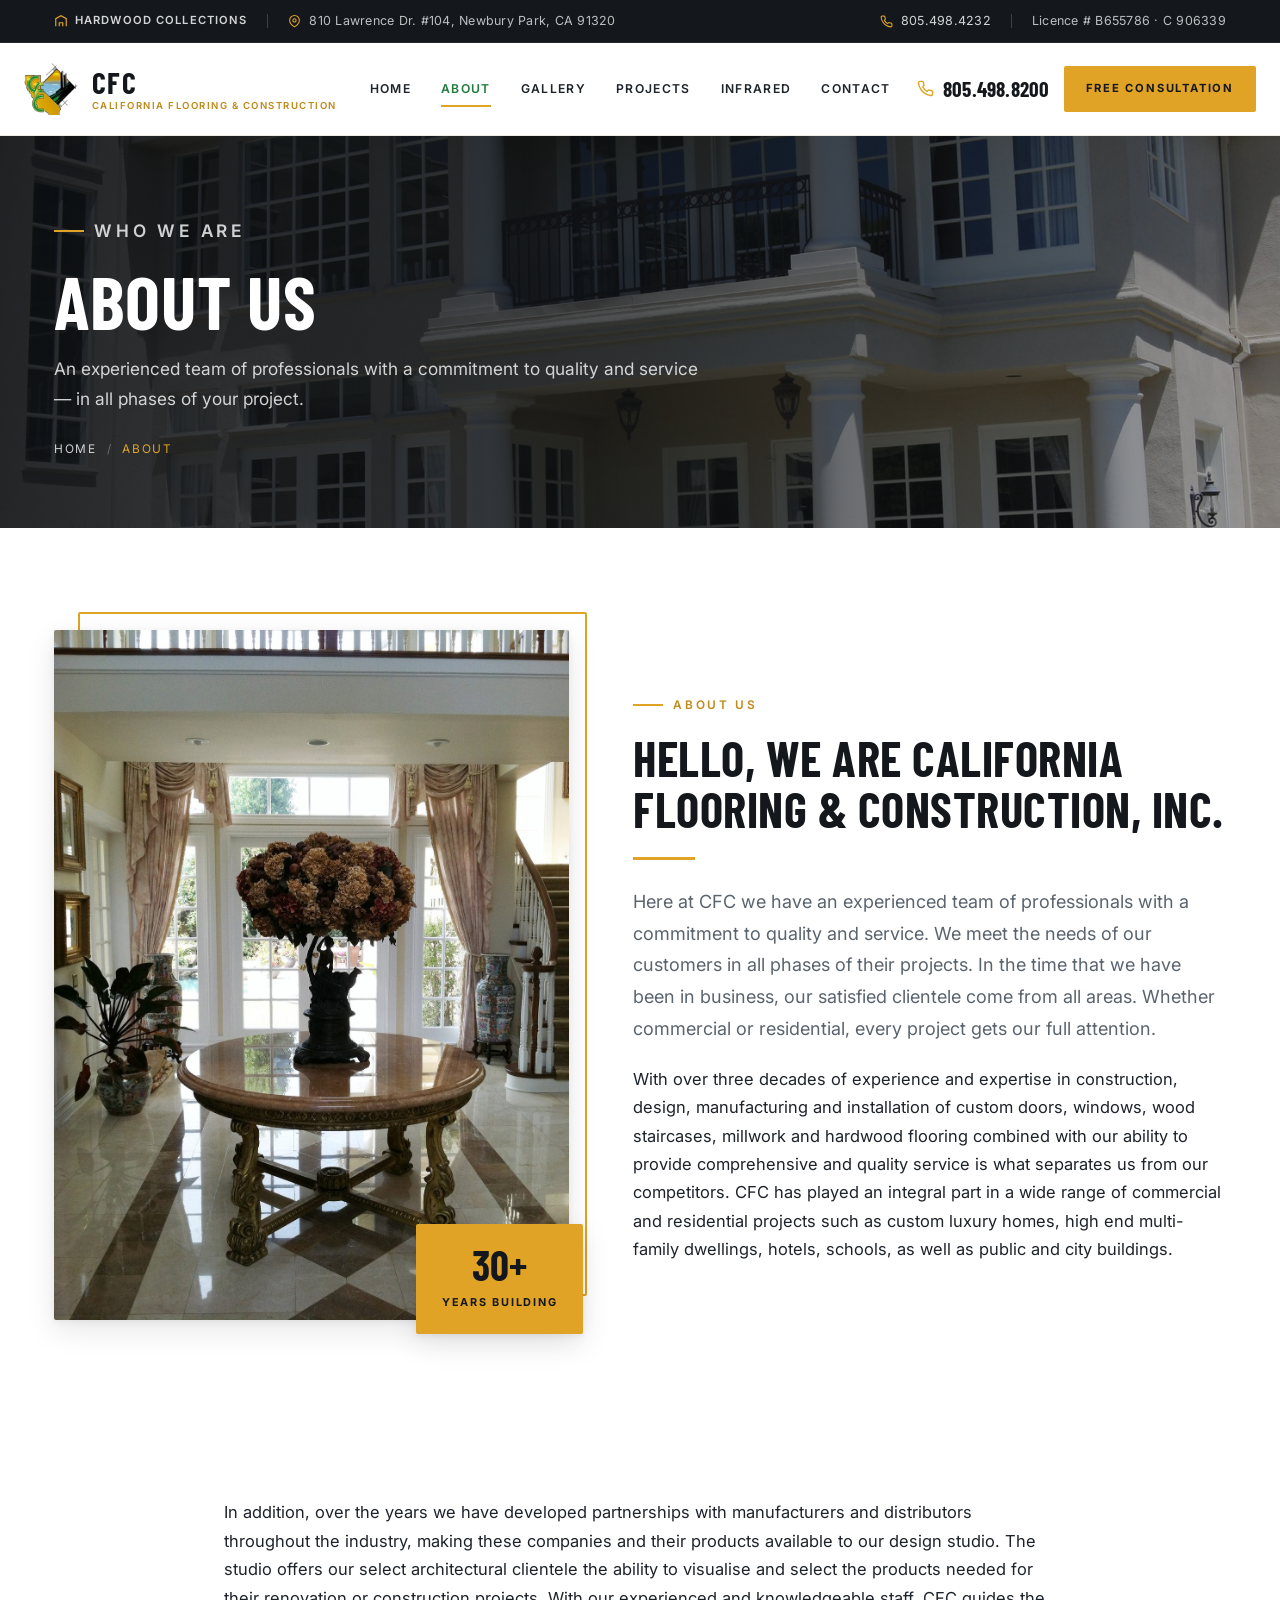
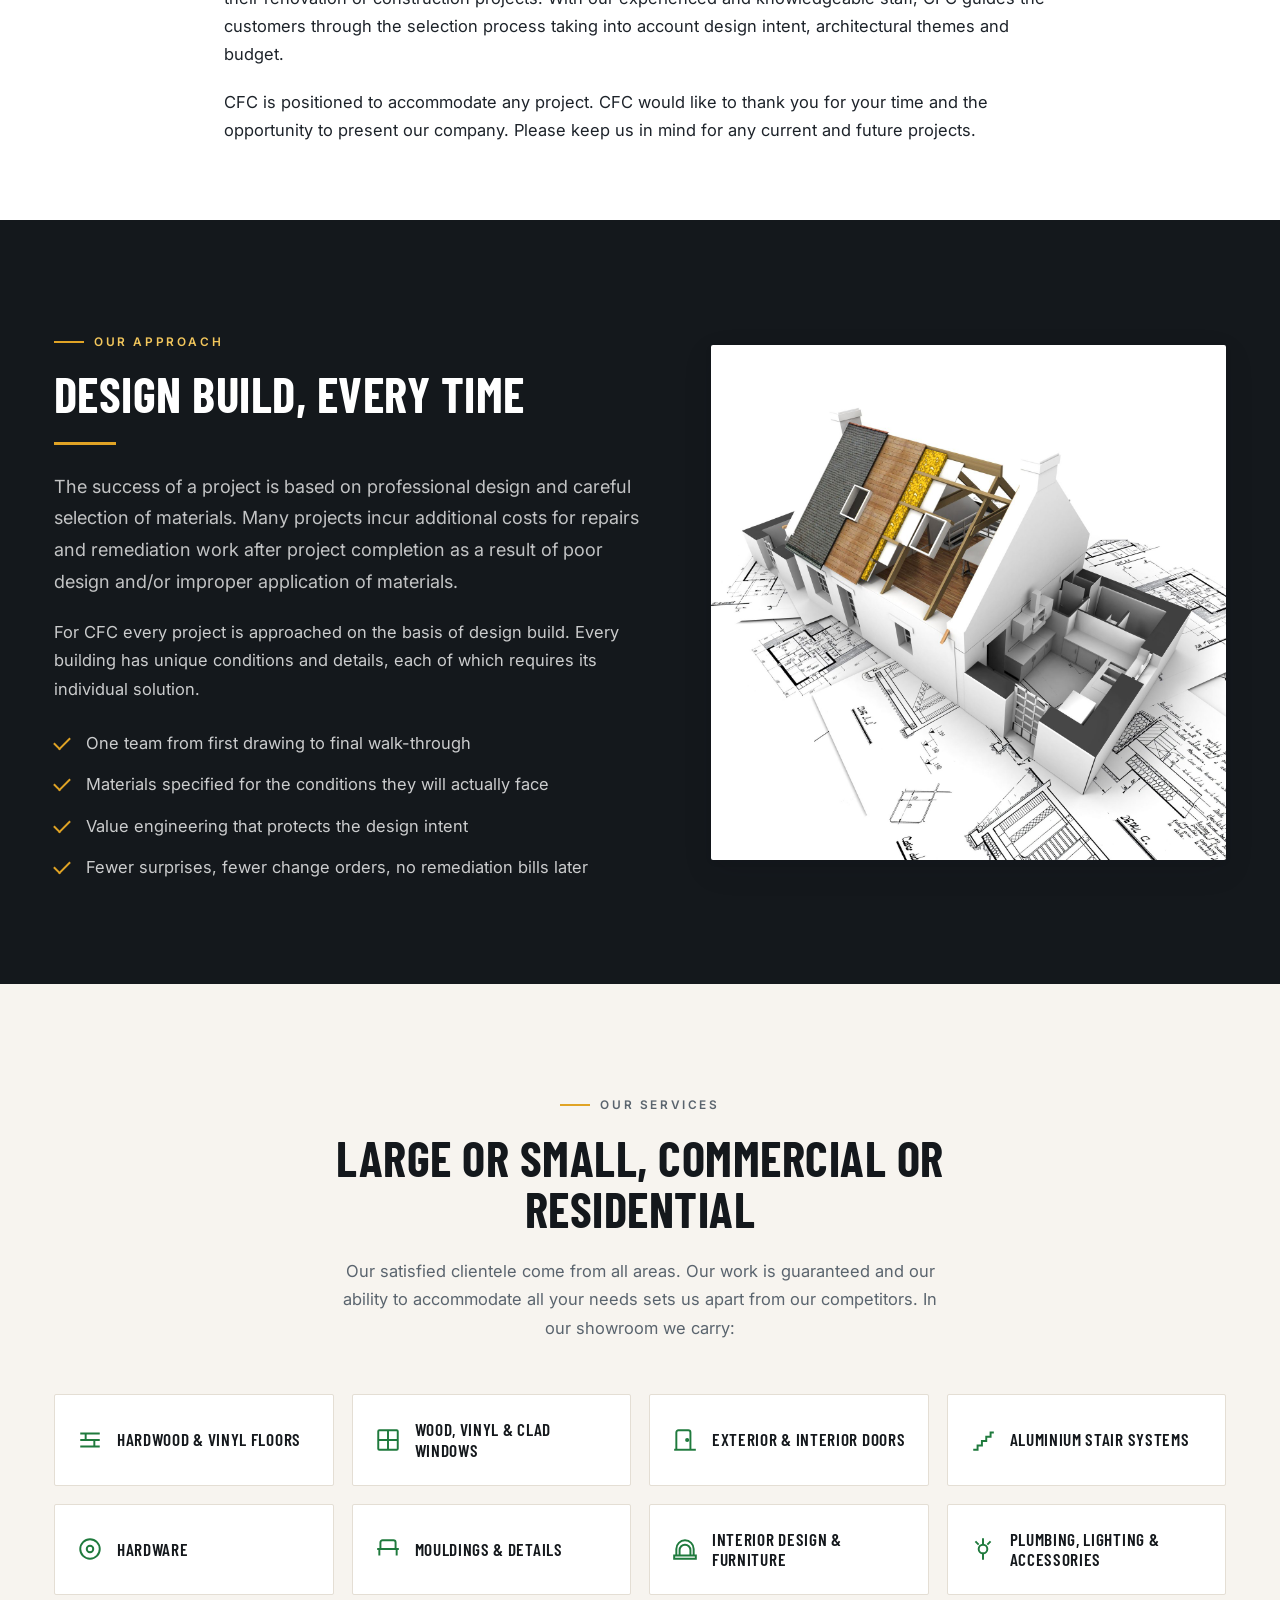
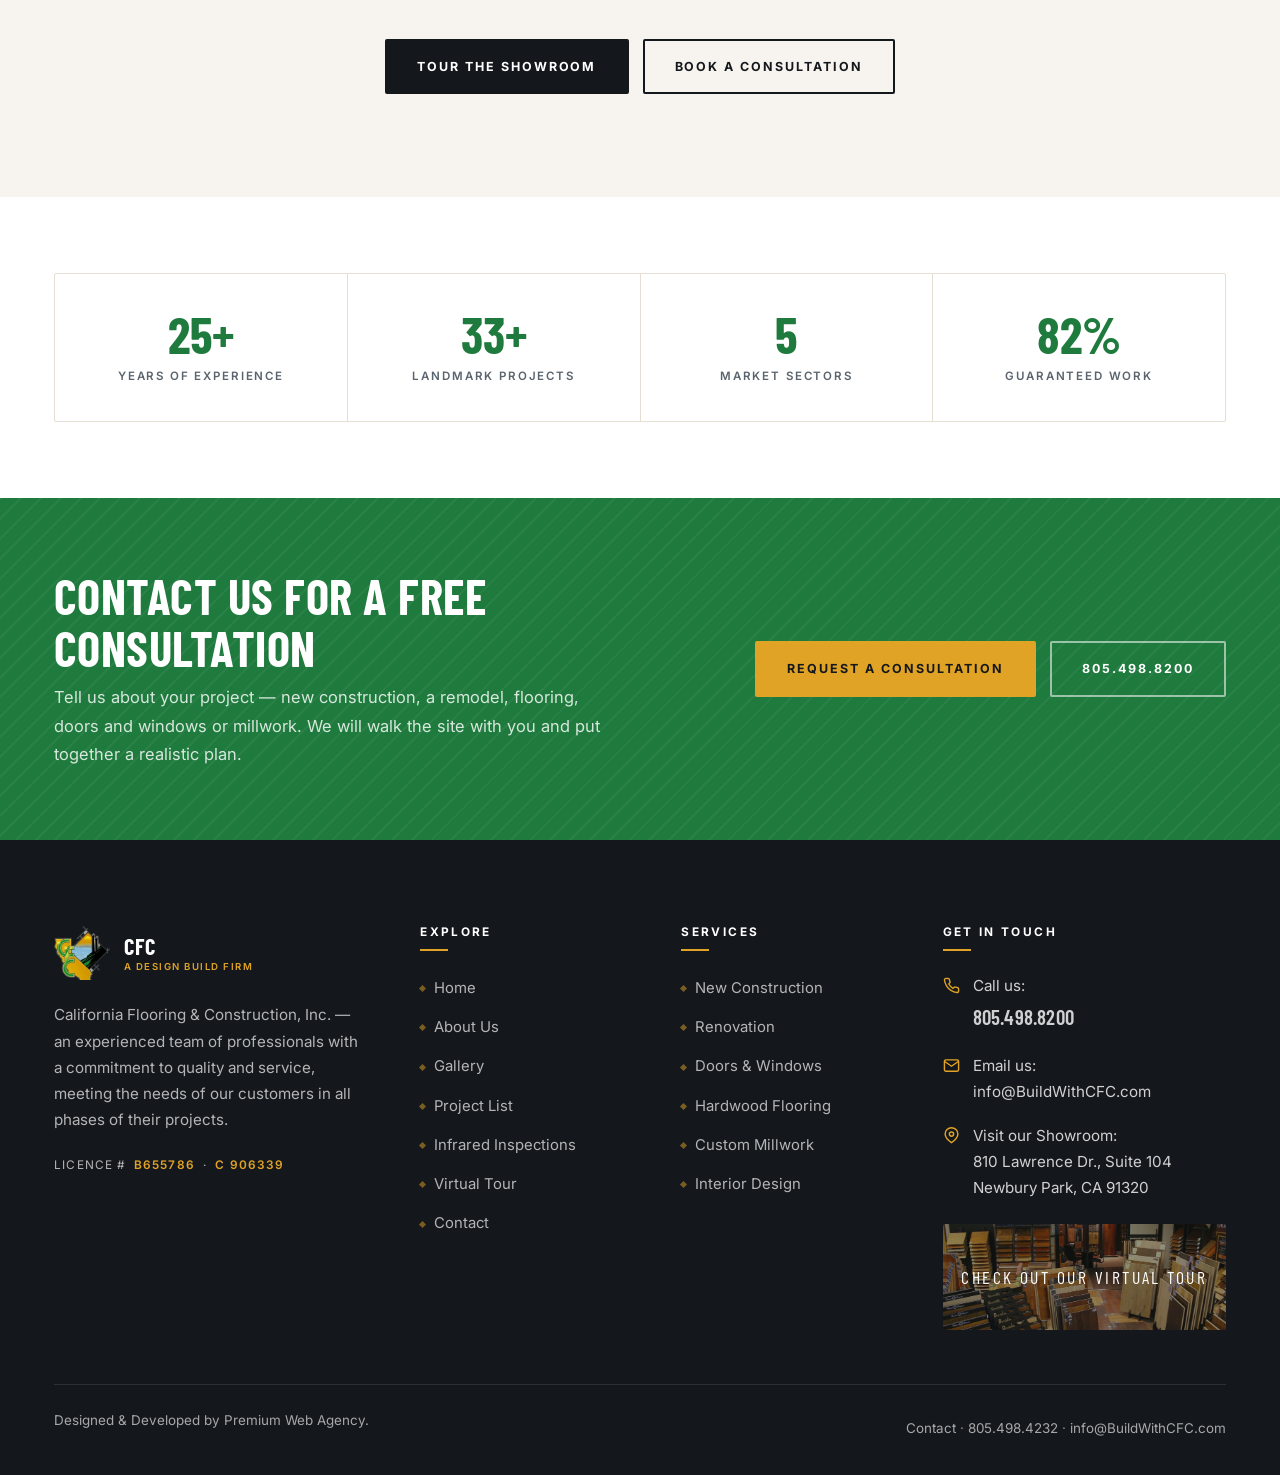
==== about.html @ cb282735 "copright changed" ====
<!DOCTYPE html>
<html lang="en">
<head>
<meta charset="utf-8">
<meta name="viewport" content="width=device-width, initial-scale=1">
<title>About Us | California Flooring &amp; Construction</title>
<meta name="description" content="Over three decades of construction, design, manufacturing and installation of custom doors, windows, wood staircases, millwork and hardwood flooring.">
<link rel="icon" href="images/favicon.png" type="image/png">
<link rel="preconnect" href="https://fonts.googleapis.com">
<link rel="preconnect" href="https://fonts.gstatic.com" crossorigin>
<link href="https://fonts.googleapis.com/css2?family=Barlow+Condensed:wght@500;600;700&family=Inter:wght@400;500;600;700&display=swap" rel="stylesheet">
<link rel="stylesheet" href="css/style.css">
<script>document.documentElement.className+=" js";</script>
</head>
<body>

<a class="skip-link" href="#main">Skip to main content</a>

<!-- Utility bar ========================================================== -->
<div class="topbar">
  <div class="container">
    <div class="topbar-left">
      <a class="topbar-tag" href="virtual-tour.html">
        <svg viewBox="0 0 24 24" fill="none" stroke="currentColor" stroke-width="2" aria-hidden="true"><path d="M3 21V8l9-5 9 5v13"/><path d="M9 21v-6h6v6"/></svg>
        Hardwood Collections
      </a>
      <span class="topbar-sep"></span>
      <span class="topbar-item topbar-item--addr">
        <svg viewBox="0 0 24 24" fill="none" stroke="currentColor" stroke-width="2" aria-hidden="true"><path d="M21 10c0 6-9 12-9 12s-9-6-9-12a9 9 0 0 1 18 0z"/><circle cx="12" cy="10" r="3"/></svg>
        810 Lawrence Dr. #104, Newbury Park, CA 91320
      </span>
    </div>
    <div class="topbar-right">
      <a class="topbar-item" href="tel:+18054984232">
        <svg viewBox="0 0 24 24" fill="none" stroke="currentColor" stroke-width="2" aria-hidden="true"><path d="M22 16.9v3a2 2 0 0 1-2.2 2 19.8 19.8 0 0 1-8.6-3.1 19.5 19.5 0 0 1-6-6A19.8 19.8 0 0 1 2.1 4.2 2 2 0 0 1 4.1 2h3a2 2 0 0 1 2 1.7c.1 1 .4 1.9.7 2.8a2 2 0 0 1-.5 2.1L8.1 9.9a16 16 0 0 0 6 6l1.3-1.2a2 2 0 0 1 2.1-.5c.9.3 1.8.6 2.8.7a2 2 0 0 1 1.7 2z"/></svg>
        805.498.4232
      </a>
      <span class="topbar-sep"></span>
      <span class="topbar-item">Licence # B655786 · C 906339</span>
    </div>
  </div>
</div>

<!-- Header =============================================================== -->
<header class="site-header">
  <div class="container header-inner">
    <a class="brand" href="index.html" aria-label="California Flooring &amp; Construction — home">
      <img src="images/cfc-mark.png" alt="" width="54" height="52">
      <span class="brand-text">
        <span class="brand-name">CFC</span>
        <span class="brand-sub">California Flooring &amp; Construction</span>
      </span>
    </a>

    <nav class="nav" aria-label="Primary">
      <a href="index.html">Home</a>
      <a href="about.html" aria-current="page">About</a>
      <a href="gallery.html">Gallery</a>
      <a href="projects.html">Projects</a>
      <a href="infrared-home-inspections.html">Infrared</a>
      <a href="contact.html">Contact</a>
    </nav>

    <div class="header-cta">
      <a class="header-phone" href="tel:+18054988200">
        <svg viewBox="0 0 24 24" fill="none" stroke="currentColor" stroke-width="2" aria-hidden="true"><path d="M22 16.9v3a2 2 0 0 1-2.2 2 19.8 19.8 0 0 1-8.6-3.1 19.5 19.5 0 0 1-6-6A19.8 19.8 0 0 1 2.1 4.2 2 2 0 0 1 4.1 2h3a2 2 0 0 1 2 1.7c.1 1 .4 1.9.7 2.8a2 2 0 0 1-.5 2.1L8.1 9.9a16 16 0 0 0 6 6l1.3-1.2a2 2 0 0 1 2.1-.5c.9.3 1.8.6 2.8.7a2 2 0 0 1 1.7 2z"/></svg>
        805.498.8200
      </a>
      <a class="btn btn--gold btn--sm" href="contact.html">Free Consultation</a>
      <button class="nav-toggle" type="button" aria-expanded="false" aria-controls="drawer" aria-label="Open menu">
        <span></span><span></span><span></span>
      </button>
    </div>
  </div>
</header>

<!-- Mobile drawer -->
<div class="backdrop"></div>
<aside class="drawer" id="drawer" aria-label="Mobile menu">
  <div class="drawer-head">
    <img src="images/cfc-mark.png" alt="California Flooring &amp; Construction">
    <button class="drawer-close" type="button" aria-label="Close menu">&times;</button>
  </div>
  <nav aria-label="Mobile">
    <a href="index.html">Home</a>
    <a href="about.html" aria-current="page">About</a>
    <a href="gallery.html">Gallery</a>
    <a href="projects.html">Project List</a>
    <a href="infrared-home-inspections.html">Infrared Home Inspections</a>
    <a href="virtual-tour.html">Virtual Tour</a>
    <a href="contact.html">Contact</a>
  </nav>
  <div class="drawer-foot">
    <a href="tel:+18054988200">805.498.8200</a>
    <a href="mailto:info@BuildWithCFC.com">info@BuildWithCFC.com</a>
    <span>810 Lawrence Dr., Suite 104<br>Newbury Park, CA 91320</span>
    <a class="btn btn--gold btn--sm" href="contact.html">Free Consultation</a>
  </div>
</aside>

<main id="main">

  <!-- Page hero ========================================================== -->
  <section class="page-hero">
    <img src="images/banner-about.jpg" alt="">
    <div class="container">
      <p class="eyebrow eyebrow--light">Who We Are</p>
      <h1>About Us</h1>
      <p>An experienced team of professionals with a commitment to quality and service &mdash; in all phases of your project.</p>
      <nav class="crumbs" aria-label="Breadcrumb">
        <a href="index.html">Home</a>
        <span class="sep">/</span>
        <span aria-current="page">About</span>
      </nav>
    </div>
  </section>


  <section class="section">
    <div class="container split split--wide-right">
      <div class="split-media split-media--framed" data-reveal="left">
        <img src="images/palisades-foyer.jpg" alt="Marble entry foyer with custom mouldings by CFC" loading="lazy">
        <div class="badge-years"><b>30+</b><span>Years Building</span></div>
      </div>
      <div data-reveal="right">
        <p class="eyebrow">About Us</p>
        <h2>Hello, We Are California<br>Flooring &amp; Construction, Inc.</h2>
        <div class="rule"></div>
        <p class="lede">Here at CFC we have an experienced team of professionals with a commitment to quality and service. We meet the needs of our customers in all phases of their projects. In the time that we have been in business, our satisfied clientele come from all areas. Whether commercial or residential, every project gets our full attention.</p>
        <p>With over three decades of experience and expertise in construction, design, manufacturing and installation of custom doors, windows, wood staircases, millwork and hardwood flooring combined with our ability to provide comprehensive and quality service is what separates us from our competitors. CFC has played an integral part in a wide range of commercial and residential projects such as custom luxury homes, high end multi-family dwellings, hotels, schools, as well as public and city buildings.</p>
      </div>
    </div>
  </section>

  <section class="section section--tight">
    <div class="container container--narrow" data-reveal>
      <p>In addition, over the years we have developed partnerships with manufacturers and distributors throughout the industry, making these companies and their products available to our design studio. The studio offers our select architectural clientele the ability to visualise and select the products needed for their renovation or construction projects. With our experienced and knowledgeable staff, CFC guides the customers through the selection process taking into account design intent, architectural themes and budget.</p>
      <p>CFC is positioned to accommodate any project. CFC would like to thank you for your time and the opportunity to present our company. Please keep us in mind for any current and future projects.</p>
    </div>
  </section>

  <section class="section section--dark">
    <div class="container split split--wide-left">
      <div data-reveal="left">
        <p class="eyebrow eyebrow--light">Our Approach</p>
        <h2>Design Build, Every Time</h2>
        <div class="rule"></div>
        <p class="lede">The success of a project is based on professional design and careful selection of materials. Many projects incur additional costs for repairs and remediation work after project completion as a result of poor design and/or improper application of materials.</p>
        <p>For CFC every project is approached on the basis of design build. Every building has unique conditions and details, each of which requires its individual solution.</p>
        <ul class="check-list">
          <li>One team from first drawing to final walk-through</li>
          <li>Materials specified for the conditions they will actually face</li>
          <li>Value engineering that protects the design intent</li>
          <li>Fewer surprises, fewer change orders, no remediation bills later</li>
        </ul>
      </div>
      <div class="split-media" data-reveal="right">
        <img src="images/design-build-model.jpg" alt="Architectural cut-away model resting on construction drawings" loading="lazy">
      </div>
    </div>
  </section>

  <section class="section section--sand">
    <div class="container">
      <div class="section-head section-head--center" data-reveal>
        <p class="eyebrow eyebrow--center">Our Services</p>
        <h2>Large or Small, Commercial or Residential</h2>
        <p>Our satisfied clientele come from all areas. Our work is guaranteed and our ability to accommodate all your needs sets us apart from our competitors. In our showroom we carry:</p>
      </div>

      <div class="detect-grid">
        <div class="detect" data-reveal data-delay="0"><svg viewBox="0 0 24 24" fill="none" stroke="currentColor" stroke-width="1.8"><path d="M3 6h18M3 12h18M3 18h18"/><path d="M8 6v6M16 12v6"/></svg><span>Hardwood &amp; Vinyl Floors</span></div>
        <div class="detect" data-reveal data-delay="60"><svg viewBox="0 0 24 24" fill="none" stroke="currentColor" stroke-width="1.8"><rect x="3" y="3" width="18" height="18" rx="1"/><path d="M12 3v18M3 12h18"/></svg><span>Wood, Vinyl &amp; Clad Windows</span></div>
        <div class="detect" data-reveal data-delay="120"><svg viewBox="0 0 24 24" fill="none" stroke="currentColor" stroke-width="1.8"><path d="M4 21V5a2 2 0 0 1 2-2h9a2 2 0 0 1 2 2v16"/><path d="M2 21h20"/><circle cx="14" cy="12" r="1"/></svg><span>Exterior &amp; Interior Doors</span></div>
        <div class="detect" data-reveal data-delay="180"><svg viewBox="0 0 24 24" fill="none" stroke="currentColor" stroke-width="1.8"><path d="M3 21h4v-4h4v-4h4V9h4V5h3"/></svg><span>Aluminium Stair Systems</span></div>
        <div class="detect" data-reveal data-delay="0"><svg viewBox="0 0 24 24" fill="none" stroke="currentColor" stroke-width="1.8"><circle cx="12" cy="12" r="9"/><circle cx="12" cy="12" r="3"/></svg><span>Hardware</span></div>
        <div class="detect" data-reveal data-delay="60"><svg viewBox="0 0 24 24" fill="none" stroke="currentColor" stroke-width="1.8"><path d="M2 12h20"/><path d="M5 12V6a2 2 0 0 1 2-2h10a2 2 0 0 1 2 2v6"/><path d="M4 12v6M20 12v6"/></svg><span>Mouldings &amp; Details</span></div>
        <div class="detect" data-reveal data-delay="120"><svg viewBox="0 0 24 24" fill="none" stroke="currentColor" stroke-width="1.8"><path d="M4 18v-6a8 8 0 0 1 16 0v6"/><path d="M2 18h20v3H2z"/><path d="M7 18v-5a5 5 0 0 1 10 0v5"/></svg><span>Interior Design &amp; Furniture</span></div>
        <div class="detect" data-reveal data-delay="180"><svg viewBox="0 0 24 24" fill="none" stroke="currentColor" stroke-width="1.8"><path d="M12 2v6M12 22v-6"/><circle cx="12" cy="12" r="4"/><path d="M5 5l3 3M19 5l-3 3"/></svg><span>Plumbing, Lighting &amp; Accessories</span></div>
      </div>

      <div class="btn-row btn-row--center" style="margin-top:44px">
        <a class="btn btn--dark" href="virtual-tour.html">Tour the Showroom</a>
        <a class="btn btn--outline" href="contact.html">Book a Consultation</a>
      </div>
    </div>
  </section>

  <section class="section section--tight">
    <div class="container">
      <div class="stats" data-reveal>
        <div class="stat"><b><span data-count="30" data-suffix="+">0</span></b><span>Years of Experience</span></div>
        <div class="stat"><b><span data-count="40" data-suffix="+">0</span></b><span>Landmark Projects</span></div>
        <div class="stat"><b><span data-count="6">0</span></b><span>Market Sectors</span></div>
        <div class="stat"><b><span data-count="100" data-suffix="%">0</span></b><span>Guaranteed Work</span></div>
      </div>
    </div>
  </section>

  <!-- CTA band =========================================================== -->
  <section class="band">
    <div class="container">
      <div class="band-text">
        <h2>Contact Us for a FREE Consultation</h2>
        <p>Tell us about your project &mdash; new construction, a remodel, flooring, doors and windows or millwork. We will walk the site with you and put together a realistic plan.</p>
      </div>
      <div class="btn-row">
        <a class="btn btn--gold" href="contact.html">Request a Consultation</a>
        <a class="btn btn--ghost" href="tel:+18054988200">805.498.8200</a>
      </div>
    </div>
  </section>


</main>

<!-- Footer =============================================================== -->
<footer class="site-footer">
  <div class="container">
    <div class="footer-grid">

      <div>
        <div class="footer-brand">
          <img src="images/cfc-mark.png" alt="California Flooring &amp; Construction" width="56" height="54">
          <span class="brand-text">
            <span class="brand-name">CFC</span>
            <span class="brand-sub">A Design Build Firm</span>
          </span>
        </div>
        <p>California Flooring &amp; Construction, Inc. — an experienced team of professionals with a commitment to quality and service, meeting the needs of our customers in all phases of their projects.</p>
        <p class="licence-tag">Licence # <b>B655786</b> · <b>C 906339</b></p>
      </div>

      <div>
        <h4>Explore</h4>
        <ul class="footer-links">
          <li><a href="index.html">Home</a></li>
          <li><a href="about.html">About Us</a></li>
          <li><a href="gallery.html">Gallery</a></li>
          <li><a href="projects.html">Project List</a></li>
          <li><a href="infrared-home-inspections.html">Infrared Inspections</a></li>
          <li><a href="virtual-tour.html">Virtual Tour</a></li>
          <li><a href="contact.html">Contact</a></li>
        </ul>
      </div>

      <div>
        <h4>Services</h4>
        <ul class="footer-links">
          <li><a href="index.html#main">New Construction</a></li>
          <li><a href="index.html#main">Renovation</a></li>
          <li><a href="index.html#main">Doors &amp; Windows</a></li>
          <li><a href="index.html#main">Hardwood Flooring</a></li>
          <li><a href="index.html#main">Custom Millwork</a></li>
          <li><a href="index.html#main">Interior Design</a></li>
        </ul>
      </div>

      <div>
        <h4>Get in Touch</h4>
        <div class="footer-contact">
          <div>
            <svg viewBox="0 0 24 24" fill="none" stroke="currentColor" stroke-width="2" aria-hidden="true"><path d="M22 16.9v3a2 2 0 0 1-2.2 2 19.8 19.8 0 0 1-8.6-3.1 19.5 19.5 0 0 1-6-6A19.8 19.8 0 0 1 2.1 4.2 2 2 0 0 1 4.1 2h3a2 2 0 0 1 2 1.7c.1 1 .4 1.9.7 2.8a2 2 0 0 1-.5 2.1L8.1 9.9a16 16 0 0 0 6 6l1.3-1.2a2 2 0 0 1 2.1-.5c.9.3 1.8.6 2.8.7a2 2 0 0 1 1.7 2z"/></svg>
            <span>Call us:<br><strong><a href="tel:+18054988200">805.498.8200</a></strong></span>
          </div>
          <div>
            <svg viewBox="0 0 24 24" fill="none" stroke="currentColor" stroke-width="2" aria-hidden="true"><rect x="2" y="4" width="20" height="16" rx="2"/><path d="m22 6-10 7L2 6"/></svg>
            <span>Email us:<br><a href="mailto:info@BuildWithCFC.com">info@BuildWithCFC.com</a></span>
          </div>
          <div>
            <svg viewBox="0 0 24 24" fill="none" stroke="currentColor" stroke-width="2" aria-hidden="true"><path d="M21 10c0 6-9 12-9 12s-9-6-9-12a9 9 0 0 1 18 0z"/><circle cx="12" cy="10" r="3"/></svg>
            <span>Visit our Showroom:<br><a href="contact.html">810 Lawrence Dr., Suite 104<br>Newbury Park, CA 91320</a></span>
          </div>
        </div>

        <a class="footer-tour" href="virtual-tour.html">
          <img src="images/showroom-thumb.jpg" alt="" loading="lazy">
          <span>Check out our Virtual Tour</span>
        </a>
      </div>

    </div>

    <div class="footer-bottom">
      <p><a href="https://premiumwebagency.com/">Designed & Developed by Premium Web Agency.</a></p>
      <p><a href="contact.html">Contact</a> · <a href="tel:+18054984232">805.498.4232</a> · <a href="mailto:info@BuildWithCFC.com">info@BuildWithCFC.com</a></p>
    </div>
  </div>
</footer>

<button class="to-top" type="button" aria-label="Back to top">
  <svg viewBox="0 0 24 24" fill="none" stroke="currentColor" stroke-width="2"><path d="M12 19V5"/><path d="M5 12l7-7 7 7"/></svg>
</button>


<button class="to-top" type="button" aria-label="Back to top">
  <svg viewBox="0 0 24 24" fill="none" stroke="currentColor" stroke-width="2"><path d="M12 19V5"/><path d="M5 12l7-7 7 7"/></svg>
</button>

<script src="js/main.js"></script>
</body>
</html>
---- css/style.css ----
/* ==========================================================================
   California Flooring & Construction — buildwithcfc.com
   Stylesheet
   --------------------------------------------------------------------------
   1.  Tokens & reset
   2.  Typography & helpers
   3.  Buttons
   4.  Top bar / header / navigation
   5.  Hero slider
   6.  Page hero (inner pages)
   7.  Sections & shared blocks
   8.  Home page blocks
   9.  Gallery
   10. Project list
   11. Infrared / virtual tour
   12. Contact & forms
   13. Footer & utilities
   14. Motion & responsive
   ========================================================================== */

/* 1. Tokens & reset ======================================================= */

:root {
  /* Brand — sampled from the CFC badge */
  --green: #1f7a3d;
  --green-dk: #155c2d;
  --green-lt: #2f9a52;
  --gold: #e0a325;
  --gold-dk: #c1881a;
  --gold-lt: #f2c65c;

  /* Neutrals */
  --ink: #14181c;
  --ink-2: #1d232a;
  --ink-3: #2b333c;
  --slate: #5a646e;
  --slate-lt: #8b949d;
  --line: #e4ded4;
  --line-2: #efeae2;
  --sand: #f7f4ef;
  --sand-2: #efe9e0;
  --paper: #ffffff;

  /* Type */
  --display: "Barlow Condensed", "Arial Narrow", Impact, sans-serif;
  --body: "Inter", -apple-system, BlinkMacSystemFont, "Segoe UI", Roboto, Helvetica, Arial, sans-serif;

  /* Metrics */
  --wrap: 1220px;
  --wrap-narrow: 880px;
  --gutter: 24px;
  --header-h: 92px;
  --radius: 2px;

  --shadow-sm: 0 1px 2px rgba(20, 24, 28, .06), 0 4px 14px rgba(20, 24, 28, .06);
  --shadow-md: 0 10px 30px rgba(20, 24, 28, .10), 0 2px 6px rgba(20, 24, 28, .06);
  --shadow-lg: 0 24px 60px rgba(20, 24, 28, .18);

  --ease: cubic-bezier(.22, .61, .36, 1);
}

*,
*::before,
*::after { box-sizing: border-box; }

html {
  -webkit-text-size-adjust: 100%;
  scroll-behavior: smooth;
  scroll-padding-top: 110px;
}

body {
  margin: 0;
  background: var(--paper);
  color: var(--ink-2);
  font-family: var(--body);
  font-size: 16.5px;
  line-height: 1.72;
  -webkit-font-smoothing: antialiased;
  -moz-osx-font-smoothing: grayscale;
  overflow-x: hidden;
}

body.is-locked { overflow: hidden; }

img,
svg,
video { max-width: 100%; display: block; }

a { color: var(--green); text-decoration: none; transition: color .2s var(--ease); }
a:hover { color: var(--gold-dk); }

button { font: inherit; color: inherit; }

hr {
  border: 0;
  border-top: 1px solid var(--line);
  margin: 42px 0;
}

::selection { background: var(--gold); color: var(--ink); }

:focus-visible {
  outline: 3px solid var(--gold);
  outline-offset: 3px;
}

.skip-link {
  position: absolute;
  left: -9999px;
  top: 0;
  z-index: 200;
  background: var(--ink);
  color: #fff;
  padding: 12px 20px;
  font-weight: 600;
}
.skip-link:focus { left: 12px; top: 12px; color: #fff; }

/* 2. Typography & helpers ================================================= */

h1, h2, h3, h4, h5 {
  font-family: var(--display);
  color: var(--ink);
  font-weight: 700;
  line-height: 1.06;
  letter-spacing: .01em;
  margin: 0 0 .45em;
  text-transform: uppercase;
}

h1 { font-size: clamp(2.6rem, 6vw, 4.6rem); }
h2 { font-size: clamp(2rem, 4vw, 3.05rem); }
h3 { font-size: clamp(1.35rem, 2.2vw, 1.75rem); }
h4 { font-size: 1.18rem; letter-spacing: .04em; }

p { margin: 0 0 1.15em; }
p:last-child { margin-bottom: 0; }

strong { font-weight: 600; color: var(--ink); }

.container {
  width: 100%;
  max-width: var(--wrap);
  margin-inline: auto;
  padding-inline: var(--gutter);
}

.container--narrow { max-width: var(--wrap-narrow); }

.eyebrow {
  display: inline-flex;
  align-items: center;
  gap: 10px;
  font-family: var(--body);
  font-size: .74rem;
  font-weight: 600;
  letter-spacing: .22em;
  text-transform: uppercase;
  color: var(--gold-dk);
  margin: 0 0 16px;
}

.eyebrow::before {
  content: "";
  width: 30px;
  height: 2px;
  background: var(--gold);
  flex: none;
}

.eyebrow--center { justify-content: center; }
.eyebrow--light { color: var(--gold-lt); }

.lede {
  font-size: 1.13rem;
  line-height: 1.75;
  color: var(--slate);
}

.section-head { margin-bottom: 52px; }
.section-head--center { text-align: center; max-width: 760px; margin-inline: auto; }
.section-head--center .eyebrow { justify-content: center; }
.section-head p { color: var(--slate); max-width: 62ch; }
.section-head--center p { margin-inline: auto; }

.rule {
  width: 62px;
  height: 3px;
  background: var(--gold);
  margin: 0 0 26px;
}
.rule--center { margin-inline: auto; }

.text-center { text-align: center; }
.muted { color: var(--slate); }
.nowrap { white-space: nowrap; }

/* 3. Buttons ============================================================== */

.btn {
  --btn-bg: var(--gold);
  --btn-fg: var(--ink);
  --btn-bd: var(--gold);
  display: inline-flex;
  align-items: center;
  justify-content: center;
  gap: 10px;
  padding: 15px 30px;
  border: 2px solid var(--btn-bd);
  background: var(--btn-bg);
  color: var(--btn-fg);
  font-family: var(--body);
  font-size: .78rem;
  font-weight: 700;
  letter-spacing: .16em;
  text-transform: uppercase;
  border-radius: var(--radius);
  cursor: pointer;
  position: relative;
  overflow: hidden;
  transition: background .25s var(--ease), color .25s var(--ease),
              border-color .25s var(--ease), transform .25s var(--ease),
              box-shadow .25s var(--ease);
}

.btn:hover {
  transform: translateY(-2px);
  box-shadow: 0 10px 24px rgba(20, 24, 28, .16);
  color: var(--btn-fg);
}

.btn:active { transform: translateY(0); }

.btn svg { width: 16px; height: 16px; flex: none; }

.btn--gold:hover { --btn-bg: var(--gold-dk); --btn-bd: var(--gold-dk); color: #fff; }

.btn--green { --btn-bg: var(--green); --btn-bd: var(--green); --btn-fg: #fff; }
.btn--green:hover { --btn-bg: var(--green-dk); --btn-bd: var(--green-dk); }

.btn--dark { --btn-bg: var(--ink); --btn-bd: var(--ink); --btn-fg: #fff; }
.btn--dark:hover { --btn-bg: var(--green); --btn-bd: var(--green); }

.btn--outline {
  --btn-bg: transparent;
  --btn-fg: var(--ink);
  --btn-bd: var(--ink);
}
.btn--outline:hover { --btn-bg: var(--ink); --btn-fg: #fff; }

.btn--ghost {
  --btn-bg: transparent;
  --btn-fg: #fff;
  --btn-bd: rgba(255, 255, 255, .55);
}
.btn--ghost:hover { --btn-bg: #fff; --btn-fg: var(--ink); --btn-bd: #fff; }

.btn--sm { padding: 11px 20px; font-size: .7rem; }
.btn--lg { padding: 18px 38px; font-size: .82rem; }

.btn-row {
  display: flex;
  flex-wrap: wrap;
  gap: 14px;
  align-items: center;
}
.btn-row--center { justify-content: center; }

/* Text link with arrow */
.link-arrow {
  display: inline-flex;
  align-items: center;
  gap: 9px;
  font-size: .78rem;
  font-weight: 700;
  letter-spacing: .14em;
  text-transform: uppercase;
  color: var(--ink);
}
.link-arrow::after {
  content: "";
  width: 22px;
  height: 2px;
  background: var(--gold);
  transition: width .25s var(--ease);
}
.link-arrow:hover { color: var(--gold-dk); }
.link-arrow:hover::after { width: 34px; }

/* 4. Top bar / header / navigation ======================================== */

.topbar {
  background: var(--ink);
  color: rgba(255, 255, 255, .72);
  font-size: .78rem;
  letter-spacing: .02em;
  border-bottom: 1px solid rgba(255, 255, 255, .07);
}

.topbar .container {
  display: flex;
  align-items: center;
  justify-content: space-between;
  gap: 18px;
  min-height: 42px;
  padding-block: 6px;
}

.topbar-left,
.topbar-right {
  display: flex;
  align-items: center;
  gap: 10px 20px;
  flex-wrap: wrap;
}

.topbar a { color: rgba(255, 255, 255, .82); }
.topbar a:hover { color: var(--gold-lt); }

.topbar-item {
  display: inline-flex;
  align-items: center;
  gap: 8px;
}

.topbar-item svg {
  width: 13px;
  height: 13px;
  color: var(--gold);
  flex: none;
}

.topbar-sep {
  width: 1px;
  height: 14px;
  background: rgba(255, 255, 255, .18);
}

.topbar-tag svg {
  width: 14px;
  height: 14px;
  flex: none;
  color: var(--gold);
}

.topbar-tag {
  display: inline-flex;
  align-items: center;
  gap: 7px;
  font-weight: 600;
  color: var(--gold-lt);
  letter-spacing: .1em;
  text-transform: uppercase;
  font-size: .7rem;
}

.site-header {
  position: sticky;
  top: 0;
  z-index: 90;
  background: rgba(255, 255, 255, .97);
  backdrop-filter: saturate(160%) blur(8px);
  border-bottom: 1px solid var(--line-2);
  transition: box-shadow .3s var(--ease), background .3s var(--ease);
}

.site-header.is-stuck { box-shadow: 0 6px 24px rgba(20, 24, 28, .09); }

/* The header needs more room than the standard text column. */
.site-header .container { max-width: 1340px; }

.header-inner {
  display: flex;
  align-items: center;
  justify-content: space-between;
  flex-wrap: nowrap;
  gap: 20px;
  min-height: var(--header-h);
}

.nav { min-width: 0; }

.brand {
  display: inline-flex;
  align-items: center;
  gap: 14px;
  color: var(--ink);
  flex: none;
}

.brand img { width: 54px; height: auto; }

.brand-text { line-height: 1.12; }

.brand-name {
  display: block;
  font-family: var(--display);
  font-size: 1.86rem;
  font-weight: 700;
  letter-spacing: .05em;
  text-transform: uppercase;
  color: var(--ink);
}

.brand-sub {
  display: block;
  font-size: .6rem;
  font-weight: 600;
  letter-spacing: .155em;
  text-transform: uppercase;
  color: var(--gold-dk);
  margin-top: 2px;
  white-space: nowrap;
}

.brand:hover .brand-name { color: var(--green); }

.nav { display: flex; align-items: center; gap: 4px; }

.nav a {
  position: relative;
  display: block;
  padding: 10px 13px;
  font-size: .76rem;
  font-weight: 600;
  letter-spacing: .11em;
  text-transform: uppercase;
  color: var(--ink-2);
  white-space: nowrap;
}

.nav a::after {
  content: "";
  position: absolute;
  left: 13px;
  right: 13px;
  bottom: 2px;
  height: 2px;
  background: var(--gold);
  transform: scaleX(0);
  transform-origin: left;
  transition: transform .28s var(--ease);
}

.nav a:hover { color: var(--green); }
.nav a:hover::after,
.nav a[aria-current="page"]::after { transform: scaleX(1); }
.nav a[aria-current="page"] { color: var(--green); }

.header-cta { display: flex; align-items: center; gap: 14px; flex: none; }

.header-phone {
  display: inline-flex;
  align-items: center;
  gap: 9px;
  font-family: var(--display);
  font-size: 1.32rem;
  font-weight: 700;
  color: var(--ink);
  letter-spacing: .01em;
}

.header-phone svg { width: 17px; height: 17px; color: var(--gold); }
.header-phone:hover { color: var(--green); }

.nav-toggle {
  display: none;
  width: 46px;
  height: 46px;
  border: 1px solid var(--line);
  background: var(--paper);
  border-radius: var(--radius);
  cursor: pointer;
  padding: 0;
  place-items: center;
  flex: none;
}

.nav-toggle span {
  display: block;
  width: 21px;
  height: 2px;
  background: var(--ink);
  margin: 4px auto;
  transition: transform .3s var(--ease), opacity .2s var(--ease);
}

.nav-toggle[aria-expanded="true"] span:nth-child(1) { transform: translateY(6px) rotate(45deg); }
.nav-toggle[aria-expanded="true"] span:nth-child(2) { opacity: 0; }
.nav-toggle[aria-expanded="true"] span:nth-child(3) { transform: translateY(-6px) rotate(-45deg); }

/* Mobile drawer */
.drawer {
  position: fixed;
  inset: 0 0 0 auto;
  width: min(400px, 88vw);
  background: var(--ink);
  color: #fff;
  z-index: 120;
  transform: translateX(100%);
  transition: transform .38s var(--ease);
  display: flex;
  flex-direction: column;
  padding: 26px 28px 34px;
  overflow-y: auto;
}

.drawer.is-open { transform: translateX(0); }

.drawer-head {
  display: flex;
  align-items: center;
  justify-content: space-between;
  padding-bottom: 20px;
  border-bottom: 1px solid rgba(255, 255, 255, .12);
}

.drawer-head img { width: 44px; }

.drawer-close {
  width: 42px;
  height: 42px;
  border: 1px solid rgba(255, 255, 255, .25);
  background: transparent;
  color: #fff;
  font-size: 1.5rem;
  line-height: 1;
  cursor: pointer;
  border-radius: var(--radius);
}
.drawer-close:hover { background: rgba(255, 255, 255, .1); }

.drawer nav { display: flex; flex-direction: column; padding: 14px 0; }

.drawer nav a {
  padding: 15px 0;
  border-bottom: 1px solid rgba(255, 255, 255, .08);
  color: #fff;
  font-family: var(--display);
  font-size: 1.42rem;
  font-weight: 600;
  text-transform: uppercase;
  letter-spacing: .04em;
}

.drawer nav a:hover,
.drawer nav a[aria-current="page"] { color: var(--gold-lt); padding-left: 8px; }

.drawer-foot {
  margin-top: auto;
  padding-top: 24px;
  font-size: .86rem;
  color: rgba(255, 255, 255, .7);
  display: grid;
  gap: 12px;
}

.drawer-foot a { color: #fff; }
.drawer-foot .btn { width: 100%; }

.backdrop {
  position: fixed;
  inset: 0;
  background: rgba(10, 13, 16, .6);
  opacity: 0;
  visibility: hidden;
  z-index: 110;
  transition: opacity .35s var(--ease), visibility .35s;
}
.backdrop.is-visible { opacity: 1; visibility: visible; }

/* 5. Hero slider ========================================================== */

.hero {
  position: relative;
  min-height: clamp(560px, 84vh, 820px);
  display: grid;
  isolation: isolate;
  background: var(--ink);
  overflow: hidden;
}

.hero-slides { position: absolute; inset: 0; }

.hero-slide {
  position: absolute;
  inset: 0;
  opacity: 0;
  visibility: hidden;
  transition: opacity 1.1s var(--ease), visibility 1.1s;
}

.hero-slide.is-active { opacity: 1; visibility: visible; }

.hero-slide::after {
  content: "";
  position: absolute;
  inset: 0;
  background:
    linear-gradient(100deg, rgba(9, 12, 15, .93) 0%, rgba(9, 12, 15, .86) 30%, rgba(9, 12, 15, .58) 62%, rgba(9, 12, 15, .3) 100%),
    linear-gradient(to top, rgba(9, 12, 15, .72), rgba(9, 12, 15, .1) 55%);
}

.hero-slide img {
  width: 100%;
  height: 100%;
  object-fit: cover;
  transform: scale(1.06);
  transition: transform 8s linear;
}

.hero-slide.is-active img { transform: scale(1); }

.hero-inner {
  position: relative;
  z-index: 2;
  align-self: center;
  width: 100%;
  padding-block: 120px 140px;
}

.hero-copy { max-width: 720px; }

.hero-copy .eyebrow { color: var(--gold-lt); }
.hero-copy .eyebrow::before { background: var(--gold); }

.hero h1 {
  color: #fff;
  font-size: clamp(2.9rem, 6.4vw, 5.2rem);
  letter-spacing: .005em;
  margin-bottom: 22px;
  text-shadow: 0 2px 24px rgba(0, 0, 0, .35);
}

.hero h1 em {
  font-style: normal;
  color: var(--gold);
  display: block;
}

.hero-text {
  color: rgba(255, 255, 255, .84);
  font-size: 1.12rem;
  max-width: 55ch;
  margin-bottom: 34px;
}

/* Per-slide copy transitions */
.hero-panel { display: none; }
.hero-panel.is-active { display: block; animation: heroUp .85s var(--ease) both; }

@keyframes heroUp {
  from { opacity: 0; transform: translateY(26px); }
  to { opacity: 1; transform: none; }
}

.hero-controls {
  position: absolute;
  z-index: 3;
  bottom: 0;
  left: 0;
  right: 0;
}

.hero-controls .container {
  display: flex;
  align-items: center;
  justify-content: space-between;
  gap: 20px;
  padding-bottom: 34px;
}

.hero-dots { display: flex; gap: 10px; align-items: center; }

.hero-dots button {
  width: 42px;
  height: 3px;
  border: 0;
  padding: 0;
  background: rgba(255, 255, 255, .32);
  cursor: pointer;
  position: relative;
  overflow: hidden;
  transition: background .3s var(--ease);
}

.hero-dots button:hover { background: rgba(255, 255, 255, .55); }
.hero-dots button[aria-selected="true"] { background: rgba(255, 255, 255, .28); }

.hero-dots button::after {
  content: "";
  position: absolute;
  inset: 0;
  background: var(--gold);
  transform: scaleX(0);
  transform-origin: left;
}

.hero-dots button[aria-selected="true"]::after {
  animation: dotFill var(--hero-duration, 7s) linear forwards;
}

.hero.is-paused .hero-dots button[aria-selected="true"]::after { animation-play-state: paused; }

@keyframes dotFill {
  from { transform: scaleX(0); }
  to { transform: scaleX(1); }
}

.hero-arrows { display: flex; gap: 8px; }

.hero-arrows button {
  width: 50px;
  height: 50px;
  border: 1px solid rgba(255, 255, 255, .34);
  background: rgba(255, 255, 255, .06);
  color: #fff;
  cursor: pointer;
  display: grid;
  place-items: center;
  border-radius: var(--radius);
  transition: background .25s var(--ease), border-color .25s var(--ease), transform .25s var(--ease);
  backdrop-filter: blur(4px);
}

.hero-arrows button:hover {
  background: var(--gold);
  border-color: var(--gold);
  color: var(--ink);
}

.hero-arrows svg { width: 17px; height: 17px; }

.hero-count {
  font-family: var(--display);
  font-size: 1.5rem;
  color: #fff;
  letter-spacing: .06em;
}
.hero-count span { color: var(--gold); }
.hero-count small { color: rgba(255, 255, 255, .5); font-size: .9rem; }

/* Services ticker under the hero */
.ticker {
  background: var(--green);
  color: #fff;
  overflow: hidden;
  padding: 15px 0;
  position: relative;
  z-index: 4;
}

.ticker-track {
  display: flex;
  gap: 0;
  width: max-content;
  animation: tickerScroll 42s linear infinite;
}

.ticker:hover .ticker-track { animation-play-state: paused; }

.ticker-group { display: flex; align-items: center; }

.ticker-item {
  display: inline-flex;
  align-items: center;
  gap: 22px;
  padding: 0 22px;
  font-family: var(--display);
  font-size: 1.16rem;
  font-weight: 600;
  letter-spacing: .11em;
  text-transform: uppercase;
  white-space: nowrap;
}

.ticker-item::after {
  content: "";
  width: 6px;
  height: 6px;
  background: var(--gold);
  transform: rotate(45deg);
  flex: none;
}

@keyframes tickerScroll {
  from { transform: translateX(0); }
  to { transform: translateX(-50%); }
}

/* 6. Page hero (inner pages) ============================================== */

.page-hero {
  position: relative;
  background: var(--ink);
  color: #fff;
  isolation: isolate;
  display: grid;
  align-items: center;
  min-height: 380px;
  overflow: hidden;
}

.page-hero img {
  position: absolute;
  inset: 0;
  width: 100%;
  height: 100%;
  object-fit: cover;
  z-index: -2;
}

.page-hero::after {
  content: "";
  position: absolute;
  inset: 0;
  z-index: -1;
  background:
    linear-gradient(100deg, rgba(11, 14, 17, .9) 0%, rgba(11, 14, 17, .7) 50%, rgba(11, 14, 17, .35) 100%);
}

.page-hero .container { padding-block: 76px 68px; }

.page-hero h1 { color: #fff; margin-bottom: 14px; }

.page-hero p {
  color: rgba(255, 255, 255, .8);
  max-width: 60ch;
  font-size: 1.08rem;
}

.crumbs {
  display: flex;
  flex-wrap: wrap;
  align-items: center;
  gap: 10px;
  font-size: .74rem;
  letter-spacing: .14em;
  text-transform: uppercase;
  color: rgba(255, 255, 255, .55);
  margin-top: 26px;
}

.crumbs a { color: rgba(255, 255, 255, .8); }
.crumbs a:hover { color: var(--gold-lt); }
.crumbs span[aria-current] { color: var(--gold); }
.crumbs .sep { color: rgba(255, 255, 255, .3); }

/* 7. Sections & shared blocks ============================================= */

.section { padding-block: clamp(64px, 8vw, 108px); }
.section--tight { padding-block: clamp(48px, 6vw, 76px); }
.section--sand { background: var(--sand); }
.section--dark { background: var(--ink); color: rgba(255, 255, 255, .78); }
.section--dark h2,
.section--dark h3 { color: #fff; }
.section--dark .lede { color: rgba(255, 255, 255, .74); }

.split {
  display: grid;
  grid-template-columns: 1fr 1fr;
  gap: clamp(36px, 5vw, 74px);
  align-items: center;
}

.split--wide-left { grid-template-columns: 1.15fr 1fr; }
.split--wide-right { grid-template-columns: 1fr 1.15fr; }

.split-media { position: relative; }

.split-media img {
  width: 100%;
  height: 100%;
  object-fit: cover;
  border-radius: var(--radius);
  box-shadow: var(--shadow-md);
}

.split-media--framed::before {
  content: "";
  position: absolute;
  inset: -18px -18px 24px 24px;
  border: 2px solid var(--gold);
  z-index: -1;
  border-radius: var(--radius);
}

.split-media--stack {
  display: grid;
  grid-template-columns: repeat(2, 1fr);
  gap: 16px;
}
.split-media--stack img:first-child { grid-column: 1 / -1; aspect-ratio: 16 / 9; }
.split-media--stack img { aspect-ratio: 4 / 3; }

.badge-years {
  position: absolute;
  right: -14px;
  bottom: -14px;
  background: var(--gold);
  color: var(--ink);
  padding: 20px 26px;
  text-align: center;
  border-radius: var(--radius);
  box-shadow: var(--shadow-md);
}

.badge-years b {
  display: block;
  font-family: var(--display);
  font-size: 2.6rem;
  line-height: 1;
}

.badge-years span {
  font-size: .68rem;
  font-weight: 700;
  letter-spacing: .16em;
  text-transform: uppercase;
}

/* Check list */
.check-list {
  list-style: none;
  margin: 26px 0 0;
  padding: 0;
  display: grid;
  gap: 13px;
}

.check-list li {
  position: relative;
  padding-left: 32px;
  color: var(--slate);
}

.check-list li::before {
  content: "";
  position: absolute;
  left: 0;
  top: .48em;
  width: 16px;
  height: 9px;
  border-left: 2.5px solid var(--green);
  border-bottom: 2.5px solid var(--green);
  transform: rotate(-45deg);
}

.section--dark .check-list li { color: rgba(255, 255, 255, .78); }
.section--dark .check-list li::before { border-color: var(--gold); }

/* Stats */
.stats {
  display: grid;
  grid-template-columns: repeat(4, 1fr);
  gap: 1px;
  background: var(--line);
  border: 1px solid var(--line);
  border-radius: var(--radius);
  overflow: hidden;
}

.stat {
  background: var(--paper);
  padding: 34px 26px;
  text-align: center;
}

.stat b {
  display: block;
  font-family: var(--display);
  font-size: clamp(2.4rem, 4vw, 3.4rem);
  line-height: 1;
  color: var(--green);
  margin-bottom: 8px;
}

/* Direct child only — the number lives in a nested <span> inside the <b>. */
.stat > span {
  display: block;
  font-size: .72rem;
  font-weight: 600;
  letter-spacing: .16em;
  text-transform: uppercase;
  color: var(--slate);
}

.section--dark .stats { background: rgba(255, 255, 255, .12); border-color: rgba(255, 255, 255, .12); }
.section--dark .stat { background: var(--ink); }
.section--dark .stat b { color: var(--gold); }
.section--dark .stat > span { color: rgba(255, 255, 255, .62); }

/* CTA band */
.band {
  position: relative;
  background: var(--green);
  color: #fff;
  isolation: isolate;
  overflow: hidden;
}

.band--ink { background: var(--ink); }

.band::before {
  content: "";
  position: absolute;
  inset: 0;
  z-index: -1;
  background-image:
    repeating-linear-gradient(135deg, rgba(255, 255, 255, .05) 0 2px, transparent 2px 14px);
}

.band .container {
  display: flex;
  align-items: center;
  justify-content: space-between;
  gap: 34px;
  padding-block: clamp(46px, 6vw, 72px);
  flex-wrap: wrap;
}

.band h2 { color: #fff; margin-bottom: 10px; }
.band p { color: rgba(255, 255, 255, .82); max-width: 56ch; margin: 0; }
.band-text { flex: 1 1 440px; }

/* 8. Home page blocks ===================================================== */

.service-grid {
  display: grid;
  grid-template-columns: repeat(3, 1fr);
  gap: 26px;
}

.service-card {
  position: relative;
  background: var(--paper);
  border: 1px solid var(--line);
  padding: 34px 30px 32px;
  border-radius: var(--radius);
  transition: transform .35s var(--ease), box-shadow .35s var(--ease), border-color .35s var(--ease);
  overflow: hidden;
}

.service-card::before {
  content: "";
  position: absolute;
  left: 0;
  top: 0;
  bottom: 0;
  width: 3px;
  background: var(--gold);
  transform: scaleY(0);
  transform-origin: top;
  transition: transform .38s var(--ease);
}

.service-card:hover {
  transform: translateY(-6px);
  box-shadow: var(--shadow-md);
  border-color: transparent;
}

.service-card:hover::before { transform: scaleY(1); }

.service-icon {
  width: 52px;
  height: 52px;
  display: grid;
  place-items: center;
  background: var(--sand);
  color: var(--green);
  border-radius: var(--radius);
  margin-bottom: 20px;
  transition: background .3s var(--ease), color .3s var(--ease);
}

.service-icon svg { width: 26px; height: 26px; }

.service-card:hover .service-icon { background: var(--green); color: #fff; }

.service-card h3 { font-size: 1.28rem; margin-bottom: 10px; }

.service-card p { color: var(--slate); font-size: .96rem; margin: 0; }

/* Sector / capability tiles with photo */
.tile-grid {
  display: grid;
  grid-template-columns: repeat(3, 1fr);
  gap: 24px;
}

.tile {
  position: relative;
  display: block;
  aspect-ratio: 4 / 3.1;
  overflow: hidden;
  border-radius: var(--radius);
  isolation: isolate;
  background: var(--ink);
}

.tile img {
  width: 100%;
  height: 100%;
  object-fit: cover;
  transition: transform .8s var(--ease), opacity .4s var(--ease);
  opacity: .82;
}

.tile::after {
  content: "";
  position: absolute;
  inset: 0;
  background: linear-gradient(to top, rgba(10, 13, 16, .92) 6%, rgba(10, 13, 16, .35) 46%, rgba(10, 13, 16, .05) 78%);
  transition: background .4s var(--ease);
}

.tile:hover img { transform: scale(1.07); opacity: .7; }

.tile-body {
  position: absolute;
  left: 0;
  right: 0;
  bottom: 0;
  z-index: 2;
  padding: 26px 26px 24px;
  color: #fff;
}

.tile-body h3 {
  color: #fff;
  font-size: 1.42rem;
  margin-bottom: 6px;
}

.tile-body p {
  margin: 0;
  font-size: .88rem;
  color: rgba(255, 255, 255, .74);
  max-height: 0;
  opacity: 0;
  overflow: hidden;
  transition: max-height .45s var(--ease), opacity .35s var(--ease), margin .45s var(--ease);
}

.tile:hover .tile-body p { max-height: 90px; opacity: 1; margin-top: 6px; }

.tile-count {
  position: absolute;
  top: 20px;
  right: 22px;
  z-index: 2;
  font-family: var(--display);
  font-size: .9rem;
  letter-spacing: .1em;
  color: var(--ink);
  background: var(--gold);
  padding: 4px 11px;
  border-radius: var(--radius);
  font-weight: 700;
}

/* Featured work mosaic */
.mosaic {
  display: grid;
  grid-template-columns: repeat(4, 1fr);
  grid-auto-rows: 190px;
  gap: 16px;
}

.mosaic a {
  position: relative;
  overflow: hidden;
  border-radius: var(--radius);
  background: var(--ink-3);
  isolation: isolate;
}

.mosaic a:nth-child(1) { grid-column: span 2; grid-row: span 2; }
.mosaic a:nth-child(4) { grid-column: span 2; }
.mosaic a:nth-child(5) { grid-column: span 2; }
.mosaic a:nth-child(6) { grid-column: span 2; }

.mosaic img {
  width: 100%;
  height: 100%;
  object-fit: cover;
  transition: transform .8s var(--ease);
}

.mosaic a::after {
  content: "";
  position: absolute;
  inset: 0;
  background: linear-gradient(to top, rgba(10, 13, 16, .8), transparent 55%);
  opacity: 0;
  transition: opacity .35s var(--ease);
}

.mosaic a:hover img { transform: scale(1.08); }
.mosaic a:hover::after { opacity: 1; }

.mosaic figcaption,
.mosaic .cap {
  position: absolute;
  left: 20px;
  bottom: 16px;
  z-index: 2;
  color: #fff;
  font-family: var(--display);
  font-size: 1.1rem;
  letter-spacing: .05em;
  text-transform: uppercase;
  opacity: 0;
  transform: translateY(10px);
  transition: opacity .35s var(--ease), transform .35s var(--ease);
}

.mosaic a:hover .cap { opacity: 1; transform: none; }

/* Process steps */
.steps {
  display: grid;
  grid-template-columns: repeat(4, 1fr);
  gap: 28px;
  counter-reset: step;
}

.step {
  position: relative;
  padding-top: 30px;
  border-top: 2px solid var(--line);
  counter-increment: step;
  transition: border-color .3s var(--ease);
}

.step::before {
  content: "0" counter(step);
  position: absolute;
  top: -18px;
  left: 0;
  font-family: var(--display);
  font-size: 2.1rem;
  font-weight: 700;
  color: var(--gold);
  background: var(--sand);
  padding-right: 12px;
  line-height: 1;
}

.section--dark .step { border-color: rgba(255, 255, 255, .18); }
.section--dark .step::before { background: var(--ink); }

.step:hover { border-color: var(--gold); }

.step h3 { font-size: 1.22rem; margin-bottom: 8px; }
.step p { font-size: .95rem; color: var(--slate); margin: 0; }
.section--dark .step p { color: rgba(255, 255, 255, .7); }

/* Showroom / tour promo */
.promo {
  position: relative;
  display: grid;
  grid-template-columns: 1.1fr .9fr;
  align-items: stretch;
  background: var(--ink);
  border-radius: var(--radius);
  overflow: hidden;
}

.promo-media { position: relative; min-height: 340px; }

.promo-media img {
  position: absolute;
  inset: 0;
  width: 100%;
  height: 100%;
  object-fit: cover;
}

.promo-body {
  padding: clamp(34px, 4vw, 58px);
  color: rgba(255, 255, 255, .78);
  display: flex;
  flex-direction: column;
  justify-content: center;
}

.promo-body h2 { color: #fff; }

.play-badge {
  position: absolute;
  inset: 0;
  margin: auto;
  width: 84px;
  height: 84px;
  border-radius: 50%;
  background: rgba(255, 255, 255, .18);
  border: 2px solid rgba(255, 255, 255, .7);
  display: grid;
  place-items: center;
  color: #fff;
  backdrop-filter: blur(3px);
  transition: transform .3s var(--ease), background .3s var(--ease);
}

.promo-media:hover .play-badge { background: var(--gold); border-color: var(--gold); color: var(--ink); transform: scale(1.06); }

.play-badge svg { width: 26px; height: 26px; margin-left: 4px; }

/* 9. Gallery ============================================================== */

.filters {
  display: flex;
  flex-wrap: wrap;
  gap: 10px;
  justify-content: center;
  margin-bottom: 44px;
}

.filters button {
  border: 1px solid var(--line);
  background: var(--paper);
  color: var(--slate);
  padding: 11px 22px;
  font-size: .74rem;
  font-weight: 600;
  letter-spacing: .13em;
  text-transform: uppercase;
  border-radius: var(--radius);
  cursor: pointer;
  transition: all .25s var(--ease);
}

.filters button:hover { border-color: var(--ink); color: var(--ink); }

.filters button[aria-pressed="true"] {
  background: var(--ink);
  border-color: var(--ink);
  color: #fff;
}

.gal-grid {
  display: grid;
  grid-template-columns: repeat(3, 1fr);
  gap: 22px;
}

.gal-item {
  position: relative;
  display: block;
  aspect-ratio: 4 / 3;
  overflow: hidden;
  border-radius: var(--radius);
  background: var(--sand-2);
  cursor: zoom-in;
  border: 0;
  padding: 0;
  isolation: isolate;
  transition: opacity .35s var(--ease), transform .35s var(--ease);
}

.gal-item img {
  width: 100%;
  height: 100%;
  object-fit: cover;
  transition: transform .7s var(--ease);
}

.gal-item::after {
  content: "";
  position: absolute;
  inset: 0;
  background: linear-gradient(to top, rgba(10, 13, 16, .86), rgba(10, 13, 16, .1) 55%);
  opacity: 0;
  transition: opacity .35s var(--ease);
}

.gal-item:hover img { transform: scale(1.07); }
.gal-item:hover::after { opacity: 1; }

.gal-cap {
  position: absolute;
  left: 22px;
  right: 22px;
  bottom: 20px;
  z-index: 2;
  text-align: left;
  color: #fff;
  opacity: 0;
  transform: translateY(12px);
  transition: opacity .35s var(--ease), transform .35s var(--ease);
}

.gal-cap strong {
  display: block;
  font-family: var(--display);
  font-size: 1.2rem;
  letter-spacing: .04em;
  text-transform: uppercase;
  color: #fff;
}

.gal-cap span {
  font-size: .74rem;
  letter-spacing: .14em;
  text-transform: uppercase;
  color: var(--gold-lt);
}

.gal-item:hover .gal-cap { opacity: 1; transform: none; }

.gal-zoom {
  position: absolute;
  top: 16px;
  right: 16px;
  z-index: 2;
  width: 38px;
  height: 38px;
  display: grid;
  place-items: center;
  background: rgba(255, 255, 255, .92);
  color: var(--ink);
  border-radius: 50%;
  opacity: 0;
  transform: scale(.7);
  transition: opacity .3s var(--ease), transform .3s var(--ease);
}

.gal-zoom svg { width: 16px; height: 16px; }
.gal-item:hover .gal-zoom { opacity: 1; transform: none; }

.gal-item.is-hidden { display: none; }

/* Lightbox */
.lightbox {
  position: fixed;
  inset: 0;
  z-index: 200;
  background: rgba(9, 11, 14, .95);
  display: grid;
  grid-template-rows: auto 1fr auto;
  opacity: 0;
  visibility: hidden;
  transition: opacity .3s var(--ease), visibility .3s;
}

.lightbox.is-open { opacity: 1; visibility: visible; }

.lightbox-bar {
  display: flex;
  align-items: center;
  justify-content: space-between;
  gap: 20px;
  padding: 18px 26px;
  color: rgba(255, 255, 255, .7);
  font-size: .78rem;
  letter-spacing: .14em;
  text-transform: uppercase;
}

.lightbox-close {
  width: 44px;
  height: 44px;
  border: 1px solid rgba(255, 255, 255, .3);
  background: transparent;
  color: #fff;
  cursor: pointer;
  display: grid;
  place-items: center;
  border-radius: var(--radius);
}
.lightbox-close:hover { background: var(--gold); border-color: var(--gold); color: var(--ink); }
.lightbox-close svg { width: 18px; height: 18px; }

.lightbox-stage {
  position: relative;
  display: grid;
  place-items: center;
  padding: 0 clamp(16px, 6vw, 90px);
  min-height: 0;
}

.lightbox-stage img {
  max-width: 100%;
  max-height: 72vh;
  object-fit: contain;
  border-radius: var(--radius);
  box-shadow: var(--shadow-lg);
  animation: lbIn .4s var(--ease);
}

@keyframes lbIn {
  from { opacity: 0; transform: scale(.97); }
  to { opacity: 1; transform: none; }
}

.lightbox-nav {
  position: absolute;
  top: 50%;
  transform: translateY(-50%);
  width: 52px;
  height: 52px;
  border: 1px solid rgba(255, 255, 255, .3);
  background: rgba(255, 255, 255, .08);
  color: #fff;
  cursor: pointer;
  display: grid;
  place-items: center;
  border-radius: var(--radius);
  transition: background .25s var(--ease);
}

.lightbox-nav:hover { background: var(--gold); border-color: var(--gold); color: var(--ink); }
.lightbox-nav svg { width: 18px; height: 18px; }
.lightbox-prev { left: clamp(10px, 2vw, 26px); }
.lightbox-next { right: clamp(10px, 2vw, 26px); }

.lightbox-caption {
  padding: 20px 26px 30px;
  text-align: center;
  color: #fff;
}

.lightbox-caption strong {
  display: block;
  font-family: var(--display);
  font-size: 1.5rem;
  text-transform: uppercase;
  letter-spacing: .05em;
  color: #fff;
}

.lightbox-caption span {
  font-size: .76rem;
  letter-spacing: .16em;
  text-transform: uppercase;
  color: var(--gold);
}

/* 10. Project list ======================================================== */

.proj-block { margin-bottom: 58px; }

.proj-head {
  display: flex;
  align-items: baseline;
  gap: 18px;
  padding-bottom: 16px;
  border-bottom: 2px solid var(--ink);
  margin-bottom: 4px;
}

.proj-head h2 {
  font-size: clamp(1.6rem, 2.6vw, 2.15rem);
  margin: 0;
}

.proj-head .count {
  font-family: var(--body);
  font-size: .72rem;
  font-weight: 700;
  letter-spacing: .16em;
  text-transform: uppercase;
  color: var(--slate-lt);
  margin-left: auto;
}

.proj-list { list-style: none; margin: 0; padding: 0; }

.proj-list li {
  display: flex;
  align-items: baseline;
  gap: 20px;
  padding: 17px 6px 17px 0;
  border-bottom: 1px solid var(--line);
  transition: background .25s var(--ease), padding .25s var(--ease);
}

.proj-list li:hover { background: var(--sand); padding-left: 14px; }

.proj-name {
  font-family: var(--display);
  font-size: 1.24rem;
  font-weight: 600;
  letter-spacing: .02em;
  text-transform: uppercase;
  color: var(--ink);
  flex: 1 1 auto;
}

.proj-loc {
  font-size: .82rem;
  letter-spacing: .1em;
  text-transform: uppercase;
  color: var(--slate);
  display: inline-flex;
  align-items: center;
  gap: 8px;
  flex: none;
  text-align: right;
}

.proj-loc svg { width: 13px; height: 13px; color: var(--gold-dk); flex: none; }

.proj-list li:hover .proj-name { color: var(--green); }

/* Category chips */
.chips {
  display: flex;
  flex-wrap: wrap;
  gap: 10px;
  margin-bottom: 46px;
}

.chips a {
  border: 1px solid var(--line);
  padding: 10px 20px;
  font-size: .73rem;
  font-weight: 600;
  letter-spacing: .13em;
  text-transform: uppercase;
  color: var(--slate);
  border-radius: var(--radius);
  transition: all .25s var(--ease);
}

.chips a:hover { background: var(--ink); border-color: var(--ink); color: #fff; }

/* 11. Infrared / virtual tour ============================================= */

.thermal-grid {
  display: grid;
  grid-template-columns: repeat(3, 1fr);
  gap: 22px;
}

.thermal-card {
  border-radius: var(--radius);
  overflow: hidden;
  background: var(--paper);
  border: 1px solid var(--line);
  transition: transform .35s var(--ease), box-shadow .35s var(--ease);
}

.thermal-card:hover { transform: translateY(-5px); box-shadow: var(--shadow-md); }

.thermal-card img { width: 100%; aspect-ratio: 4 / 3; object-fit: cover; }

.thermal-card .body { padding: 22px 24px 26px; }
.thermal-card h3 { font-size: 1.16rem; margin-bottom: 6px; }
.thermal-card p { font-size: .93rem; color: var(--slate); margin: 0; }

.detect-grid {
  display: grid;
  grid-template-columns: repeat(4, 1fr);
  gap: 18px;
}

.detect {
  background: var(--paper);
  border: 1px solid var(--line);
  border-radius: var(--radius);
  padding: 24px 22px;
  display: flex;
  align-items: center;
  gap: 14px;
  transition: border-color .3s var(--ease), transform .3s var(--ease), box-shadow .3s var(--ease);
}

.detect:hover { border-color: var(--gold); transform: translateY(-4px); box-shadow: var(--shadow-sm); }

.detect svg { width: 26px; height: 26px; color: var(--green); flex: none; }

.detect span {
  font-family: var(--display);
  font-size: 1.08rem;
  font-weight: 600;
  letter-spacing: .04em;
  text-transform: uppercase;
  color: var(--ink);
  line-height: 1.2;
}

.tour-frame {
  position: relative;
  border-radius: var(--radius);
  overflow: hidden;
  box-shadow: var(--shadow-md);
  background: var(--ink);
}

.tour-frame img { width: 100%; aspect-ratio: 16 / 8.4; object-fit: cover; opacity: .78; }

.tour-overlay {
  position: absolute;
  inset: 0;
  display: grid;
  place-items: center;
  text-align: center;
  padding: 30px;
  background: linear-gradient(to top, rgba(10, 13, 16, .78), rgba(10, 13, 16, .25));
}

.tour-overlay h3 { color: #fff; font-size: clamp(1.5rem, 3vw, 2.3rem); }
.tour-overlay p { color: rgba(255, 255, 255, .82); max-width: 46ch; margin-inline: auto; }

/* 12. Contact & forms ===================================================== */

.contact-grid {
  display: grid;
  grid-template-columns: 1.05fr .95fr;
  gap: clamp(34px, 5vw, 66px);
  align-items: start;
}

.form-card {
  background: var(--paper);
  border: 1px solid var(--line);
  border-radius: var(--radius);
  padding: clamp(28px, 3.4vw, 46px);
  box-shadow: var(--shadow-sm);
}

.field-grid {
  display: grid;
  grid-template-columns: 1fr 1fr;
  gap: 20px;
}

.field { display: grid; gap: 8px; }
.field--full { grid-column: 1 / -1; }

.field label {
  font-size: .72rem;
  font-weight: 700;
  letter-spacing: .14em;
  text-transform: uppercase;
  color: var(--ink);
}

.field label .req { color: var(--gold-dk); }

.field input,
.field select,
.field textarea {
  width: 100%;
  padding: 14px 16px;
  border: 1px solid var(--line);
  border-radius: var(--radius);
  background: var(--sand);
  font-family: inherit;
  font-size: .98rem;
  color: var(--ink);
  transition: border-color .25s var(--ease), background .25s var(--ease), box-shadow .25s var(--ease);
}

.field textarea { resize: vertical; min-height: 132px; }

.field select { appearance: none; cursor: pointer;
  background-image: url("data:image/svg+xml,%3Csvg xmlns='http://www.w3.org/2000/svg' viewBox='0 0 24 24' fill='none' stroke='%235a646e' stroke-width='2.4'%3E%3Cpath d='M6 9l6 6 6-6'/%3E%3C/svg%3E");
  background-repeat: no-repeat;
  background-position: right 14px center;
  background-size: 17px;
  padding-right: 42px;
}

.field input:focus,
.field select:focus,
.field textarea:focus {
  outline: none;
  background: var(--paper);
  border-color: var(--green);
  box-shadow: 0 0 0 3px rgba(31, 122, 61, .13);
}

.field .err {
  font-size: .78rem;
  color: #b3261e;
  letter-spacing: .02em;
  text-transform: none;
  font-weight: 500;
  display: none;
}

.field.has-error input,
.field.has-error select,
.field.has-error textarea { border-color: #b3261e; background: #fdf6f5; }
.field.has-error .err { display: block; }

.form-note { font-size: .84rem; color: var(--slate); margin-top: 18px; }

.form-status {
  display: none;
  align-items: flex-start;
  gap: 12px;
  margin-top: 22px;
  padding: 16px 20px;
  border-radius: var(--radius);
  background: #edf7f0;
  border: 1px solid #bfe3cb;
  color: var(--green-dk);
  font-size: .94rem;
}

.form-status.is-visible { display: flex; }
.form-status svg { width: 20px; height: 20px; flex: none; margin-top: 2px; }

.info-list { display: grid; gap: 2px; }

.info-item {
  display: flex;
  gap: 18px;
  padding: 24px 26px;
  background: var(--paper);
  border: 1px solid var(--line);
  border-radius: var(--radius);
  transition: border-color .3s var(--ease), transform .3s var(--ease);
}

.info-item + .info-item { margin-top: 14px; }

.info-item:hover { border-color: var(--gold); transform: translateX(4px); }

.info-icon {
  width: 46px;
  height: 46px;
  flex: none;
  display: grid;
  place-items: center;
  background: var(--sand);
  color: var(--green);
  border-radius: var(--radius);
}

.info-icon svg { width: 21px; height: 21px; }

.info-item h4 {
  font-size: .74rem;
  letter-spacing: .18em;
  color: var(--slate);
  margin-bottom: 6px;
  font-family: var(--body);
  font-weight: 700;
}

.info-item p,
.info-item a {
  margin: 0;
  font-family: var(--display);
  font-size: 1.34rem;
  font-weight: 600;
  letter-spacing: .01em;
  color: var(--ink);
  line-height: 1.28;
  text-transform: none;
}

.info-item a:hover { color: var(--green); }
.info-item .sub { font-family: var(--body); font-size: .9rem; font-weight: 400; color: var(--slate); margin-top: 4px; }

.map-embed {
  border: 0;
  width: 100%;
  height: clamp(340px, 46vw, 480px);
  display: block;
  filter: grayscale(.28) contrast(1.04);
  transition: filter .4s var(--ease);
}

.map-embed:hover { filter: none; }

.map-wrap {
  border: 1px solid var(--line);
  border-radius: var(--radius);
  overflow: hidden;
  background: var(--sand-2);
}

/* 13. Footer & utilities ================================================== */

.site-footer {
  background: var(--ink);
  color: rgba(255, 255, 255, .68);
  padding-top: clamp(56px, 7vw, 86px);
  font-size: .95rem;
}

.footer-grid {
  display: grid;
  grid-template-columns: 1.5fr 1fr 1fr 1.35fr;
  gap: clamp(28px, 4vw, 56px);
  padding-bottom: 54px;
}

.footer-brand { display: flex; align-items: center; gap: 14px; margin-bottom: 22px; }
.footer-brand img { width: 56px; }

.footer-brand .brand-name { color: #fff; font-size: 1.4rem; }
.footer-brand .brand-sub { color: var(--gold); }

.site-footer h4 {
  color: #fff;
  font-family: var(--body);
  font-size: .74rem;
  font-weight: 700;
  letter-spacing: .2em;
  text-transform: uppercase;
  margin-bottom: 22px;
  position: relative;
  padding-bottom: 12px;
}

.site-footer h4::after {
  content: "";
  position: absolute;
  left: 0;
  bottom: 0;
  width: 28px;
  height: 2px;
  background: var(--gold);
}

.footer-links { list-style: none; margin: 0; padding: 0; display: grid; gap: 11px; }

.footer-links a {
  color: rgba(255, 255, 255, .68);
  font-size: .93rem;
  display: inline-flex;
  align-items: center;
  gap: 9px;
  transition: color .25s var(--ease), transform .25s var(--ease);
}

.footer-links a::before {
  content: "";
  width: 5px;
  height: 5px;
  background: var(--gold);
  transform: rotate(45deg);
  flex: none;
  opacity: .5;
  transition: opacity .25s var(--ease);
}

.footer-links a:hover { color: #fff; transform: translateX(4px); }
.footer-links a:hover::before { opacity: 1; }

.footer-contact { display: grid; gap: 18px; }

.footer-contact div { display: flex; gap: 13px; align-items: flex-start; }

.footer-contact svg { width: 17px; height: 17px; color: var(--gold); flex: none; margin-top: 4px; }

.footer-contact a,
.footer-contact span { color: rgba(255, 255, 255, .8); }
.footer-contact a:hover { color: var(--gold-lt); }

.footer-contact strong {
  display: block;
  color: #fff;
  font-family: var(--display);
  font-size: 1.3rem;
  font-weight: 600;
  letter-spacing: .01em;
}

.footer-tour {
  display: block;
  position: relative;
  border-radius: var(--radius);
  overflow: hidden;
  margin-top: 22px;
}

.footer-tour img { width: 100%; aspect-ratio: 16 / 6; object-fit: cover; opacity: .55; transition: opacity .35s var(--ease), transform .6s var(--ease); }
.footer-tour:hover img { opacity: .8; transform: scale(1.05); }

.footer-tour span {
  position: absolute;
  inset: 0;
  display: grid;
  place-items: center;
  color: #fff;
  font-family: var(--display);
  font-size: 1.1rem;
  letter-spacing: .14em;
  text-transform: uppercase;
  text-align: center;
}

.footer-bottom {
  border-top: 1px solid rgba(255, 255, 255, .1);
  padding-block: 24px 28px;
  display: flex;
  align-items: center;
  justify-content: space-between;
  gap: 16px;
  flex-wrap: wrap;
  font-size: .84rem;
  color: rgba(255, 255, 255, .5);
}

.footer-bottom a { color: rgba(255, 255, 255, .62); }
.footer-bottom a:hover { color: var(--gold-lt); }

.licence-tag {
  display: inline-flex;
  align-items: center;
  gap: 8px;
  letter-spacing: .1em;
  text-transform: uppercase;
  font-size: .74rem;
}

.licence-tag b { color: var(--gold); font-weight: 600; }

/* Back to top */
.to-top {
  position: fixed;
  right: 22px;
  bottom: 22px;
  z-index: 80;
  width: 48px;
  height: 48px;
  border: 0;
  background: var(--ink);
  color: #fff;
  cursor: pointer;
  display: grid;
  place-items: center;
  border-radius: var(--radius);
  box-shadow: var(--shadow-md);
  opacity: 0;
  visibility: hidden;
  transform: translateY(12px);
  transition: opacity .3s var(--ease), visibility .3s, transform .3s var(--ease), background .25s var(--ease);
}

.to-top.is-visible { opacity: 1; visibility: visible; transform: none; }
.to-top:hover { background: var(--gold); color: var(--ink); }
.to-top svg { width: 18px; height: 18px; }

/* 14. Motion & responsive ================================================= */

/* Scoped to .js so the content is visible when scripting is off or fails —
   the hidden starting state only exists if something can undo it. */
.js [data-reveal] {
  opacity: 0;
  transform: translateY(26px);
  transition: opacity .7s var(--ease), transform .7s var(--ease);
}

.js [data-reveal="left"] { transform: translateX(-30px); }
.js [data-reveal="right"] { transform: translateX(30px); }
.js [data-reveal="zoom"] { transform: scale(.96); }

.js [data-reveal].is-in { opacity: 1; transform: none; }

@media (max-width: 1240px) {
  .header-phone { display: none; }
}

@media (max-width: 1080px) {
  .footer-grid { grid-template-columns: 1fr 1fr; }
  .service-grid,
  .tile-grid,
  .thermal-grid,
  .gal-grid { grid-template-columns: repeat(2, 1fr); }
  .steps { grid-template-columns: repeat(2, 1fr); }
  .detect-grid { grid-template-columns: repeat(2, 1fr); }
  .header-phone { display: none; }
}

@media (max-width: 960px) {
  :root { --header-h: 78px; }
  .nav { display: none; }
  .nav-toggle { display: grid; }
  .header-cta .btn { display: none; }
  .split,
  .contact-grid,
  .promo { grid-template-columns: 1fr; }
  .split--wide-left,
  .split--wide-right { grid-template-columns: 1fr; }
  .split-media--framed::before { display: none; }
  .badge-years { right: 12px; bottom: -18px; }
  .stats { grid-template-columns: repeat(2, 1fr); }
  .mosaic { grid-template-columns: repeat(2, 1fr); grid-auto-rows: 170px; }
  .mosaic a:nth-child(1) { grid-column: span 2; }
  .mosaic a:nth-child(4),
  .mosaic a:nth-child(6) { grid-column: span 2; }
  .topbar-left .topbar-item--addr { display: none; }
  .hero-inner { padding-block: 90px 150px; }
}

@media (max-width: 720px) {
  body { font-size: 16px; }

  /* Let the lock-up shrink instead of pushing the menu button off-screen. */
  .header-inner { gap: 12px; }
  .brand,
  .brand-text { min-width: 0; }
  .brand img { width: 44px; }
  .brand-name { font-size: 1.55rem; }
  .brand-sub { font-size: .52rem; letter-spacing: .1em; white-space: normal; }

  .topbar .container { justify-content: center; text-align: center; }
  .topbar-right { display: none; }
  .topbar-sep { display: none; }
  .service-grid,
  .tile-grid,
  .thermal-grid,
  .gal-grid,
  .steps,
  .detect-grid,
  .field-grid { grid-template-columns: 1fr; }
  .footer-grid { grid-template-columns: 1fr; gap: 38px; }
  .mosaic { grid-template-columns: 1fr; grid-auto-rows: 210px; }
  .mosaic a:nth-child(n) { grid-column: auto; grid-row: auto; }
  .proj-list li { flex-direction: column; gap: 5px; align-items: flex-start; }
  .proj-loc { text-align: left; }
  .hero-controls .container { flex-direction: column-reverse; align-items: flex-start; gap: 18px; padding-bottom: 26px; }
  .band .container { flex-direction: column; align-items: flex-start; }
  .lightbox-nav { width: 42px; height: 42px; }
  .lightbox-stage img { max-height: 62vh; }
  .badge-years { right: 10px; padding: 15px 18px; }
  .badge-years b { font-size: 2rem; }

  /* Reveal vertically only — sideways offsets can wobble a narrow viewport. */
  .js [data-reveal="left"],
  .js [data-reveal="right"] { transform: translateY(26px); }
}

@media (prefers-reduced-motion: reduce) {
  html { scroll-behavior: auto; }
  *,
  *::before,
  *::after {
    animation-duration: .001ms !important;
    animation-iteration-count: 1 !important;
    transition-duration: .001ms !important;
  }
  .js [data-reveal] { opacity: 1; transform: none; }
  .hero-slide img { transform: none; }
}

@media print {
  .topbar, .site-header, .hero-controls, .to-top, .site-footer, .band, .drawer, .backdrop { display: none !important; }
  body { color: #000; }
}
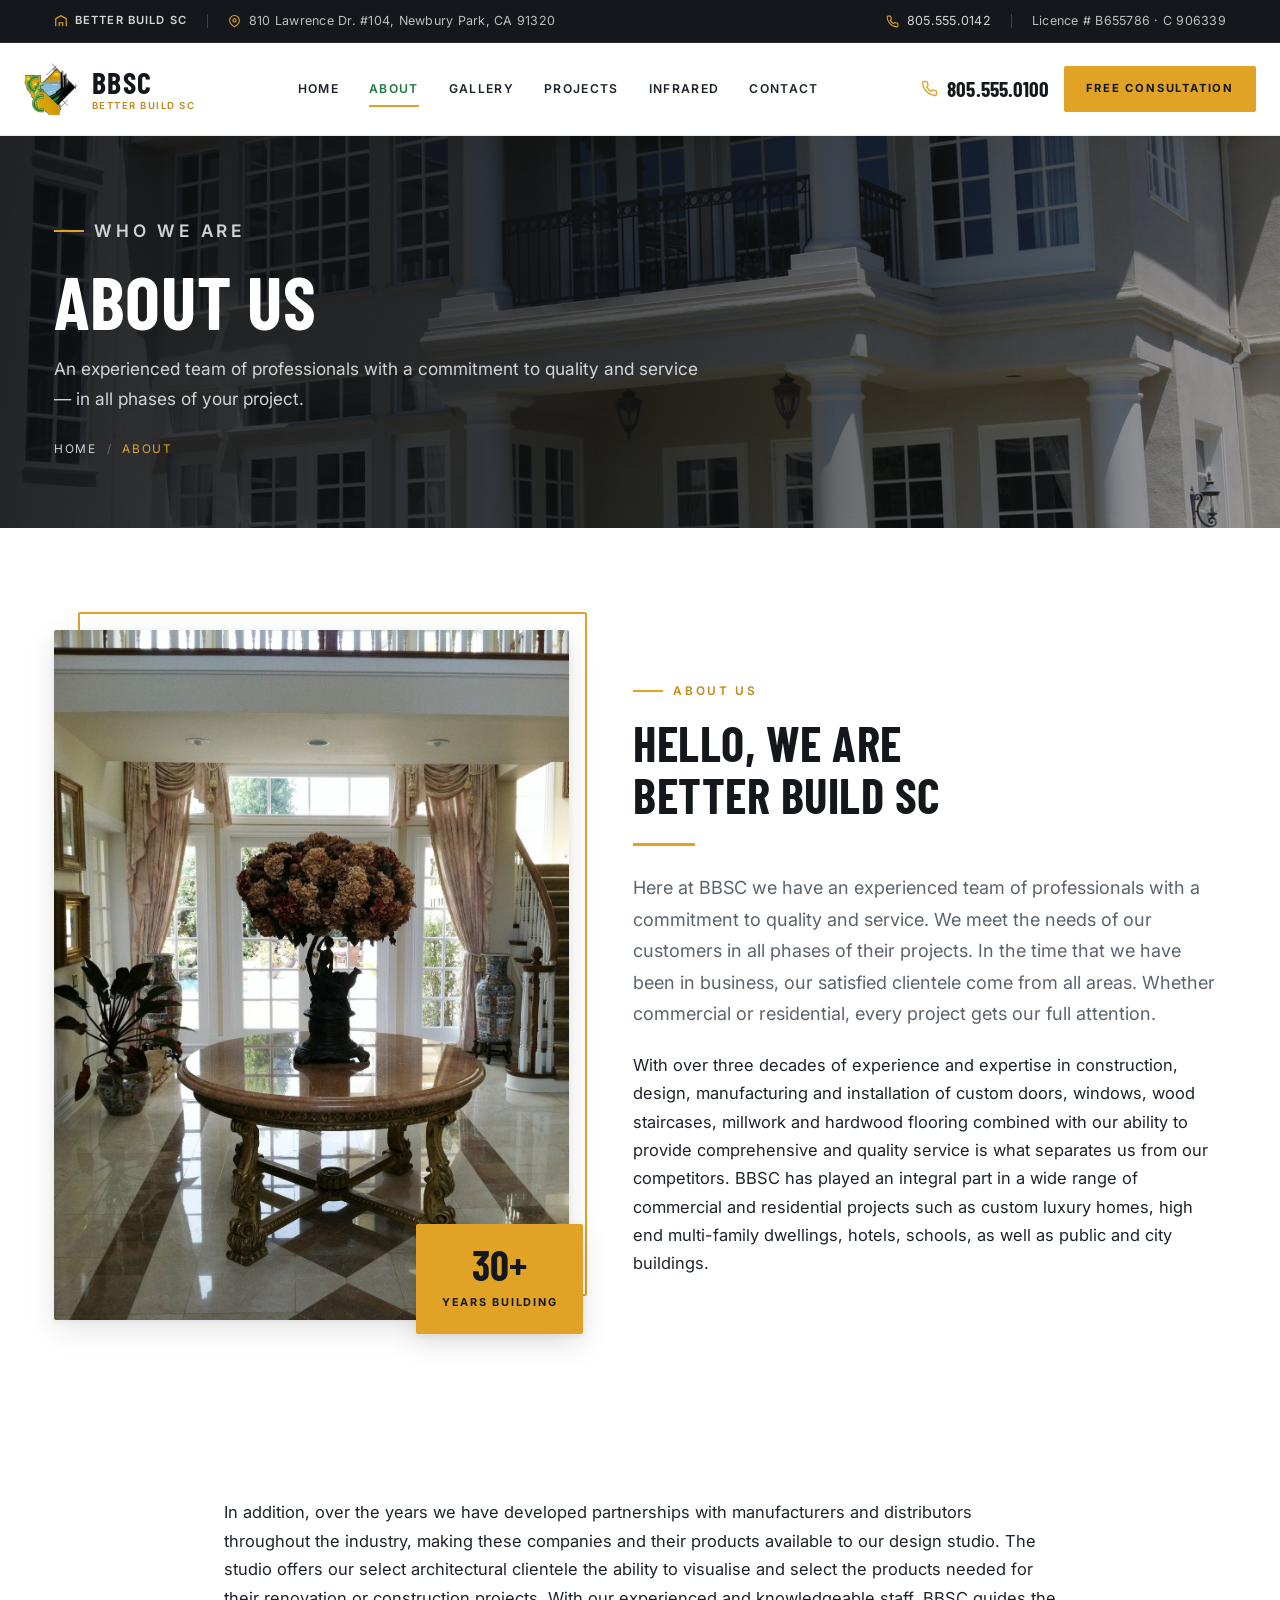
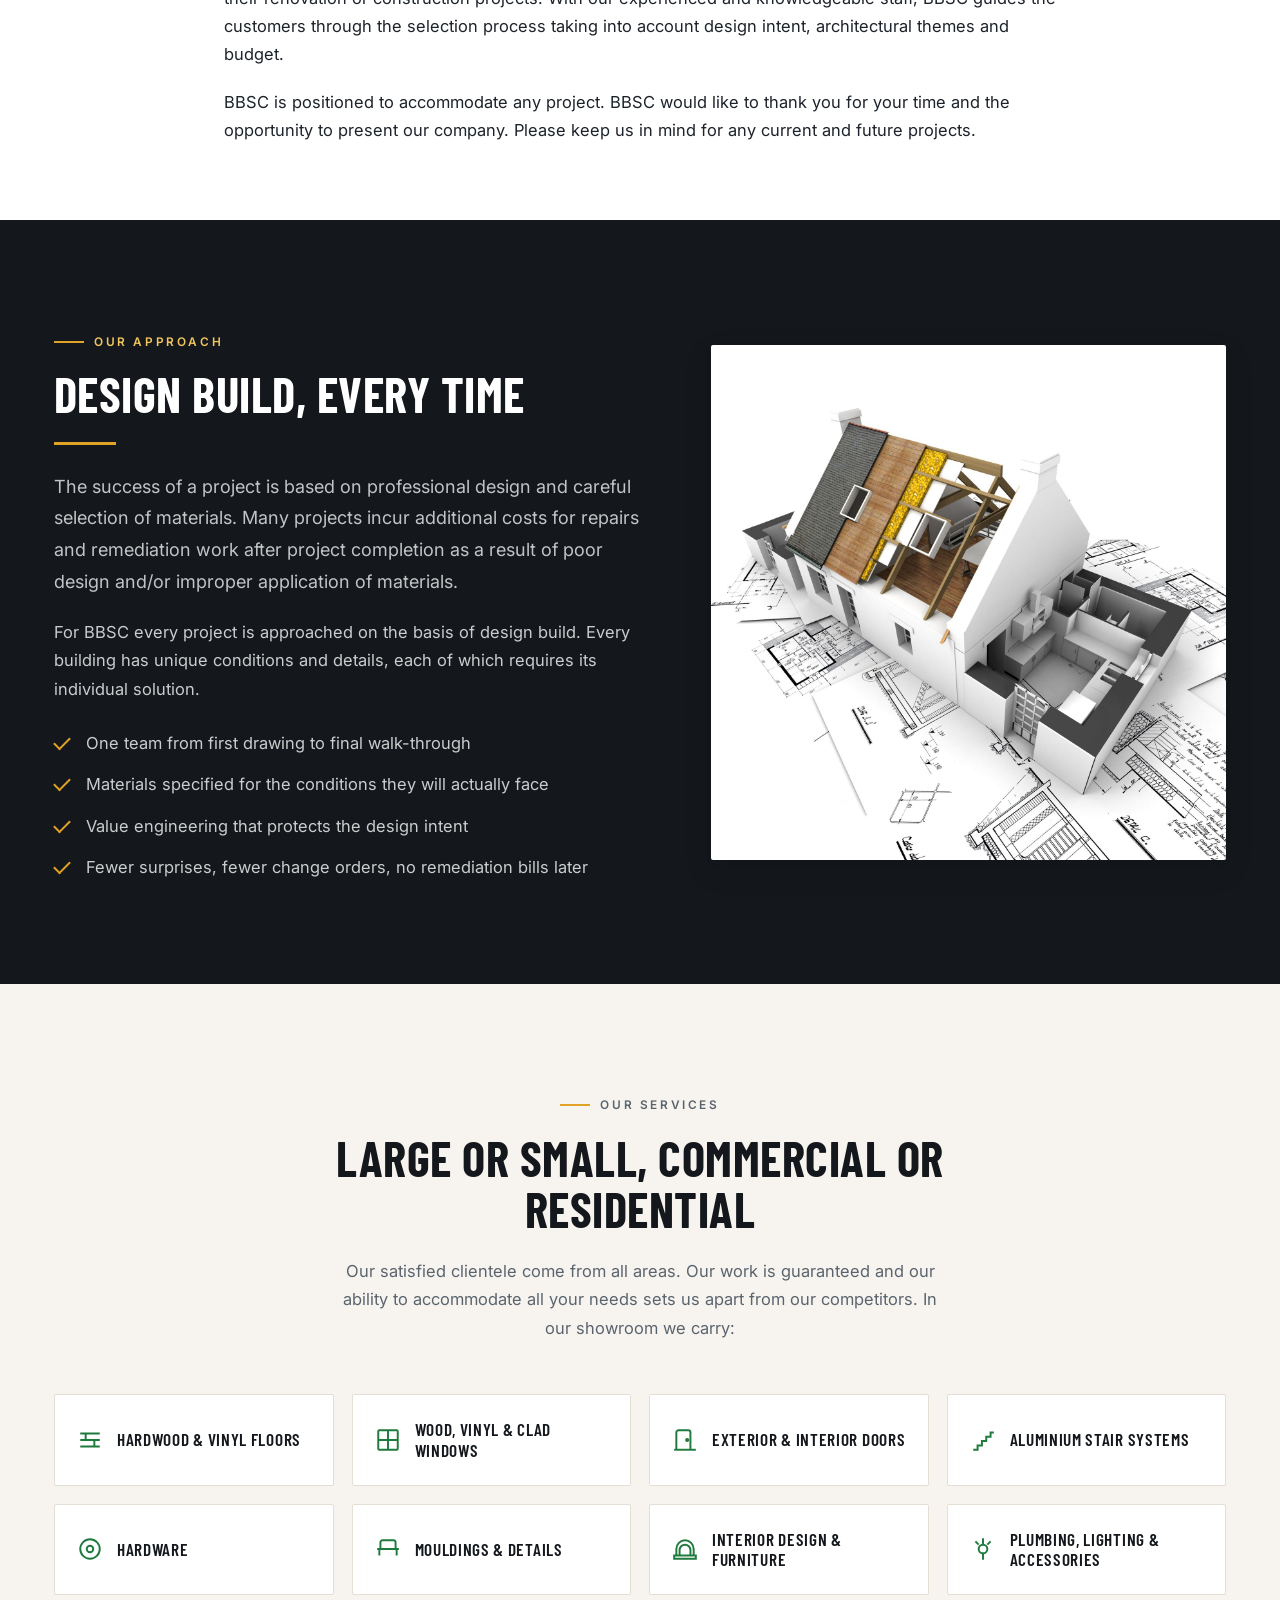
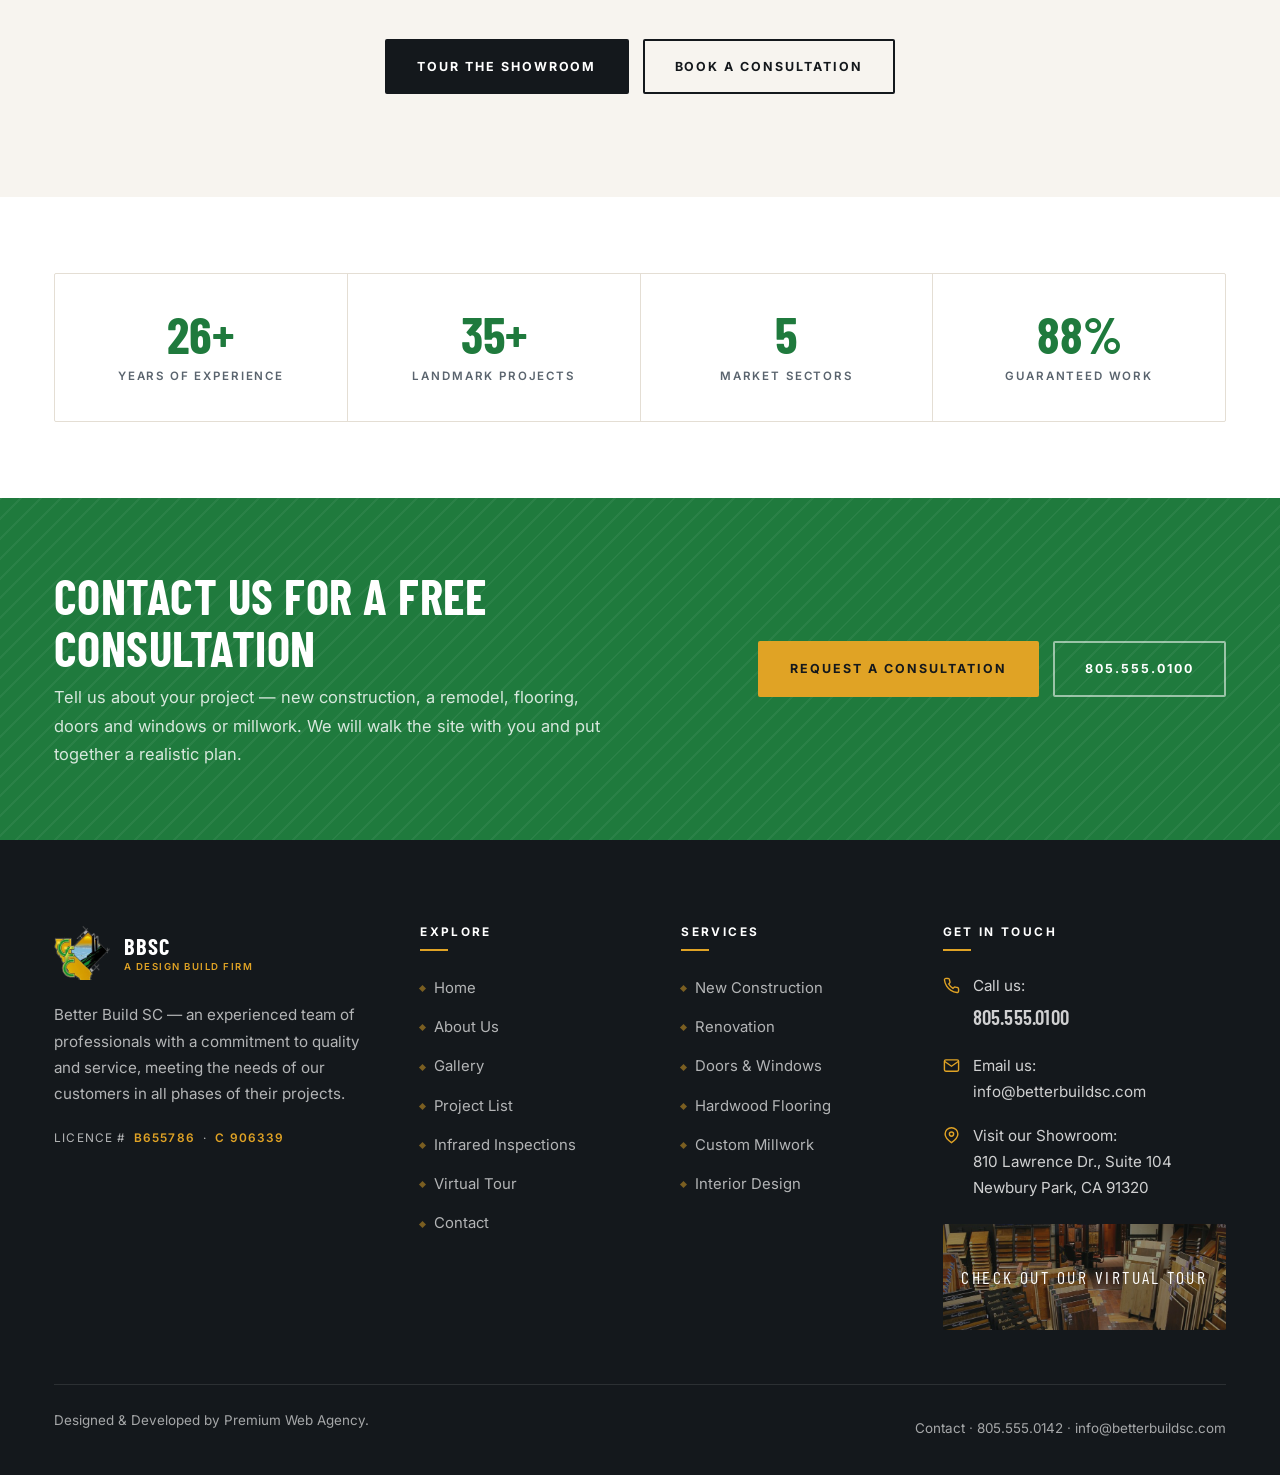
==== commit fb31b071: "Rebrand site to Better Build SC - CFC -> BBSC and California Flooring & Construction -> Better Build" ====
--- a/about.html
+++ b/about.html
@@ -3,7 +3,7 @@
 <head>
 <meta charset="utf-8">
 <meta name="viewport" content="width=device-width, initial-scale=1">
-<title>About Us | California Flooring &amp; Construction</title>
+<title>About Us | Better Build SC</title>
 <meta name="description" content="Over three decades of construction, design, manufacturing and installation of custom doors, windows, wood staircases, millwork and hardwood flooring.">
 <link rel="icon" href="images/favicon.png" type="image/png">
 <link rel="preconnect" href="https://fonts.googleapis.com">
@@ -22,7 +22,7 @@
     <div class="topbar-left">
       <a class="topbar-tag" href="virtual-tour.html">
         <svg viewBox="0 0 24 24" fill="none" stroke="currentColor" stroke-width="2" aria-hidden="true"><path d="M3 21V8l9-5 9 5v13"/><path d="M9 21v-6h6v6"/></svg>
-        Hardwood Collections
+        Better Build SC
       </a>
       <span class="topbar-sep"></span>
       <span class="topbar-item topbar-item--addr">
@@ -31,9 +31,9 @@
       </span>
     </div>
     <div class="topbar-right">
-      <a class="topbar-item" href="tel:+18054984232">
+      <a class="topbar-item" href="tel:+18055550142">
         <svg viewBox="0 0 24 24" fill="none" stroke="currentColor" stroke-width="2" aria-hidden="true"><path d="M22 16.9v3a2 2 0 0 1-2.2 2 19.8 19.8 0 0 1-8.6-3.1 19.5 19.5 0 0 1-6-6A19.8 19.8 0 0 1 2.1 4.2 2 2 0 0 1 4.1 2h3a2 2 0 0 1 2 1.7c.1 1 .4 1.9.7 2.8a2 2 0 0 1-.5 2.1L8.1 9.9a16 16 0 0 0 6 6l1.3-1.2a2 2 0 0 1 2.1-.5c.9.3 1.8.6 2.8.7a2 2 0 0 1 1.7 2z"/></svg>
-        805.498.4232
+        805.555.0142
       </a>
       <span class="topbar-sep"></span>
       <span class="topbar-item">Licence # B655786 · C 906339</span>
@@ -44,11 +44,11 @@
 <!-- Header =============================================================== -->
 <header class="site-header">
   <div class="container header-inner">
-    <a class="brand" href="index.html" aria-label="California Flooring &amp; Construction — home">
+    <a class="brand" href="index.html" aria-label="Better Build SC — home">
       <img src="images/cfc-mark.png" alt="" width="54" height="52">
       <span class="brand-text">
-        <span class="brand-name">CFC</span>
-        <span class="brand-sub">California Flooring &amp; Construction</span>
+        <span class="brand-name">BBSC</span>
+        <span class="brand-sub">Better Build SC</span>
       </span>
     </a>
 
@@ -62,9 +62,9 @@
     </nav>
 
     <div class="header-cta">
-      <a class="header-phone" href="tel:+18054988200">
+      <a class="header-phone" href="tel:+18055550100">
         <svg viewBox="0 0 24 24" fill="none" stroke="currentColor" stroke-width="2" aria-hidden="true"><path d="M22 16.9v3a2 2 0 0 1-2.2 2 19.8 19.8 0 0 1-8.6-3.1 19.5 19.5 0 0 1-6-6A19.8 19.8 0 0 1 2.1 4.2 2 2 0 0 1 4.1 2h3a2 2 0 0 1 2 1.7c.1 1 .4 1.9.7 2.8a2 2 0 0 1-.5 2.1L8.1 9.9a16 16 0 0 0 6 6l1.3-1.2a2 2 0 0 1 2.1-.5c.9.3 1.8.6 2.8.7a2 2 0 0 1 1.7 2z"/></svg>
-        805.498.8200
+        805.555.0100
       </a>
       <a class="btn btn--gold btn--sm" href="contact.html">Free Consultation</a>
       <button class="nav-toggle" type="button" aria-expanded="false" aria-controls="drawer" aria-label="Open menu">
@@ -78,7 +78,7 @@
 <div class="backdrop"></div>
 <aside class="drawer" id="drawer" aria-label="Mobile menu">
   <div class="drawer-head">
-    <img src="images/cfc-mark.png" alt="California Flooring &amp; Construction">
+    <img src="images/cfc-mark.png" alt="Better Build SC">
     <button class="drawer-close" type="button" aria-label="Close menu">&times;</button>
   </div>
   <nav aria-label="Mobile">
@@ -91,8 +91,8 @@
     <a href="contact.html">Contact</a>
   </nav>
   <div class="drawer-foot">
-    <a href="tel:+18054988200">805.498.8200</a>
-    <a href="mailto:info@BuildWithCFC.com">info@BuildWithCFC.com</a>
+    <a href="tel:+18055550100">805.555.0100</a>
+    <a href="mailto:info@betterbuildsc.com">info@betterbuildsc.com</a>
     <span>810 Lawrence Dr., Suite 104<br>Newbury Park, CA 91320</span>
     <a class="btn btn--gold btn--sm" href="contact.html">Free Consultation</a>
   </div>
@@ -119,23 +119,23 @@
   <section class="section">
     <div class="container split split--wide-right">
       <div class="split-media split-media--framed" data-reveal="left">
-        <img src="images/palisades-foyer.jpg" alt="Marble entry foyer with custom mouldings by CFC" loading="lazy">
+        <img src="images/palisades-foyer.jpg" alt="Marble entry foyer with custom mouldings by BBSC" loading="lazy">
         <div class="badge-years"><b>30+</b><span>Years Building</span></div>
       </div>
       <div data-reveal="right">
         <p class="eyebrow">About Us</p>
-        <h2>Hello, We Are California<br>Flooring &amp; Construction, Inc.</h2>
+        <h2>Hello, We Are<br>Better Build SC</h2>
         <div class="rule"></div>
-        <p class="lede">Here at CFC we have an experienced team of professionals with a commitment to quality and service. We meet the needs of our customers in all phases of their projects. In the time that we have been in business, our satisfied clientele come from all areas. Whether commercial or residential, every project gets our full attention.</p>
-        <p>With over three decades of experience and expertise in construction, design, manufacturing and installation of custom doors, windows, wood staircases, millwork and hardwood flooring combined with our ability to provide comprehensive and quality service is what separates us from our competitors. CFC has played an integral part in a wide range of commercial and residential projects such as custom luxury homes, high end multi-family dwellings, hotels, schools, as well as public and city buildings.</p>
+        <p class="lede">Here at BBSC we have an experienced team of professionals with a commitment to quality and service. We meet the needs of our customers in all phases of their projects. In the time that we have been in business, our satisfied clientele come from all areas. Whether commercial or residential, every project gets our full attention.</p>
+        <p>With over three decades of experience and expertise in construction, design, manufacturing and installation of custom doors, windows, wood staircases, millwork and hardwood flooring combined with our ability to provide comprehensive and quality service is what separates us from our competitors. BBSC has played an integral part in a wide range of commercial and residential projects such as custom luxury homes, high end multi-family dwellings, hotels, schools, as well as public and city buildings.</p>
       </div>
     </div>
   </section>
 
   <section class="section section--tight">
     <div class="container container--narrow" data-reveal>
-      <p>In addition, over the years we have developed partnerships with manufacturers and distributors throughout the industry, making these companies and their products available to our design studio. The studio offers our select architectural clientele the ability to visualise and select the products needed for their renovation or construction projects. With our experienced and knowledgeable staff, CFC guides the customers through the selection process taking into account design intent, architectural themes and budget.</p>
-      <p>CFC is positioned to accommodate any project. CFC would like to thank you for your time and the opportunity to present our company. Please keep us in mind for any current and future projects.</p>
+      <p>In addition, over the years we have developed partnerships with manufacturers and distributors throughout the industry, making these companies and their products available to our design studio. The studio offers our select architectural clientele the ability to visualise and select the products needed for their renovation or construction projects. With our experienced and knowledgeable staff, BBSC guides the customers through the selection process taking into account design intent, architectural themes and budget.</p>
+      <p>BBSC is positioned to accommodate any project. BBSC would like to thank you for your time and the opportunity to present our company. Please keep us in mind for any current and future projects.</p>
     </div>
   </section>
 
@@ -146,7 +146,7 @@
         <h2>Design Build, Every Time</h2>
         <div class="rule"></div>
         <p class="lede">The success of a project is based on professional design and careful selection of materials. Many projects incur additional costs for repairs and remediation work after project completion as a result of poor design and/or improper application of materials.</p>
-        <p>For CFC every project is approached on the basis of design build. Every building has unique conditions and details, each of which requires its individual solution.</p>
+        <p>For BBSC every project is approached on the basis of design build. Every building has unique conditions and details, each of which requires its individual solution.</p>
         <ul class="check-list">
           <li>One team from first drawing to final walk-through</li>
           <li>Materials specified for the conditions they will actually face</li>
@@ -206,7 +206,7 @@
       </div>
       <div class="btn-row">
         <a class="btn btn--gold" href="contact.html">Request a Consultation</a>
-        <a class="btn btn--ghost" href="tel:+18054988200">805.498.8200</a>
+        <a class="btn btn--ghost" href="tel:+18055550100">805.555.0100</a>
       </div>
     </div>
   </section>
@@ -221,13 +221,13 @@
 
       <div>
         <div class="footer-brand">
-          <img src="images/cfc-mark.png" alt="California Flooring &amp; Construction" width="56" height="54">
+          <img src="images/cfc-mark.png" alt="Better Build SC" width="56" height="54">
           <span class="brand-text">
-            <span class="brand-name">CFC</span>
+            <span class="brand-name">BBSC</span>
             <span class="brand-sub">A Design Build Firm</span>
           </span>
         </div>
-        <p>California Flooring &amp; Construction, Inc. — an experienced team of professionals with a commitment to quality and service, meeting the needs of our customers in all phases of their projects.</p>
+        <p>Better Build SC — an experienced team of professionals with a commitment to quality and service, meeting the needs of our customers in all phases of their projects.</p>
         <p class="licence-tag">Licence # <b>B655786</b> · <b>C 906339</b></p>
       </div>
 
@@ -261,11 +261,11 @@
         <div class="footer-contact">
           <div>
             <svg viewBox="0 0 24 24" fill="none" stroke="currentColor" stroke-width="2" aria-hidden="true"><path d="M22 16.9v3a2 2 0 0 1-2.2 2 19.8 19.8 0 0 1-8.6-3.1 19.5 19.5 0 0 1-6-6A19.8 19.8 0 0 1 2.1 4.2 2 2 0 0 1 4.1 2h3a2 2 0 0 1 2 1.7c.1 1 .4 1.9.7 2.8a2 2 0 0 1-.5 2.1L8.1 9.9a16 16 0 0 0 6 6l1.3-1.2a2 2 0 0 1 2.1-.5c.9.3 1.8.6 2.8.7a2 2 0 0 1 1.7 2z"/></svg>
-            <span>Call us:<br><strong><a href="tel:+18054988200">805.498.8200</a></strong></span>
+            <span>Call us:<br><strong><a href="tel:+18055550100">805.555.0100</a></strong></span>
           </div>
           <div>
             <svg viewBox="0 0 24 24" fill="none" stroke="currentColor" stroke-width="2" aria-hidden="true"><rect x="2" y="4" width="20" height="16" rx="2"/><path d="m22 6-10 7L2 6"/></svg>
-            <span>Email us:<br><a href="mailto:info@BuildWithCFC.com">info@BuildWithCFC.com</a></span>
+            <span>Email us:<br><a href="mailto:info@betterbuildsc.com">info@betterbuildsc.com</a></span>
           </div>
           <div>
             <svg viewBox="0 0 24 24" fill="none" stroke="currentColor" stroke-width="2" aria-hidden="true"><path d="M21 10c0 6-9 12-9 12s-9-6-9-12a9 9 0 0 1 18 0z"/><circle cx="12" cy="10" r="3"/></svg>
@@ -283,7 +283,7 @@
 
     <div class="footer-bottom">
       <p><a href="https://premiumwebagency.com/">Designed & Developed by Premium Web Agency.</a></p>
-      <p><a href="contact.html">Contact</a> · <a href="tel:+18054984232">805.498.4232</a> · <a href="mailto:info@BuildWithCFC.com">info@BuildWithCFC.com</a></p>
+      <p><a href="contact.html">Contact</a> · <a href="tel:+18055550142">805.555.0142</a> · <a href="mailto:info@betterbuildsc.com">info@betterbuildsc.com</a></p>
     </div>
   </div>
 </footer>
--- a/css/style.css
+++ b/css/style.css
@@ -1,5 +1,5 @@
 /* ==========================================================================
-   California Flooring & Construction — buildwithcfc.com
+   Better Build SC — betterbuildsc.com
    Stylesheet
    --------------------------------------------------------------------------
    1.  Tokens & reset
@@ -21,7 +21,7 @@
 /* 1. Tokens & reset ======================================================= */
 
 :root {
-  /* Brand — sampled from the CFC badge */
+  /* Brand — sampled from the BBSC badge */
   --green: #1f7a3d;
   --green-dk: #155c2d;
   --green-lt: #2f9a52;
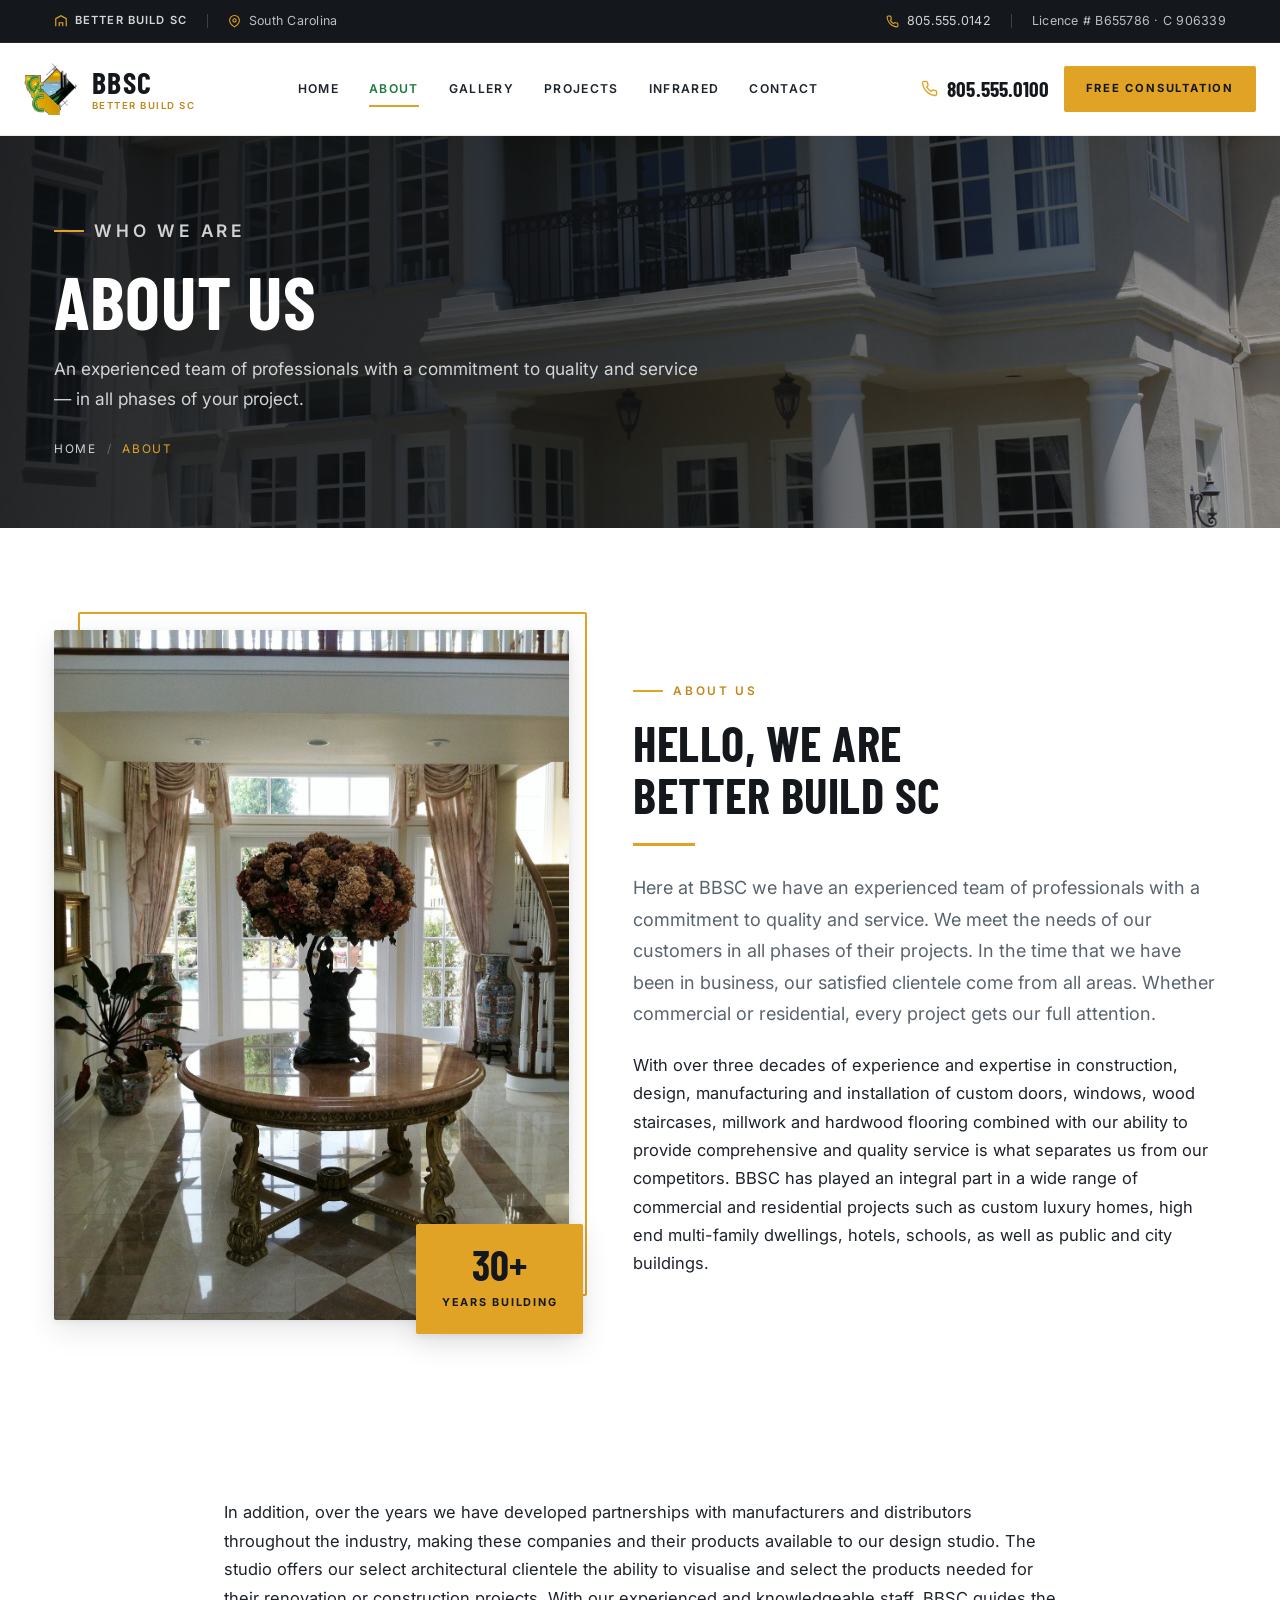
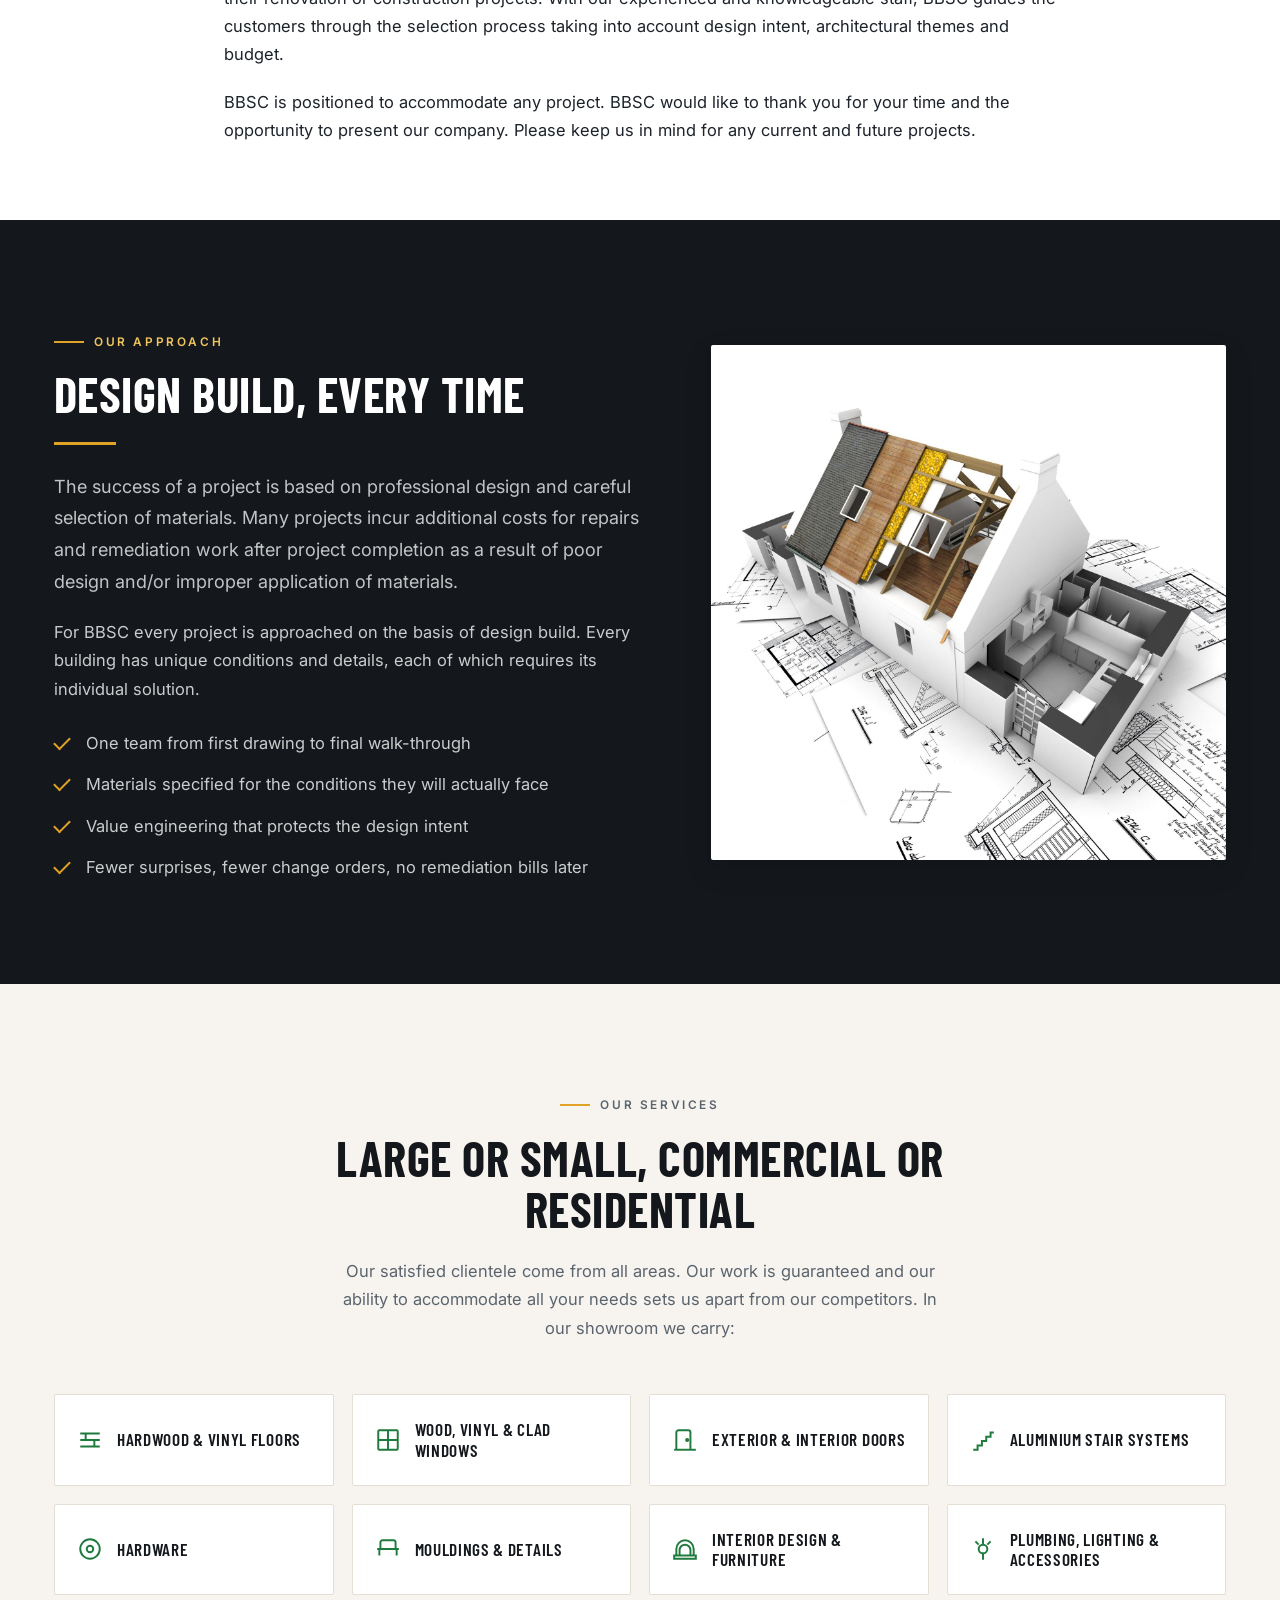
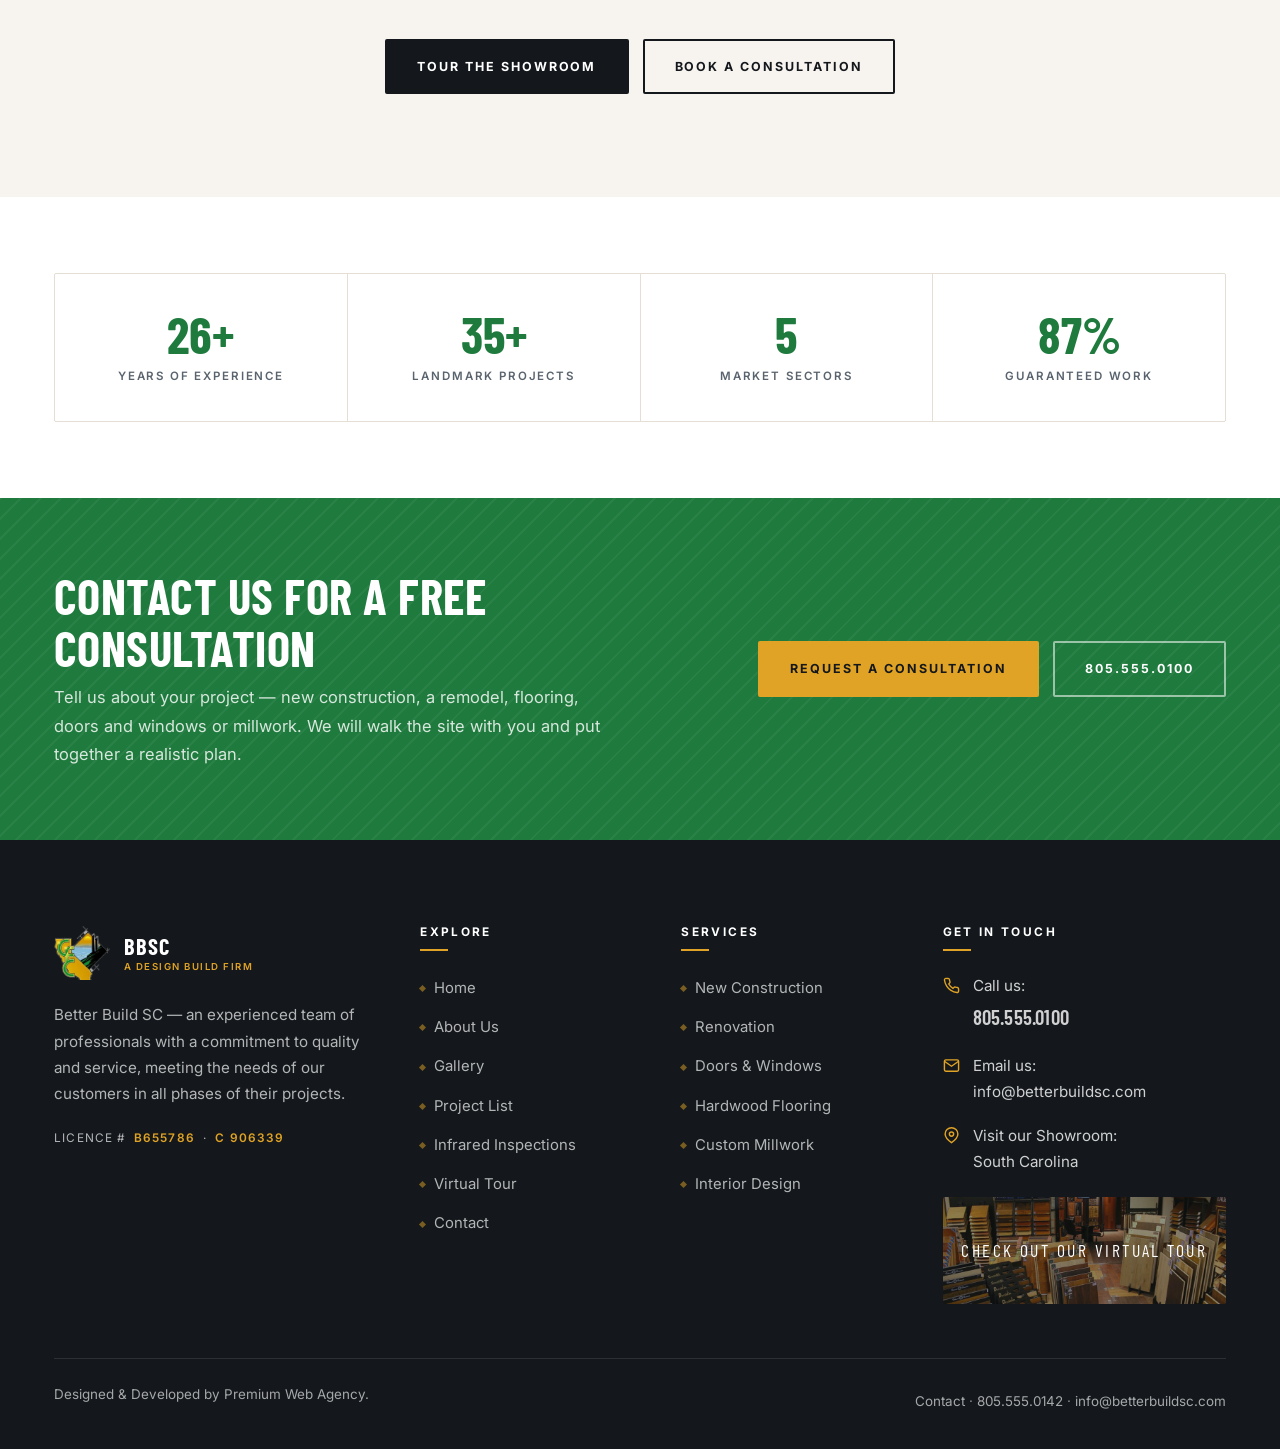
==== commit f77809a3: "Change showroom location to South Carolina, update hero image - Replace the Newbury Park, CA address" ====
--- a/about.html
+++ b/about.html
@@ -27,7 +27,7 @@
       <span class="topbar-sep"></span>
       <span class="topbar-item topbar-item--addr">
         <svg viewBox="0 0 24 24" fill="none" stroke="currentColor" stroke-width="2" aria-hidden="true"><path d="M21 10c0 6-9 12-9 12s-9-6-9-12a9 9 0 0 1 18 0z"/><circle cx="12" cy="10" r="3"/></svg>
-        810 Lawrence Dr. #104, Newbury Park, CA 91320
+        South Carolina
       </span>
     </div>
     <div class="topbar-right">
@@ -93,7 +93,7 @@
   <div class="drawer-foot">
     <a href="tel:+18055550100">805.555.0100</a>
     <a href="mailto:info@betterbuildsc.com">info@betterbuildsc.com</a>
-    <span>810 Lawrence Dr., Suite 104<br>Newbury Park, CA 91320</span>
+    <span>South Carolina</span>
     <a class="btn btn--gold btn--sm" href="contact.html">Free Consultation</a>
   </div>
 </aside>
@@ -269,7 +269,7 @@
           </div>
           <div>
             <svg viewBox="0 0 24 24" fill="none" stroke="currentColor" stroke-width="2" aria-hidden="true"><path d="M21 10c0 6-9 12-9 12s-9-6-9-12a9 9 0 0 1 18 0z"/><circle cx="12" cy="10" r="3"/></svg>
-            <span>Visit our Showroom:<br><a href="contact.html">810 Lawrence Dr., Suite 104<br>Newbury Park, CA 91320</a></span>
+            <span>Visit our Showroom:<br><a href="contact.html">South Carolina</a></span>
           </div>
         </div>
 
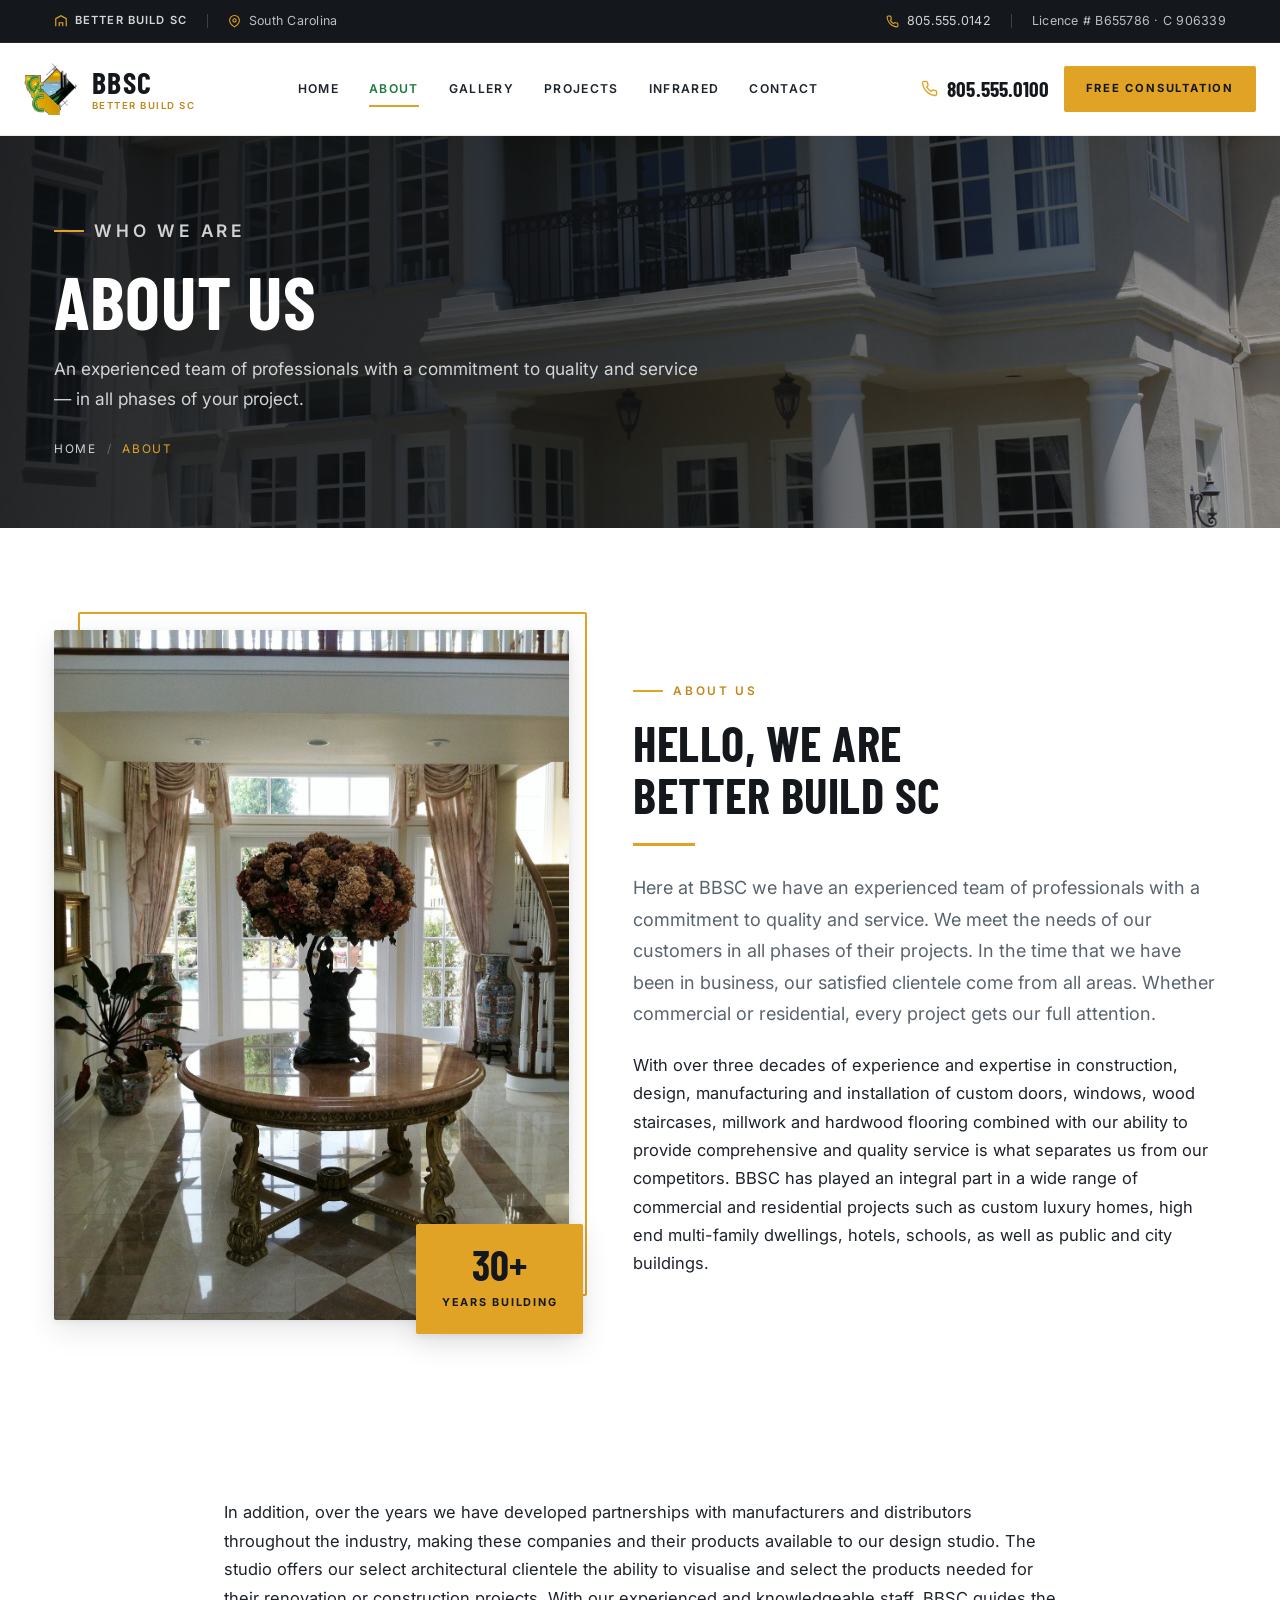
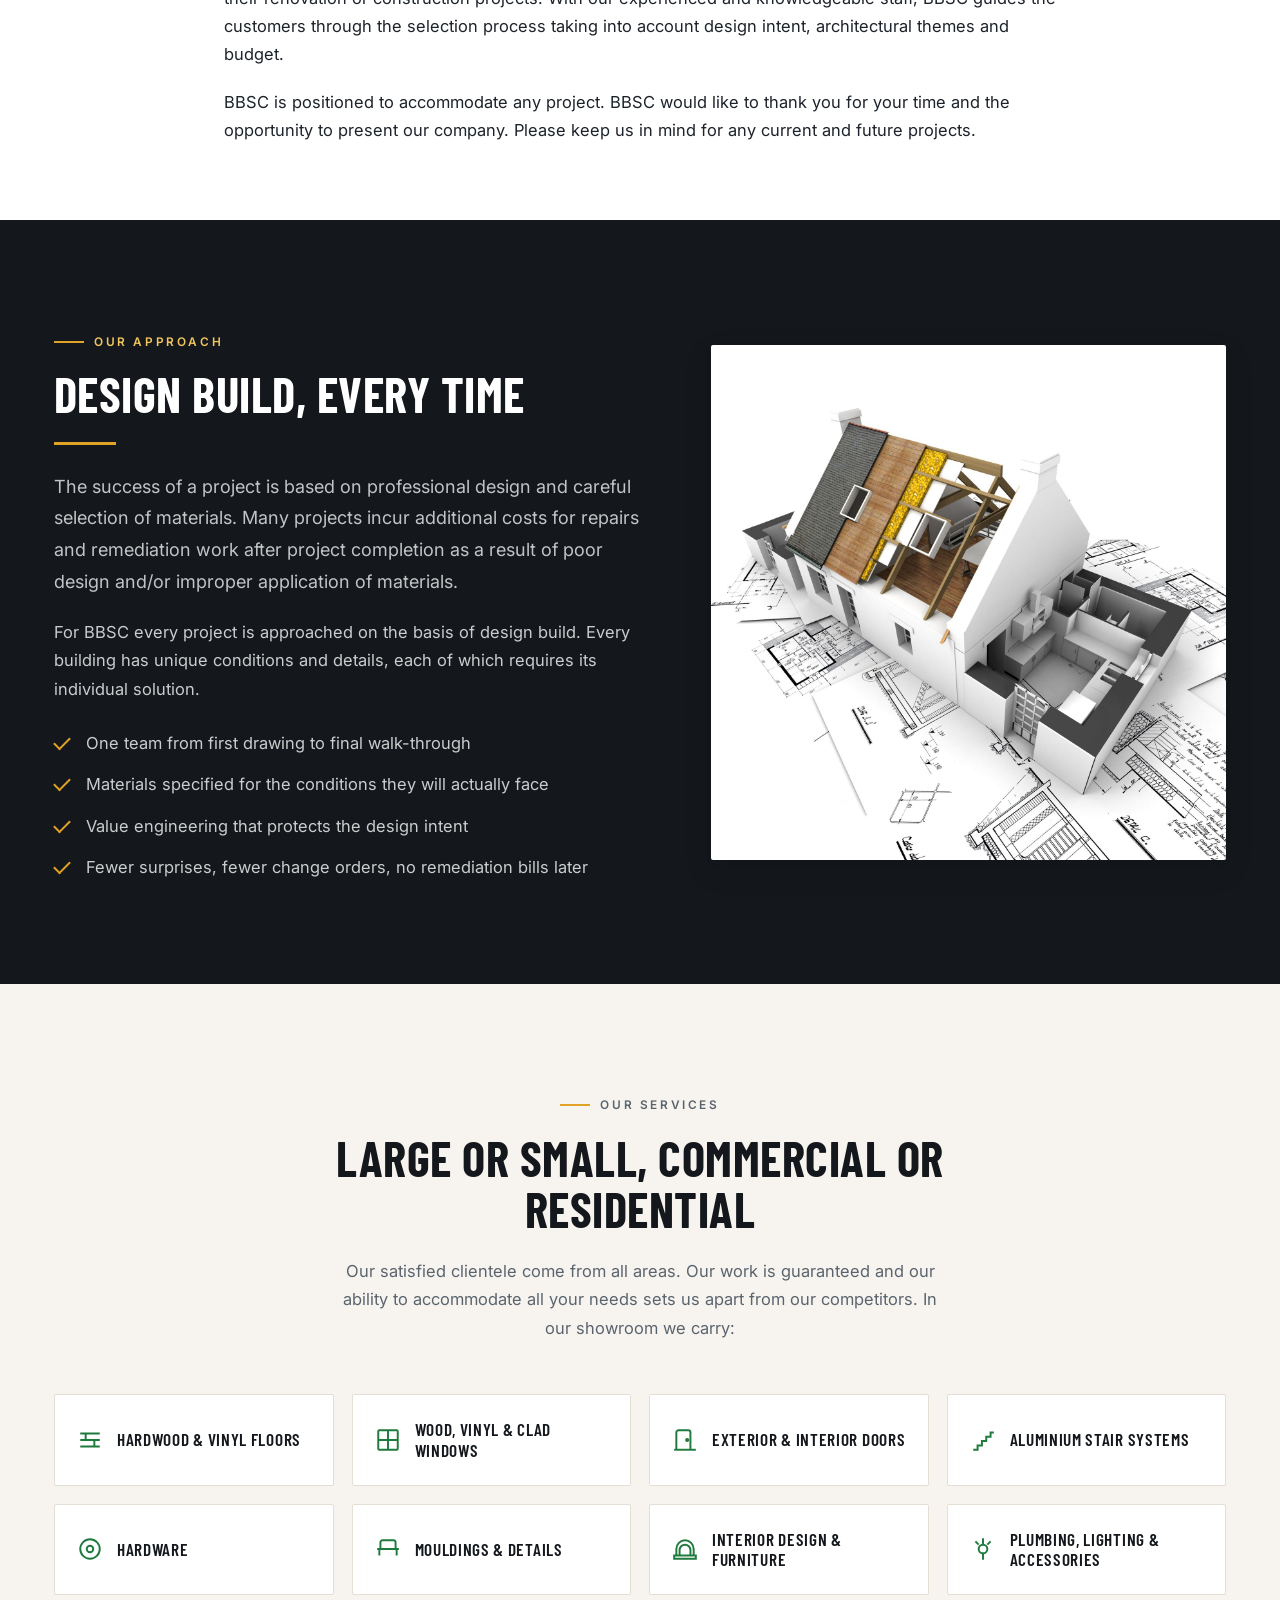
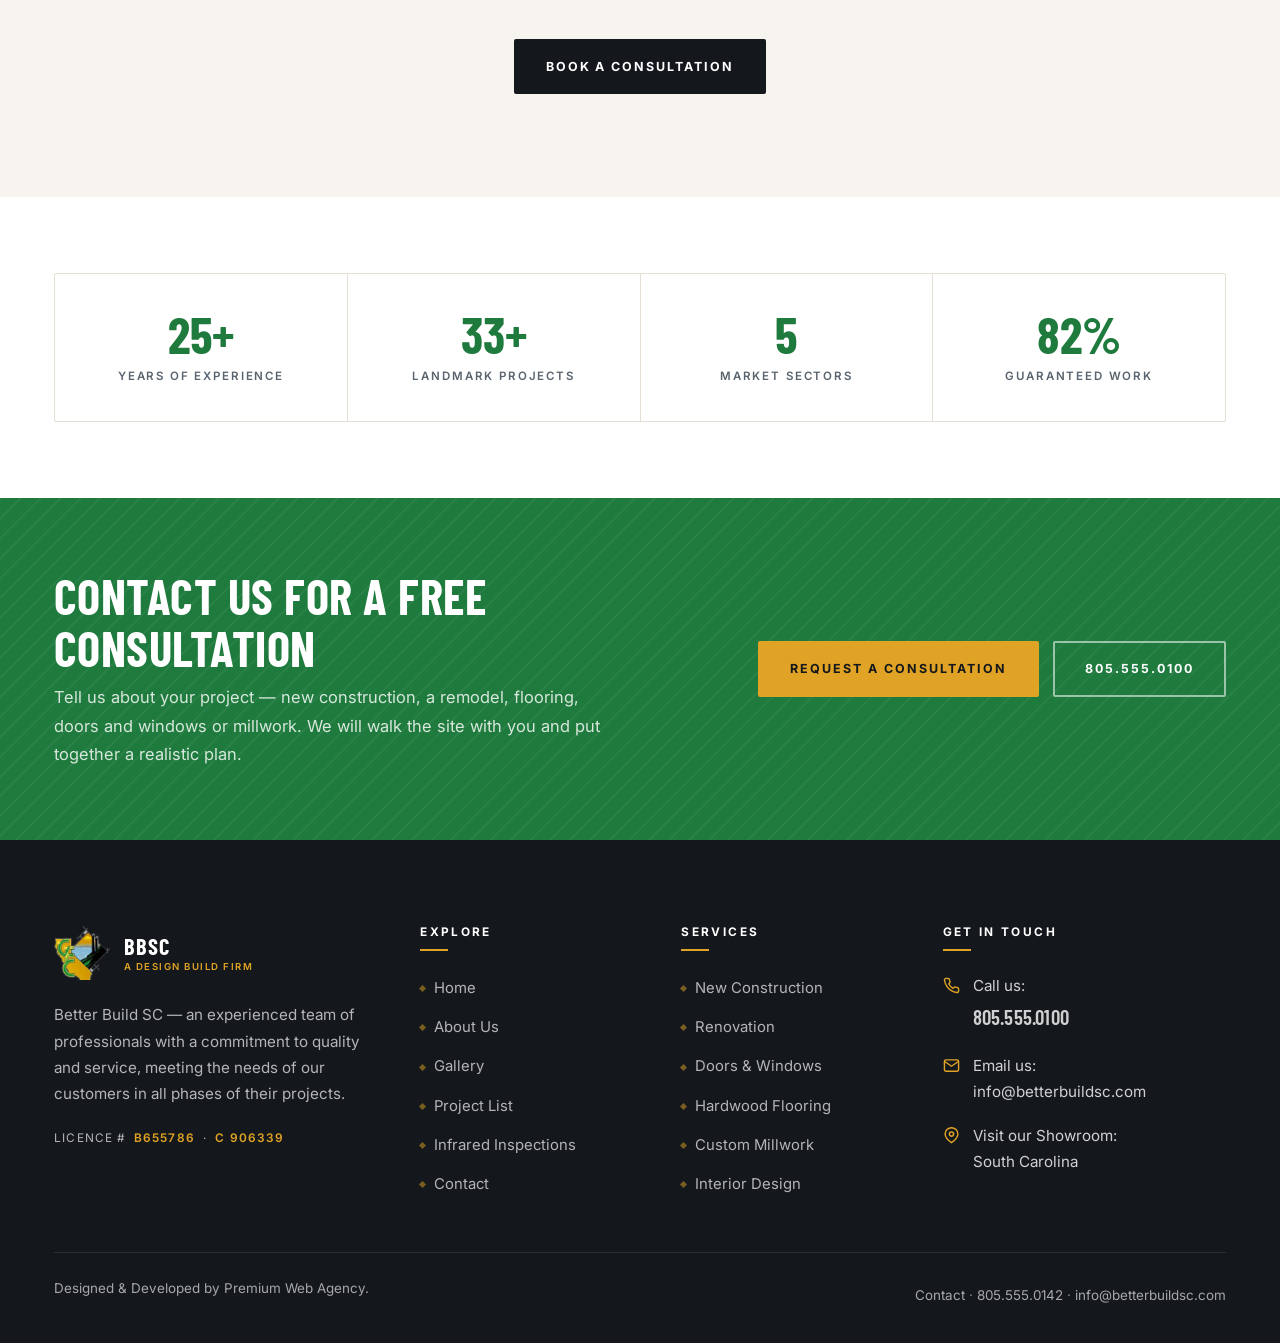
==== commit a8ecb7b7: "Remove virtual tour and California licence board reference - Delete virtual-tour.html and every link" ====
--- a/about.html
+++ b/about.html
@@ -20,7 +20,7 @@
 <div class="topbar">
   <div class="container">
     <div class="topbar-left">
-      <a class="topbar-tag" href="virtual-tour.html">
+      <a class="topbar-tag" href="index.html">
         <svg viewBox="0 0 24 24" fill="none" stroke="currentColor" stroke-width="2" aria-hidden="true"><path d="M3 21V8l9-5 9 5v13"/><path d="M9 21v-6h6v6"/></svg>
         Better Build SC
       </a>
@@ -87,7 +87,6 @@
     <a href="gallery.html">Gallery</a>
     <a href="projects.html">Project List</a>
     <a href="infrared-home-inspections.html">Infrared Home Inspections</a>
-    <a href="virtual-tour.html">Virtual Tour</a>
     <a href="contact.html">Contact</a>
   </nav>
   <div class="drawer-foot">
@@ -180,8 +179,7 @@
       </div>
 
       <div class="btn-row btn-row--center" style="margin-top:44px">
-        <a class="btn btn--dark" href="virtual-tour.html">Tour the Showroom</a>
-        <a class="btn btn--outline" href="contact.html">Book a Consultation</a>
+        <a class="btn btn--dark" href="contact.html">Book a Consultation</a>
       </div>
     </div>
   </section>
@@ -239,7 +237,6 @@
           <li><a href="gallery.html">Gallery</a></li>
           <li><a href="projects.html">Project List</a></li>
           <li><a href="infrared-home-inspections.html">Infrared Inspections</a></li>
-          <li><a href="virtual-tour.html">Virtual Tour</a></li>
           <li><a href="contact.html">Contact</a></li>
         </ul>
       </div>
@@ -272,11 +269,6 @@
             <span>Visit our Showroom:<br><a href="contact.html">South Carolina</a></span>
           </div>
         </div>
-
-        <a class="footer-tour" href="virtual-tour.html">
-          <img src="images/showroom-thumb.jpg" alt="" loading="lazy">
-          <span>Check out our Virtual Tour</span>
-        </a>
       </div>
 
     </div>
--- a/css/style.css
+++ b/css/style.css
@@ -12,7 +12,7 @@
    8.  Home page blocks
    9.  Gallery
    10. Project list
-   11. Infrared / virtual tour
+   11. Infrared
    12. Contact & forms
    13. Footer & utilities
    14. Motion & responsive
@@ -1628,7 +1628,7 @@
 
 .chips a:hover { background: var(--ink); border-color: var(--ink); color: #fff; }
 
-/* 11. Infrared / virtual tour ============================================= */
+/* 11. Infrared ============================================================ */
 
 .thermal-grid {
   display: grid;
@@ -1682,29 +1682,6 @@
   color: var(--ink);
   line-height: 1.2;
 }
-
-.tour-frame {
-  position: relative;
-  border-radius: var(--radius);
-  overflow: hidden;
-  box-shadow: var(--shadow-md);
-  background: var(--ink);
-}
-
-.tour-frame img { width: 100%; aspect-ratio: 16 / 8.4; object-fit: cover; opacity: .78; }
-
-.tour-overlay {
-  position: absolute;
-  inset: 0;
-  display: grid;
-  place-items: center;
-  text-align: center;
-  padding: 30px;
-  background: linear-gradient(to top, rgba(10, 13, 16, .78), rgba(10, 13, 16, .25));
-}
-
-.tour-overlay h3 { color: #fff; font-size: clamp(1.5rem, 3vw, 2.3rem); }
-.tour-overlay p { color: rgba(255, 255, 255, .82); max-width: 46ch; margin-inline: auto; }
 
 /* 12. Contact & forms ===================================================== */
 
@@ -1964,30 +1941,6 @@
   font-size: 1.3rem;
   font-weight: 600;
   letter-spacing: .01em;
-}
-
-.footer-tour {
-  display: block;
-  position: relative;
-  border-radius: var(--radius);
-  overflow: hidden;
-  margin-top: 22px;
-}
-
-.footer-tour img { width: 100%; aspect-ratio: 16 / 6; object-fit: cover; opacity: .55; transition: opacity .35s var(--ease), transform .6s var(--ease); }
-.footer-tour:hover img { opacity: .8; transform: scale(1.05); }
-
-.footer-tour span {
-  position: absolute;
-  inset: 0;
-  display: grid;
-  place-items: center;
-  color: #fff;
-  font-family: var(--display);
-  font-size: 1.1rem;
-  letter-spacing: .14em;
-  text-transform: uppercase;
-  text-align: center;
 }
 
 .footer-bottom {
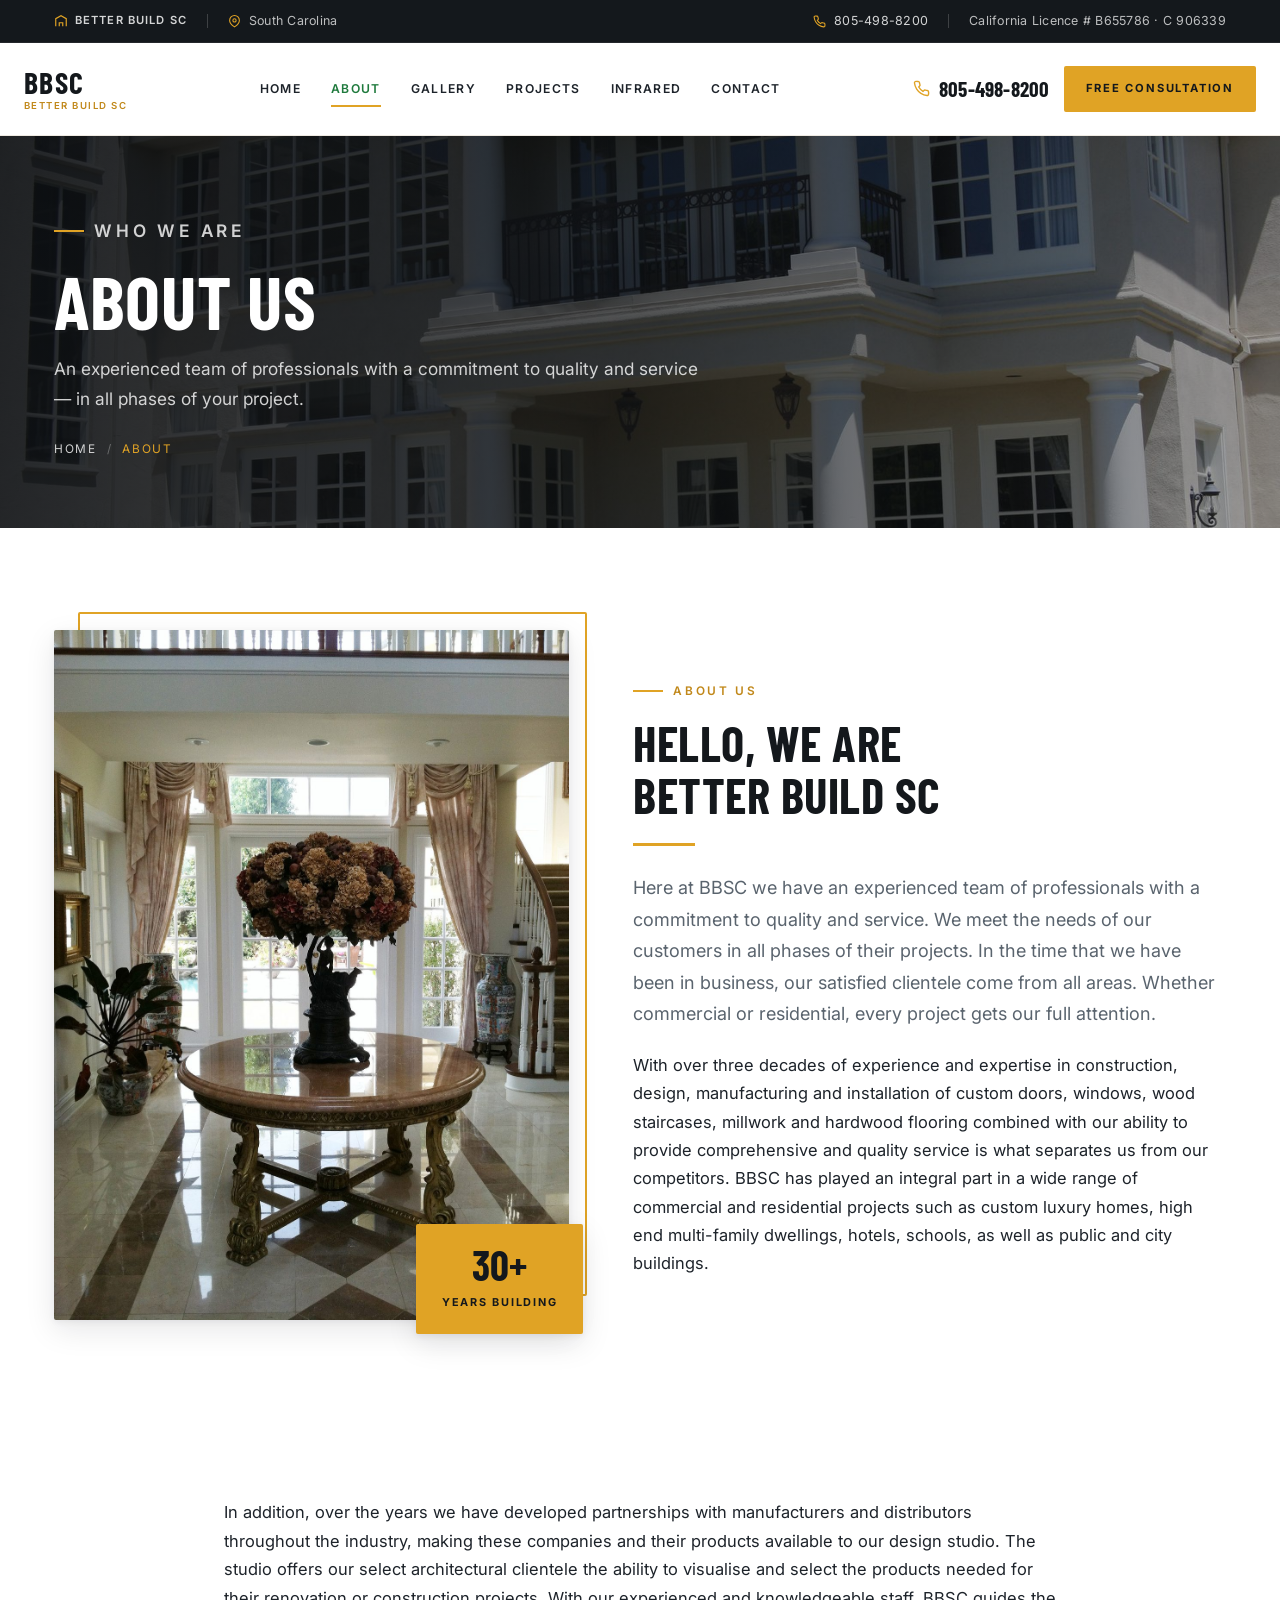
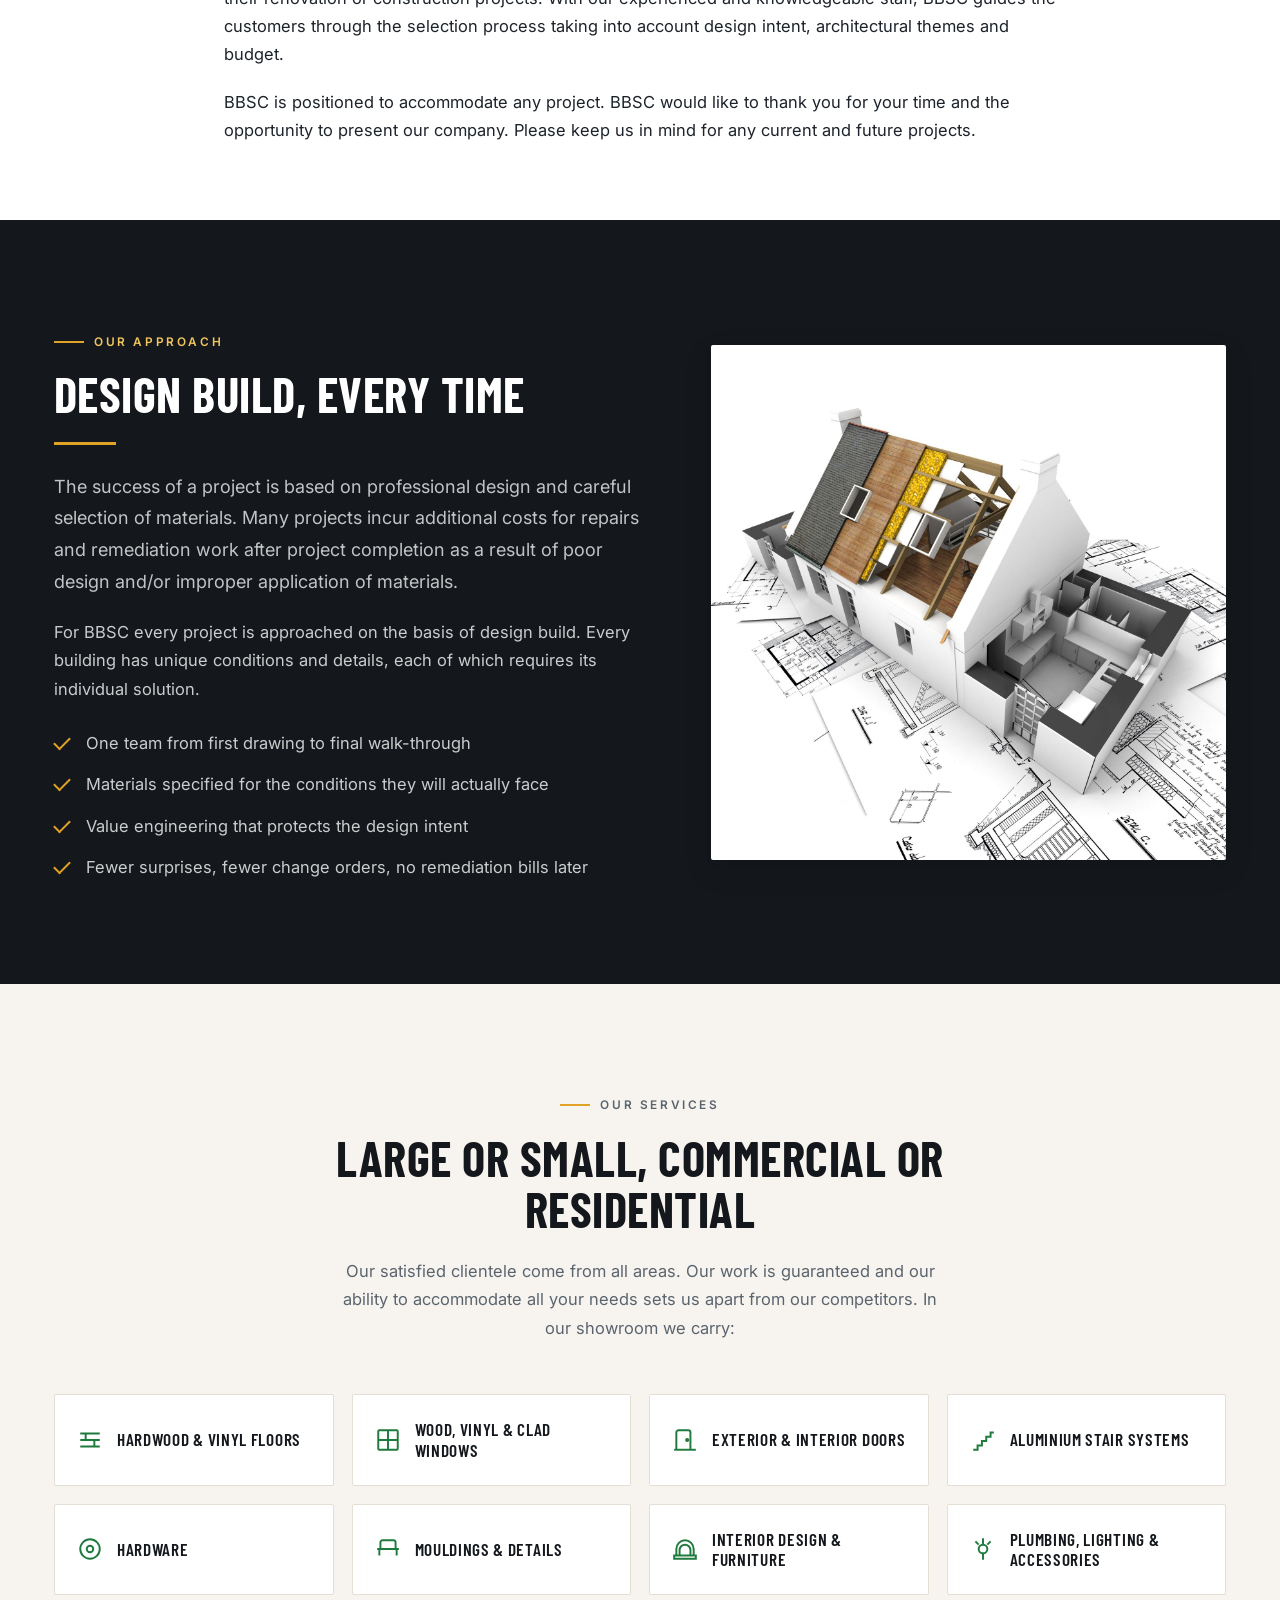
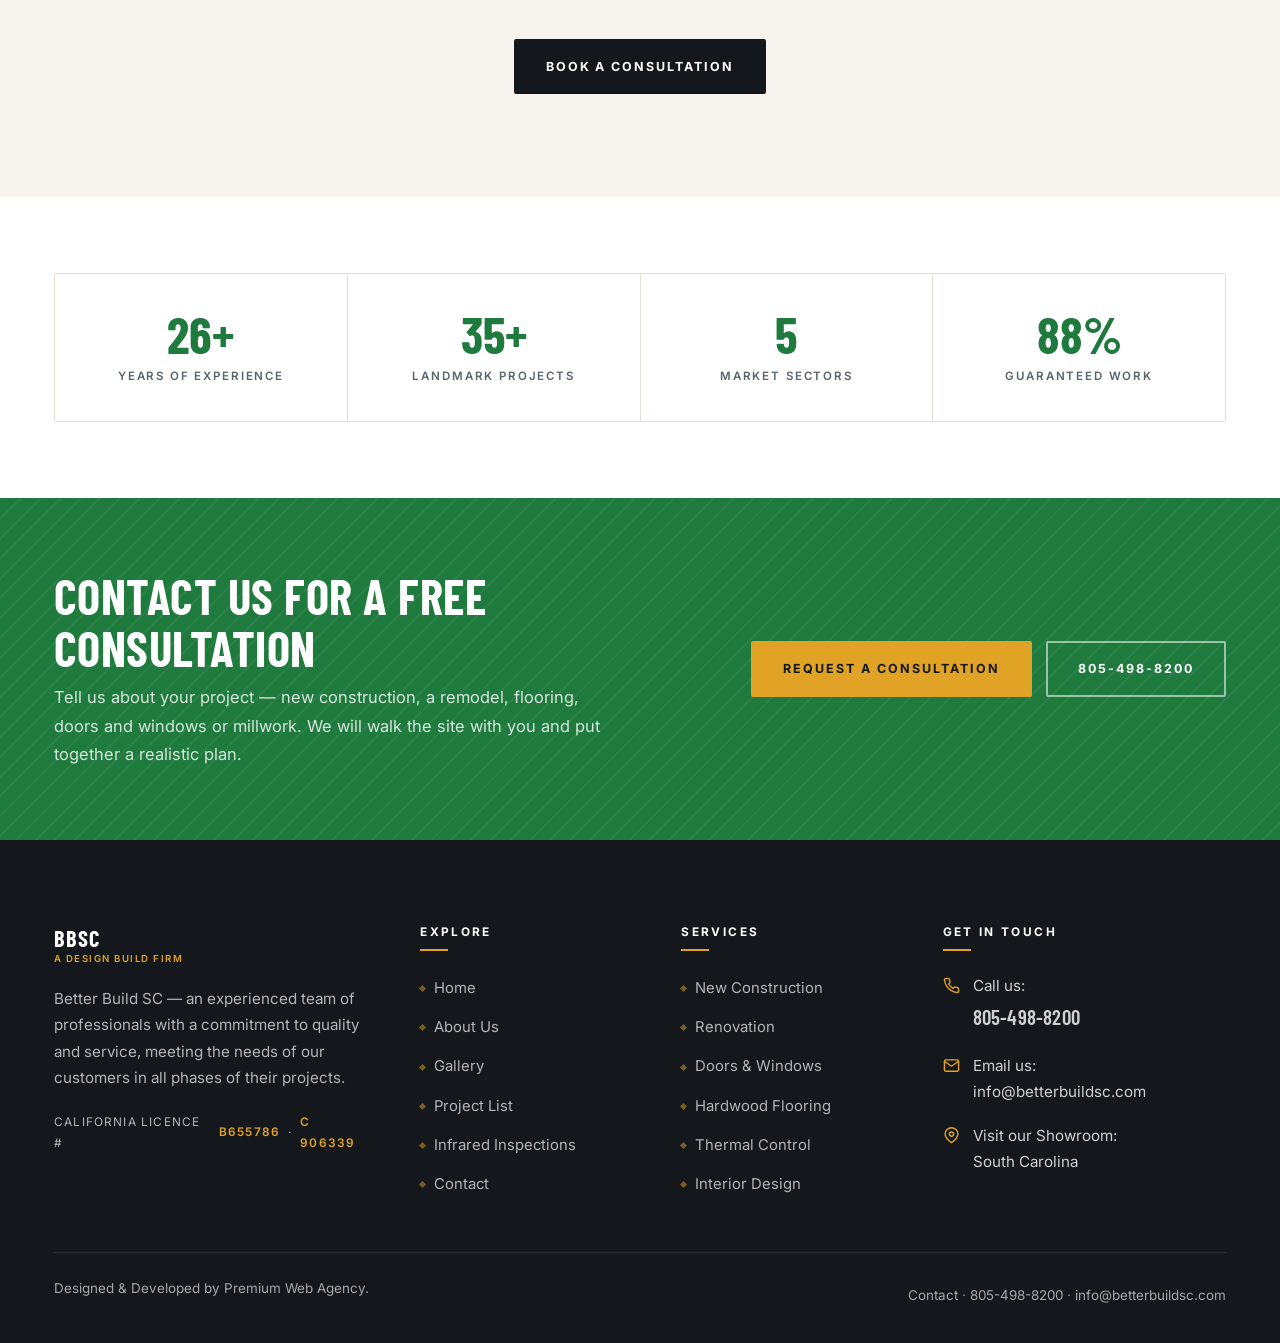
==== commit 22ff733c: "Text-only logo, California licence, new phone, thermal control service - Remove cfc-mark image from " ====
--- a/about.html
+++ b/about.html
@@ -31,12 +31,12 @@
       </span>
     </div>
     <div class="topbar-right">
-      <a class="topbar-item" href="tel:+18055550142">
+      <a class="topbar-item" href="tel:+18054988200">
         <svg viewBox="0 0 24 24" fill="none" stroke="currentColor" stroke-width="2" aria-hidden="true"><path d="M22 16.9v3a2 2 0 0 1-2.2 2 19.8 19.8 0 0 1-8.6-3.1 19.5 19.5 0 0 1-6-6A19.8 19.8 0 0 1 2.1 4.2 2 2 0 0 1 4.1 2h3a2 2 0 0 1 2 1.7c.1 1 .4 1.9.7 2.8a2 2 0 0 1-.5 2.1L8.1 9.9a16 16 0 0 0 6 6l1.3-1.2a2 2 0 0 1 2.1-.5c.9.3 1.8.6 2.8.7a2 2 0 0 1 1.7 2z"/></svg>
-        805.555.0142
+        805-498-8200
       </a>
       <span class="topbar-sep"></span>
-      <span class="topbar-item">Licence # B655786 · C 906339</span>
+      <span class="topbar-item">California Licence # B655786 · C 906339</span>
     </div>
   </div>
 </div>
@@ -45,7 +45,6 @@
 <header class="site-header">
   <div class="container header-inner">
     <a class="brand" href="index.html" aria-label="Better Build SC — home">
-      <img src="images/cfc-mark.png" alt="" width="54" height="52">
       <span class="brand-text">
         <span class="brand-name">BBSC</span>
         <span class="brand-sub">Better Build SC</span>
@@ -62,9 +61,9 @@
     </nav>
 
     <div class="header-cta">
-      <a class="header-phone" href="tel:+18055550100">
+      <a class="header-phone" href="tel:+18054988200">
         <svg viewBox="0 0 24 24" fill="none" stroke="currentColor" stroke-width="2" aria-hidden="true"><path d="M22 16.9v3a2 2 0 0 1-2.2 2 19.8 19.8 0 0 1-8.6-3.1 19.5 19.5 0 0 1-6-6A19.8 19.8 0 0 1 2.1 4.2 2 2 0 0 1 4.1 2h3a2 2 0 0 1 2 1.7c.1 1 .4 1.9.7 2.8a2 2 0 0 1-.5 2.1L8.1 9.9a16 16 0 0 0 6 6l1.3-1.2a2 2 0 0 1 2.1-.5c.9.3 1.8.6 2.8.7a2 2 0 0 1 1.7 2z"/></svg>
-        805.555.0100
+        805-498-8200
       </a>
       <a class="btn btn--gold btn--sm" href="contact.html">Free Consultation</a>
       <button class="nav-toggle" type="button" aria-expanded="false" aria-controls="drawer" aria-label="Open menu">
@@ -78,7 +77,10 @@
 <div class="backdrop"></div>
 <aside class="drawer" id="drawer" aria-label="Mobile menu">
   <div class="drawer-head">
-    <img src="images/cfc-mark.png" alt="Better Build SC">
+    <span class="brand-text drawer-brand">
+      <span class="brand-name">BBSC</span>
+      <span class="brand-sub">Better Build SC</span>
+    </span>
     <button class="drawer-close" type="button" aria-label="Close menu">&times;</button>
   </div>
   <nav aria-label="Mobile">
@@ -90,7 +92,7 @@
     <a href="contact.html">Contact</a>
   </nav>
   <div class="drawer-foot">
-    <a href="tel:+18055550100">805.555.0100</a>
+    <a href="tel:+18054988200">805-498-8200</a>
     <a href="mailto:info@betterbuildsc.com">info@betterbuildsc.com</a>
     <span>South Carolina</span>
     <a class="btn btn--gold btn--sm" href="contact.html">Free Consultation</a>
@@ -204,7 +206,7 @@
       </div>
       <div class="btn-row">
         <a class="btn btn--gold" href="contact.html">Request a Consultation</a>
-        <a class="btn btn--ghost" href="tel:+18055550100">805.555.0100</a>
+        <a class="btn btn--ghost" href="tel:+18054988200">805-498-8200</a>
       </div>
     </div>
   </section>
@@ -219,14 +221,13 @@
 
       <div>
         <div class="footer-brand">
-          <img src="images/cfc-mark.png" alt="Better Build SC" width="56" height="54">
           <span class="brand-text">
             <span class="brand-name">BBSC</span>
             <span class="brand-sub">A Design Build Firm</span>
           </span>
         </div>
         <p>Better Build SC — an experienced team of professionals with a commitment to quality and service, meeting the needs of our customers in all phases of their projects.</p>
-        <p class="licence-tag">Licence # <b>B655786</b> · <b>C 906339</b></p>
+        <p class="licence-tag">California Licence # <b>B655786</b> · <b>C 906339</b></p>
       </div>
 
       <div>
@@ -248,7 +249,7 @@
           <li><a href="index.html#main">Renovation</a></li>
           <li><a href="index.html#main">Doors &amp; Windows</a></li>
           <li><a href="index.html#main">Hardwood Flooring</a></li>
-          <li><a href="index.html#main">Custom Millwork</a></li>
+          <li><a href="infrared-home-inspections.html">Thermal Control</a></li>
           <li><a href="index.html#main">Interior Design</a></li>
         </ul>
       </div>
@@ -258,7 +259,7 @@
         <div class="footer-contact">
           <div>
             <svg viewBox="0 0 24 24" fill="none" stroke="currentColor" stroke-width="2" aria-hidden="true"><path d="M22 16.9v3a2 2 0 0 1-2.2 2 19.8 19.8 0 0 1-8.6-3.1 19.5 19.5 0 0 1-6-6A19.8 19.8 0 0 1 2.1 4.2 2 2 0 0 1 4.1 2h3a2 2 0 0 1 2 1.7c.1 1 .4 1.9.7 2.8a2 2 0 0 1-.5 2.1L8.1 9.9a16 16 0 0 0 6 6l1.3-1.2a2 2 0 0 1 2.1-.5c.9.3 1.8.6 2.8.7a2 2 0 0 1 1.7 2z"/></svg>
-            <span>Call us:<br><strong><a href="tel:+18055550100">805.555.0100</a></strong></span>
+            <span>Call us:<br><strong><a href="tel:+18054988200">805-498-8200</a></strong></span>
           </div>
           <div>
             <svg viewBox="0 0 24 24" fill="none" stroke="currentColor" stroke-width="2" aria-hidden="true"><rect x="2" y="4" width="20" height="16" rx="2"/><path d="m22 6-10 7L2 6"/></svg>
@@ -275,7 +276,7 @@
 
     <div class="footer-bottom">
       <p><a href="https://premiumwebagency.com/">Designed & Developed by Premium Web Agency.</a></p>
-      <p><a href="contact.html">Contact</a> · <a href="tel:+18055550142">805.555.0142</a> · <a href="mailto:info@betterbuildsc.com">info@betterbuildsc.com</a></p>
+      <p><a href="contact.html">Contact</a> · <a href="tel:+18054988200">805-498-8200</a> · <a href="mailto:info@betterbuildsc.com">info@betterbuildsc.com</a></p>
     </div>
   </div>
 </footer>
--- a/css/style.css
+++ b/css/style.css
@@ -389,8 +389,6 @@
   flex: none;
 }
 
-.brand img { width: 54px; height: auto; }
-
 .brand-text { line-height: 1.12; }
 
 .brand-name {
@@ -516,7 +514,8 @@
   border-bottom: 1px solid rgba(255, 255, 255, .12);
 }
 
-.drawer-head img { width: 44px; }
+.drawer-brand .brand-name { color: #fff; font-size: 1.45rem; }
+.drawer-brand .brand-sub { color: var(--gold); }
 
 .drawer-close {
   width: 42px;
@@ -1063,6 +1062,15 @@
 
 .service-card:hover::before { transform: scaleY(1); }
 
+.service-card p a {
+  text-decoration: underline;
+  text-underline-offset: 3px;
+  text-decoration-thickness: 1px;
+  text-decoration-color: rgba(0, 0, 0, .25);
+}
+
+.service-card p a:hover { text-decoration-color: currentColor; }
+
 .service-icon {
   width: 52px;
   height: 52px;
@@ -1872,7 +1880,6 @@
 }
 
 .footer-brand { display: flex; align-items: center; gap: 14px; margin-bottom: 22px; }
-.footer-brand img { width: 56px; }
 
 .footer-brand .brand-name { color: #fff; font-size: 1.4rem; }
 .footer-brand .brand-sub { color: var(--gold); }
@@ -2054,7 +2061,6 @@
   .header-inner { gap: 12px; }
   .brand,
   .brand-text { min-width: 0; }
-  .brand img { width: 44px; }
   .brand-name { font-size: 1.55rem; }
   .brand-sub { font-size: .52rem; letter-spacing: .1em; white-space: normal; }
 
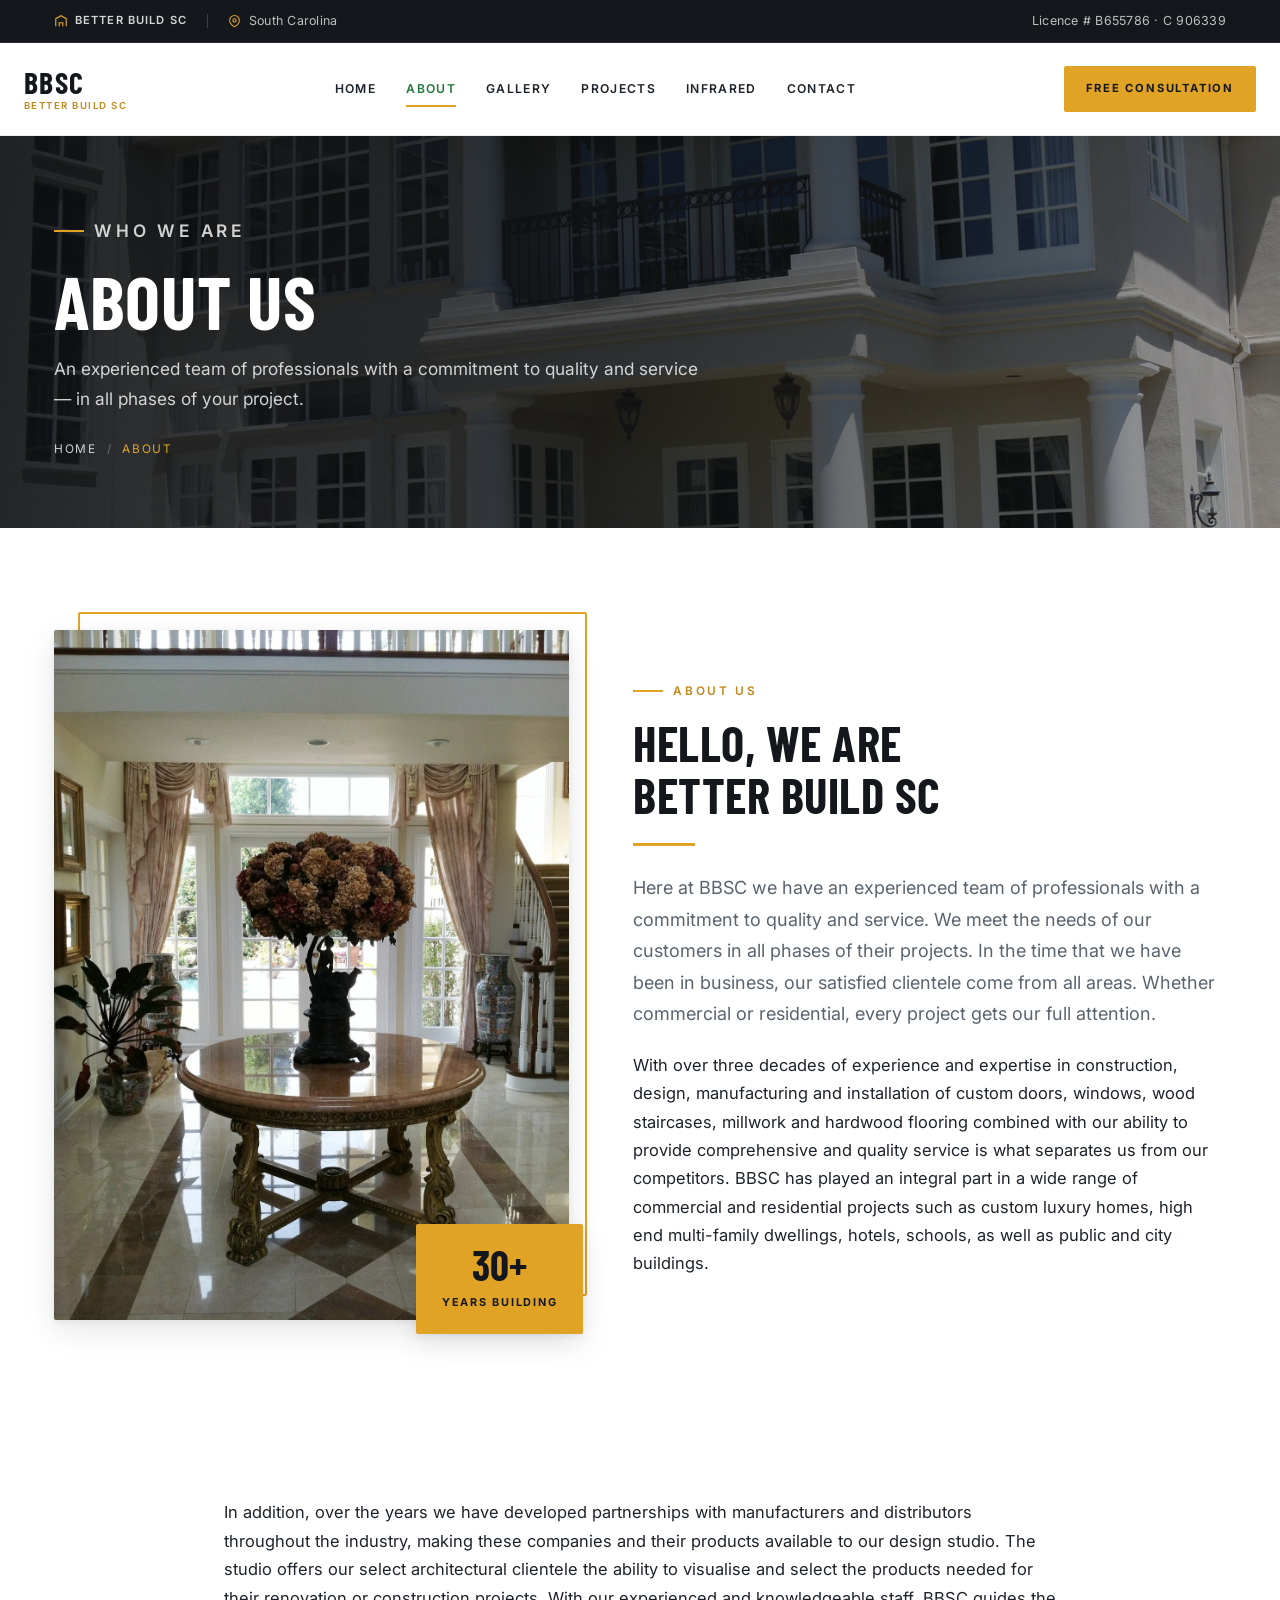
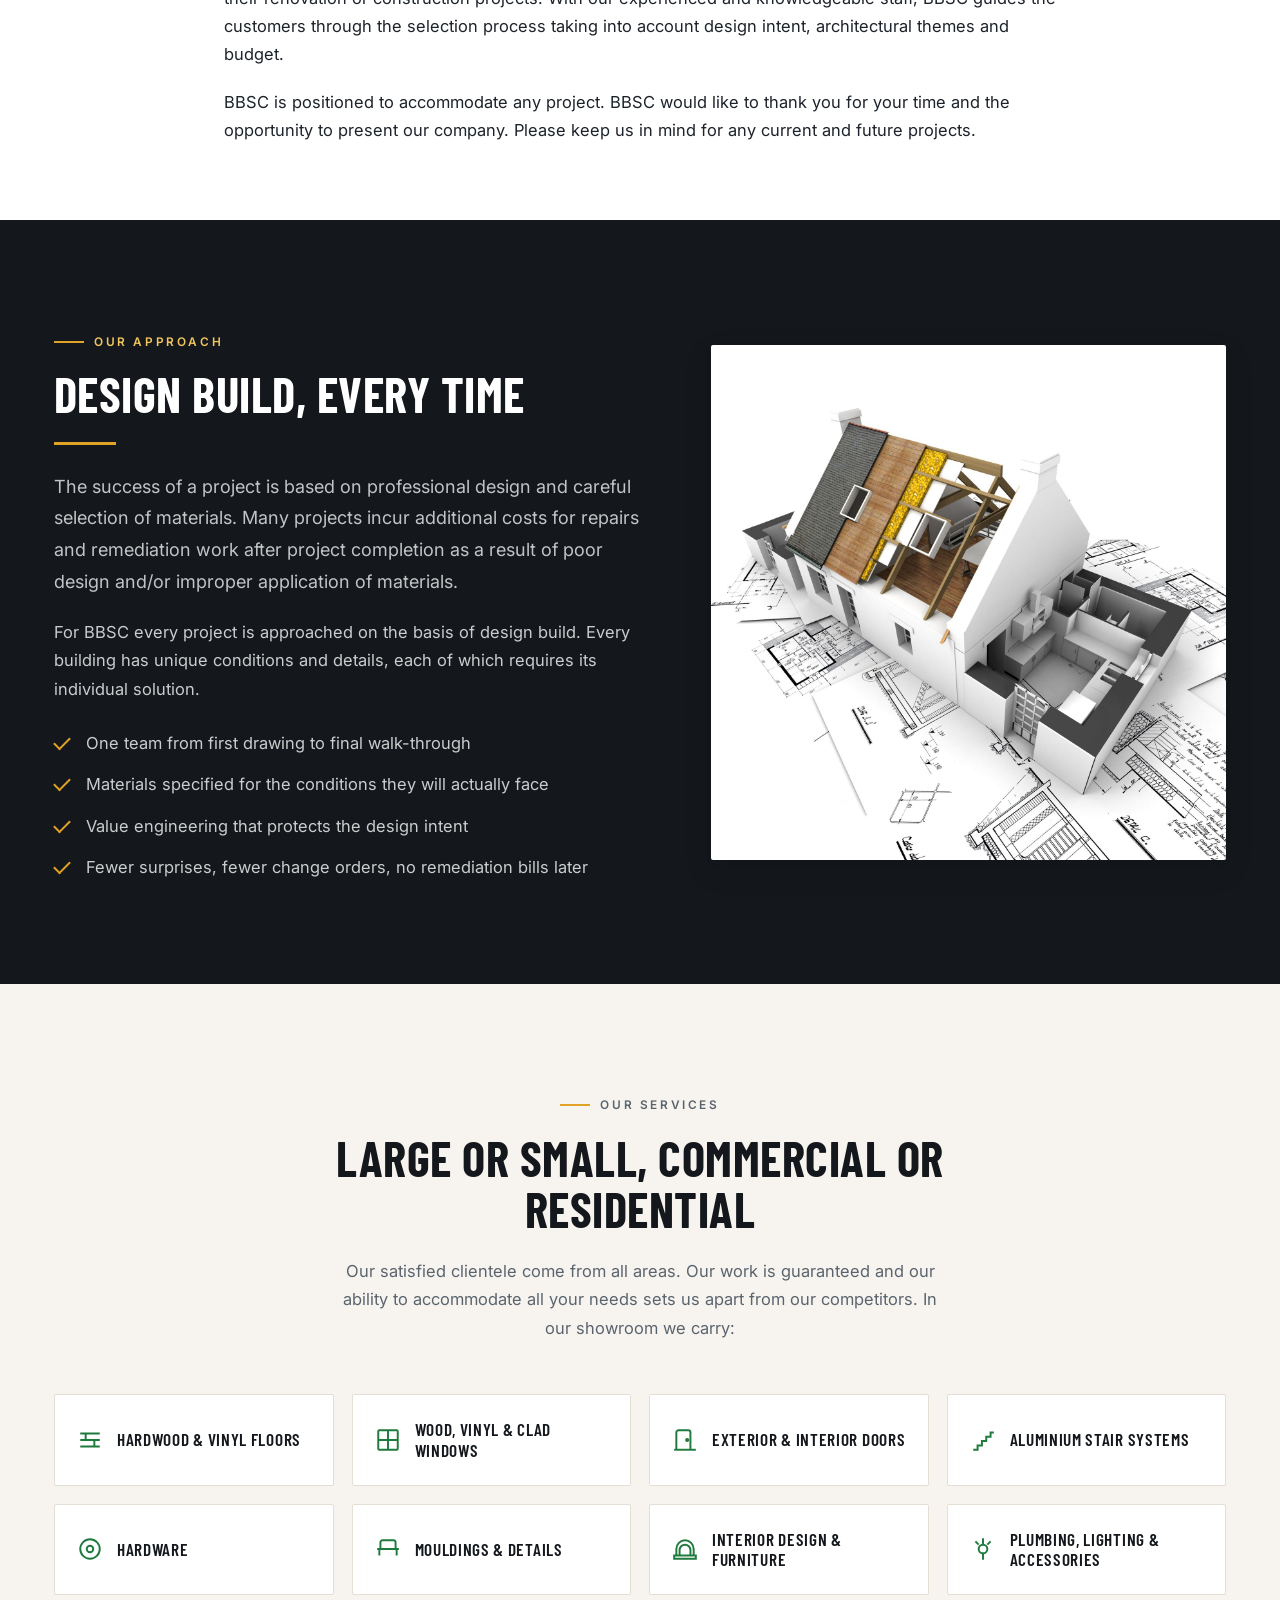
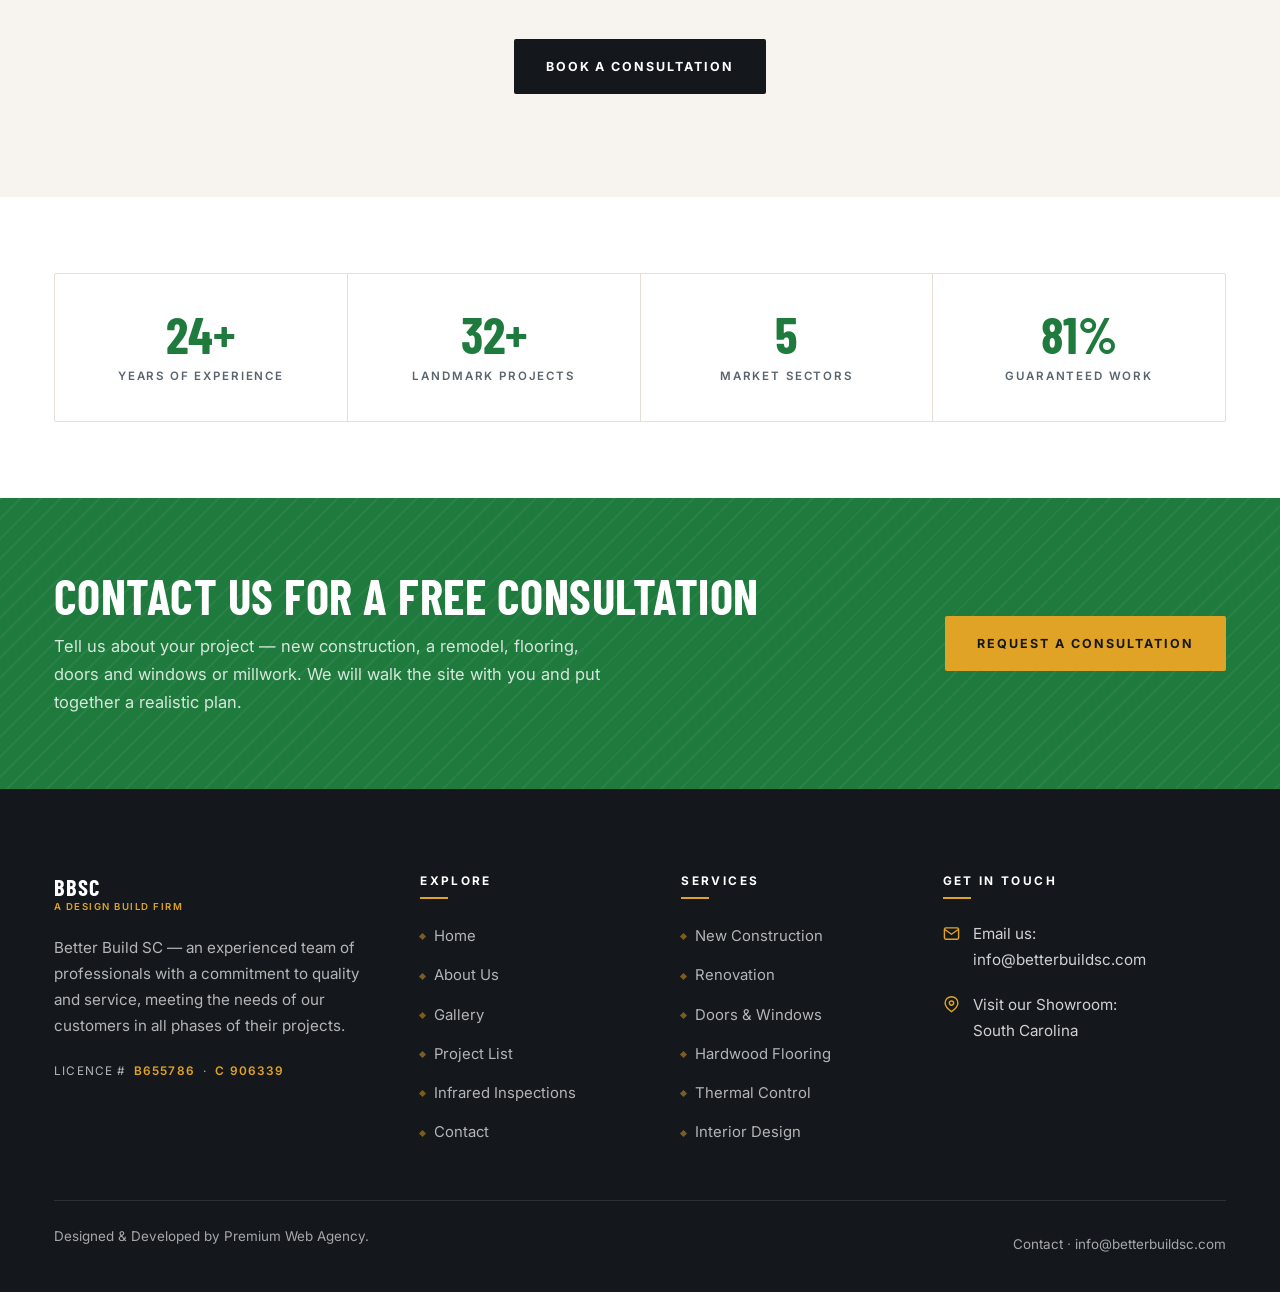
==== commit c5a2c242: "Remove phone number, scope California licence, fix footer service links Phone - Remove every display" ====
--- a/about.html
+++ b/about.html
@@ -31,12 +31,7 @@
       </span>
     </div>
     <div class="topbar-right">
-      <a class="topbar-item" href="tel:+18054988200">
-        <svg viewBox="0 0 24 24" fill="none" stroke="currentColor" stroke-width="2" aria-hidden="true"><path d="M22 16.9v3a2 2 0 0 1-2.2 2 19.8 19.8 0 0 1-8.6-3.1 19.5 19.5 0 0 1-6-6A19.8 19.8 0 0 1 2.1 4.2 2 2 0 0 1 4.1 2h3a2 2 0 0 1 2 1.7c.1 1 .4 1.9.7 2.8a2 2 0 0 1-.5 2.1L8.1 9.9a16 16 0 0 0 6 6l1.3-1.2a2 2 0 0 1 2.1-.5c.9.3 1.8.6 2.8.7a2 2 0 0 1 1.7 2z"/></svg>
-        805-498-8200
-      </a>
-      <span class="topbar-sep"></span>
-      <span class="topbar-item">California Licence # B655786 · C 906339</span>
+      <span class="topbar-item">Licence # B655786 · C 906339</span>
     </div>
   </div>
 </div>
@@ -61,10 +56,6 @@
     </nav>
 
     <div class="header-cta">
-      <a class="header-phone" href="tel:+18054988200">
-        <svg viewBox="0 0 24 24" fill="none" stroke="currentColor" stroke-width="2" aria-hidden="true"><path d="M22 16.9v3a2 2 0 0 1-2.2 2 19.8 19.8 0 0 1-8.6-3.1 19.5 19.5 0 0 1-6-6A19.8 19.8 0 0 1 2.1 4.2 2 2 0 0 1 4.1 2h3a2 2 0 0 1 2 1.7c.1 1 .4 1.9.7 2.8a2 2 0 0 1-.5 2.1L8.1 9.9a16 16 0 0 0 6 6l1.3-1.2a2 2 0 0 1 2.1-.5c.9.3 1.8.6 2.8.7a2 2 0 0 1 1.7 2z"/></svg>
-        805-498-8200
-      </a>
       <a class="btn btn--gold btn--sm" href="contact.html">Free Consultation</a>
       <button class="nav-toggle" type="button" aria-expanded="false" aria-controls="drawer" aria-label="Open menu">
         <span></span><span></span><span></span>
@@ -92,7 +83,6 @@
     <a href="contact.html">Contact</a>
   </nav>
   <div class="drawer-foot">
-    <a href="tel:+18054988200">805-498-8200</a>
     <a href="mailto:info@betterbuildsc.com">info@betterbuildsc.com</a>
     <span>South Carolina</span>
     <a class="btn btn--gold btn--sm" href="contact.html">Free Consultation</a>
@@ -206,7 +196,6 @@
       </div>
       <div class="btn-row">
         <a class="btn btn--gold" href="contact.html">Request a Consultation</a>
-        <a class="btn btn--ghost" href="tel:+18054988200">805-498-8200</a>
       </div>
     </div>
   </section>
@@ -227,7 +216,7 @@
           </span>
         </div>
         <p>Better Build SC — an experienced team of professionals with a commitment to quality and service, meeting the needs of our customers in all phases of their projects.</p>
-        <p class="licence-tag">California Licence # <b>B655786</b> · <b>C 906339</b></p>
+        <p class="licence-tag">Licence # <b>B655786</b> · <b>C 906339</b></p>
       </div>
 
       <div>
@@ -245,22 +234,18 @@
       <div>
         <h4>Services</h4>
         <ul class="footer-links">
-          <li><a href="index.html#main">New Construction</a></li>
-          <li><a href="index.html#main">Renovation</a></li>
-          <li><a href="index.html#main">Doors &amp; Windows</a></li>
-          <li><a href="index.html#main">Hardwood Flooring</a></li>
+          <li><a href="index.html#new-construction">New Construction</a></li>
+          <li><a href="index.html#renovation">Renovation</a></li>
+          <li><a href="index.html#doors-and-windows">Doors &amp; Windows</a></li>
+          <li><a href="index.html#hardwood-flooring">Hardwood Flooring</a></li>
           <li><a href="infrared-home-inspections.html">Thermal Control</a></li>
-          <li><a href="index.html#main">Interior Design</a></li>
+          <li><a href="index.html#interior-design">Interior Design</a></li>
         </ul>
       </div>
 
       <div>
         <h4>Get in Touch</h4>
         <div class="footer-contact">
-          <div>
-            <svg viewBox="0 0 24 24" fill="none" stroke="currentColor" stroke-width="2" aria-hidden="true"><path d="M22 16.9v3a2 2 0 0 1-2.2 2 19.8 19.8 0 0 1-8.6-3.1 19.5 19.5 0 0 1-6-6A19.8 19.8 0 0 1 2.1 4.2 2 2 0 0 1 4.1 2h3a2 2 0 0 1 2 1.7c.1 1 .4 1.9.7 2.8a2 2 0 0 1-.5 2.1L8.1 9.9a16 16 0 0 0 6 6l1.3-1.2a2 2 0 0 1 2.1-.5c.9.3 1.8.6 2.8.7a2 2 0 0 1 1.7 2z"/></svg>
-            <span>Call us:<br><strong><a href="tel:+18054988200">805-498-8200</a></strong></span>
-          </div>
           <div>
             <svg viewBox="0 0 24 24" fill="none" stroke="currentColor" stroke-width="2" aria-hidden="true"><rect x="2" y="4" width="20" height="16" rx="2"/><path d="m22 6-10 7L2 6"/></svg>
             <span>Email us:<br><a href="mailto:info@betterbuildsc.com">info@betterbuildsc.com</a></span>
@@ -276,7 +261,7 @@
 
     <div class="footer-bottom">
       <p><a href="https://premiumwebagency.com/">Designed & Developed by Premium Web Agency.</a></p>
-      <p><a href="contact.html">Contact</a> · <a href="tel:+18054988200">805-498-8200</a> · <a href="mailto:info@betterbuildsc.com">info@betterbuildsc.com</a></p>
+      <p><a href="contact.html">Contact</a> · <a href="mailto:info@betterbuildsc.com">info@betterbuildsc.com</a></p>
     </div>
   </div>
 </footer>
--- a/css/style.css
+++ b/css/style.css
@@ -448,20 +448,6 @@
 
 .header-cta { display: flex; align-items: center; gap: 14px; flex: none; }
 
-.header-phone {
-  display: inline-flex;
-  align-items: center;
-  gap: 9px;
-  font-family: var(--display);
-  font-size: 1.32rem;
-  font-weight: 700;
-  color: var(--ink);
-  letter-spacing: .01em;
-}
-
-.header-phone svg { width: 17px; height: 17px; color: var(--gold); }
-.header-phone:hover { color: var(--green); }
-
 .nav-toggle {
   display: none;
   width: 46px;
@@ -1062,6 +1048,13 @@
 
 .service-card:hover::before { transform: scaleY(1); }
 
+.service-card:target {
+  border-color: transparent;
+  box-shadow: var(--shadow-md);
+}
+
+.service-card:target::before { transform: scaleY(1); }
+
 .service-card p a {
   text-decoration: underline;
   text-underline-offset: 3px;
@@ -2018,10 +2011,6 @@
 
 .js [data-reveal].is-in { opacity: 1; transform: none; }
 
-@media (max-width: 1240px) {
-  .header-phone { display: none; }
-}
-
 @media (max-width: 1080px) {
   .footer-grid { grid-template-columns: 1fr 1fr; }
   .service-grid,
@@ -2030,7 +2019,6 @@
   .gal-grid { grid-template-columns: repeat(2, 1fr); }
   .steps { grid-template-columns: repeat(2, 1fr); }
   .detect-grid { grid-template-columns: repeat(2, 1fr); }
-  .header-phone { display: none; }
 }
 
 @media (max-width: 960px) {
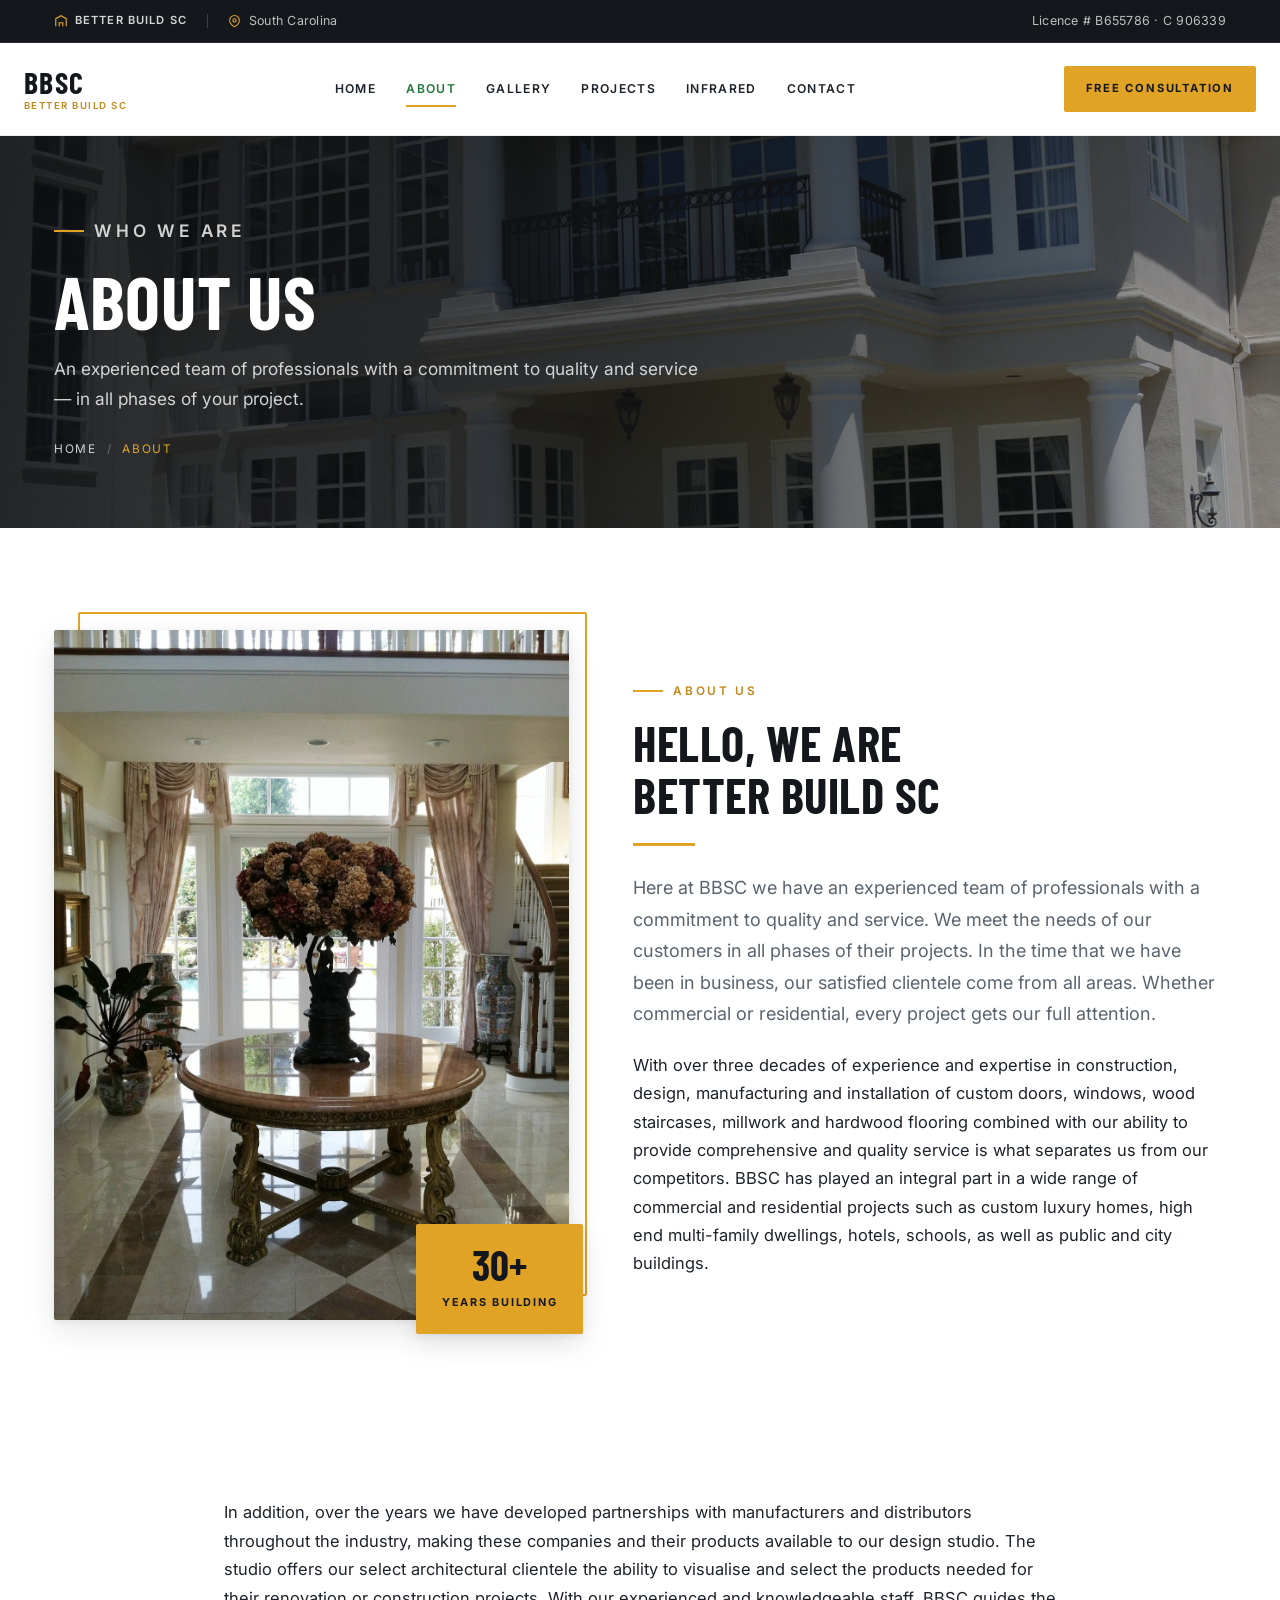
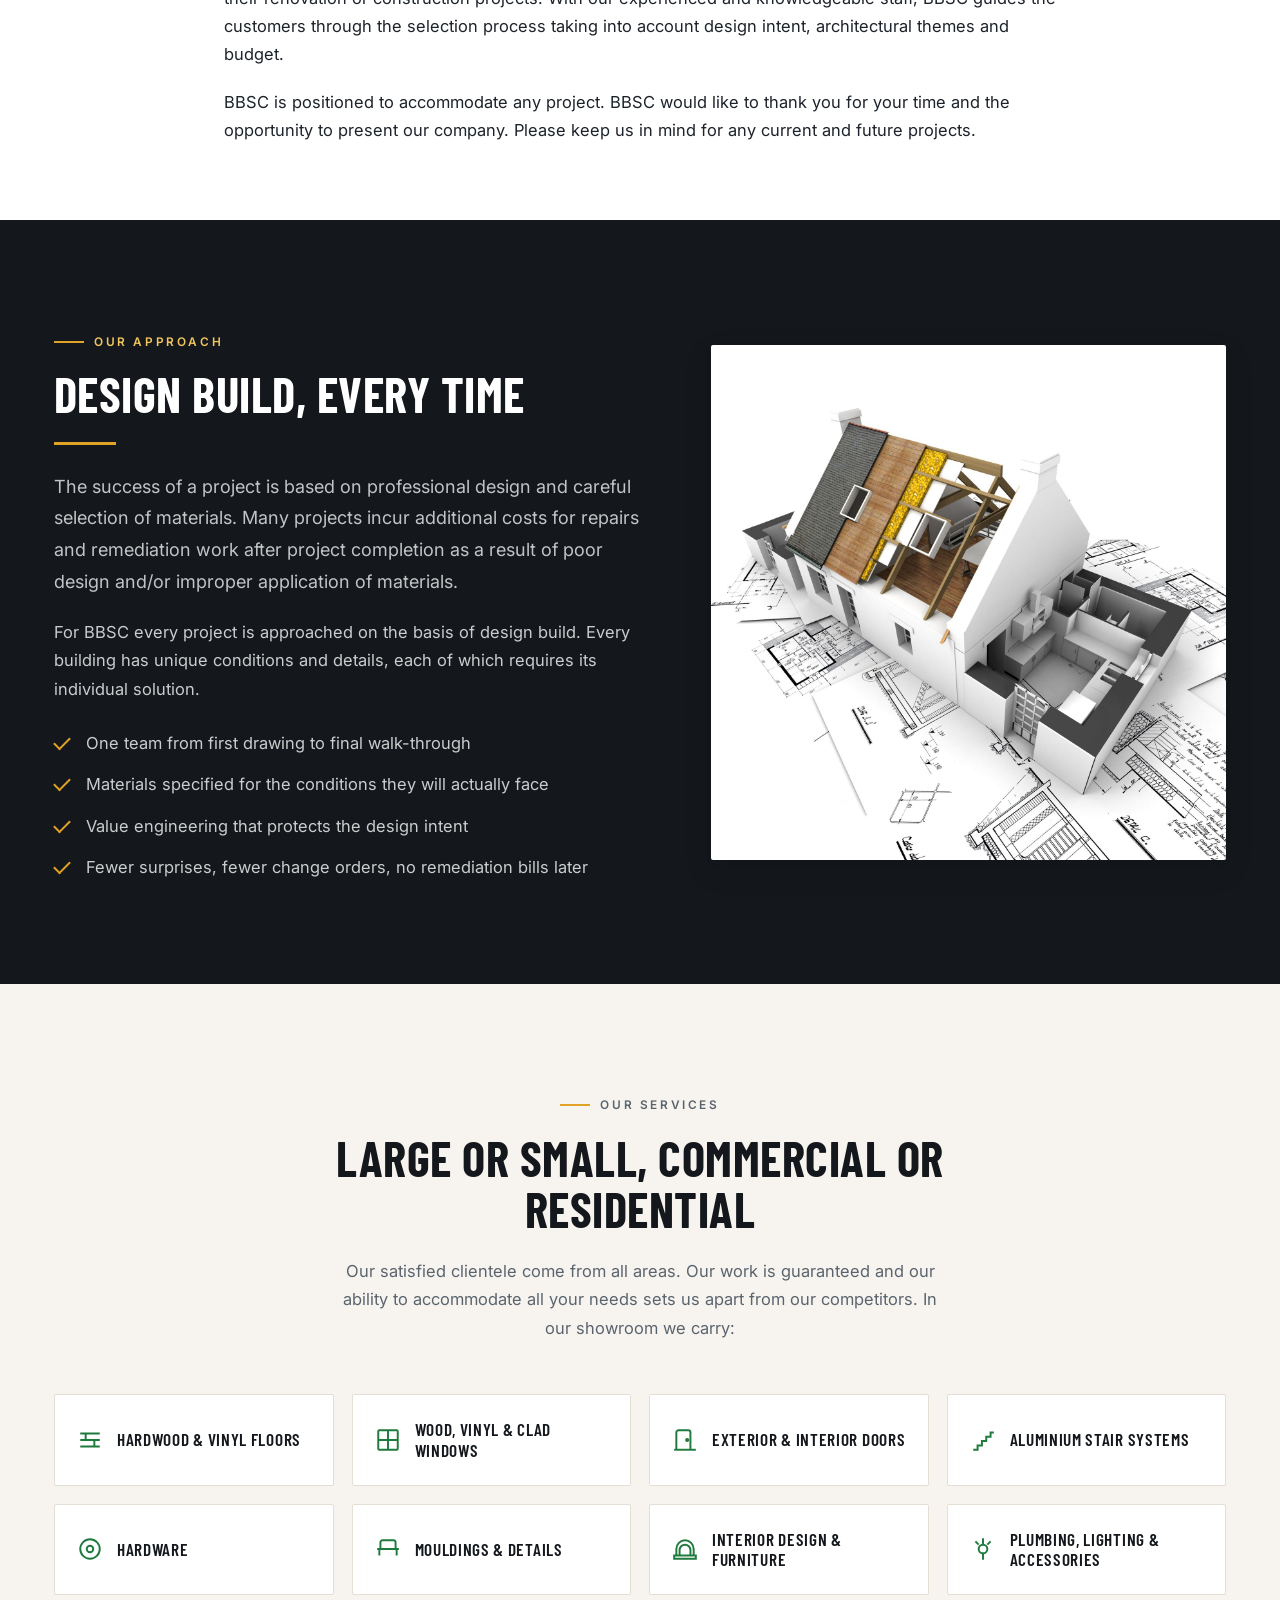
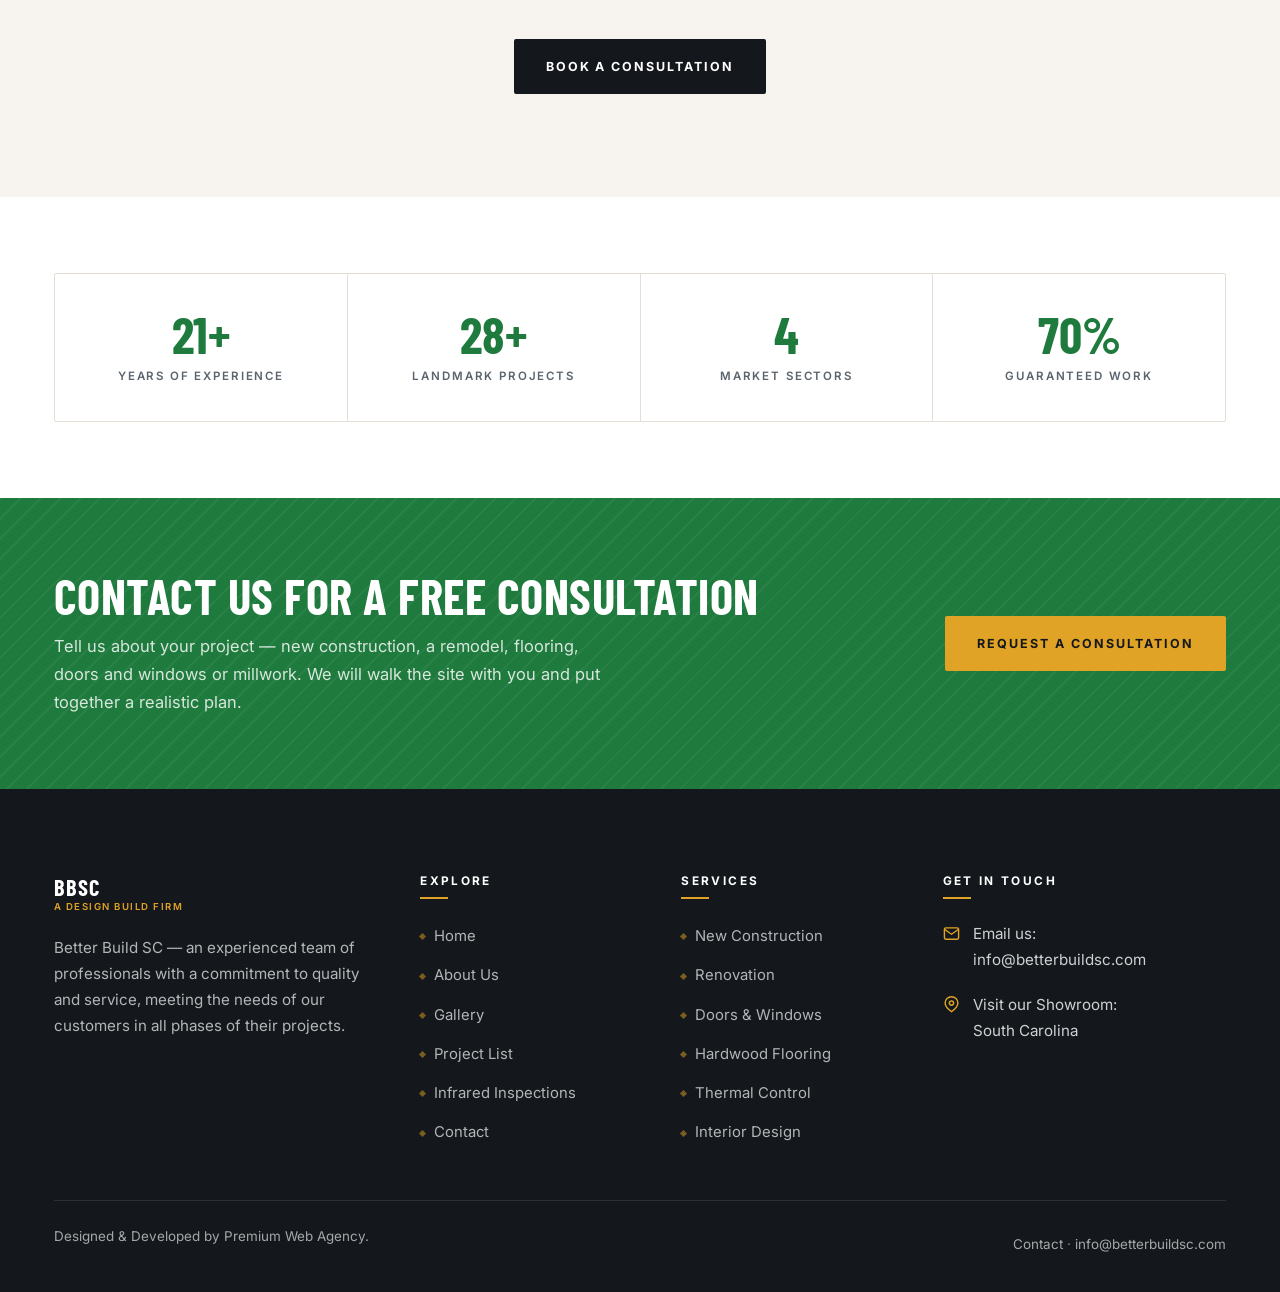
==== commit afef0e03: "Remove the licence line from the footer Drop the "Licence # B655786 · C 906339" paragraph from the f" ====
--- a/about.html
+++ b/about.html
@@ -216,7 +216,6 @@
           </span>
         </div>
         <p>Better Build SC — an experienced team of professionals with a commitment to quality and service, meeting the needs of our customers in all phases of their projects.</p>
-        <p class="licence-tag">Licence # <b>B655786</b> · <b>C 906339</b></p>
       </div>
 
       <div>
--- a/css/style.css
+++ b/css/style.css
@@ -1957,17 +1957,6 @@
 
 .footer-bottom a { color: rgba(255, 255, 255, .62); }
 .footer-bottom a:hover { color: var(--gold-lt); }
-
-.licence-tag {
-  display: inline-flex;
-  align-items: center;
-  gap: 8px;
-  letter-spacing: .1em;
-  text-transform: uppercase;
-  font-size: .74rem;
-}
-
-.licence-tag b { color: var(--gold); font-weight: 600; }
 
 /* Back to top */
 .to-top {
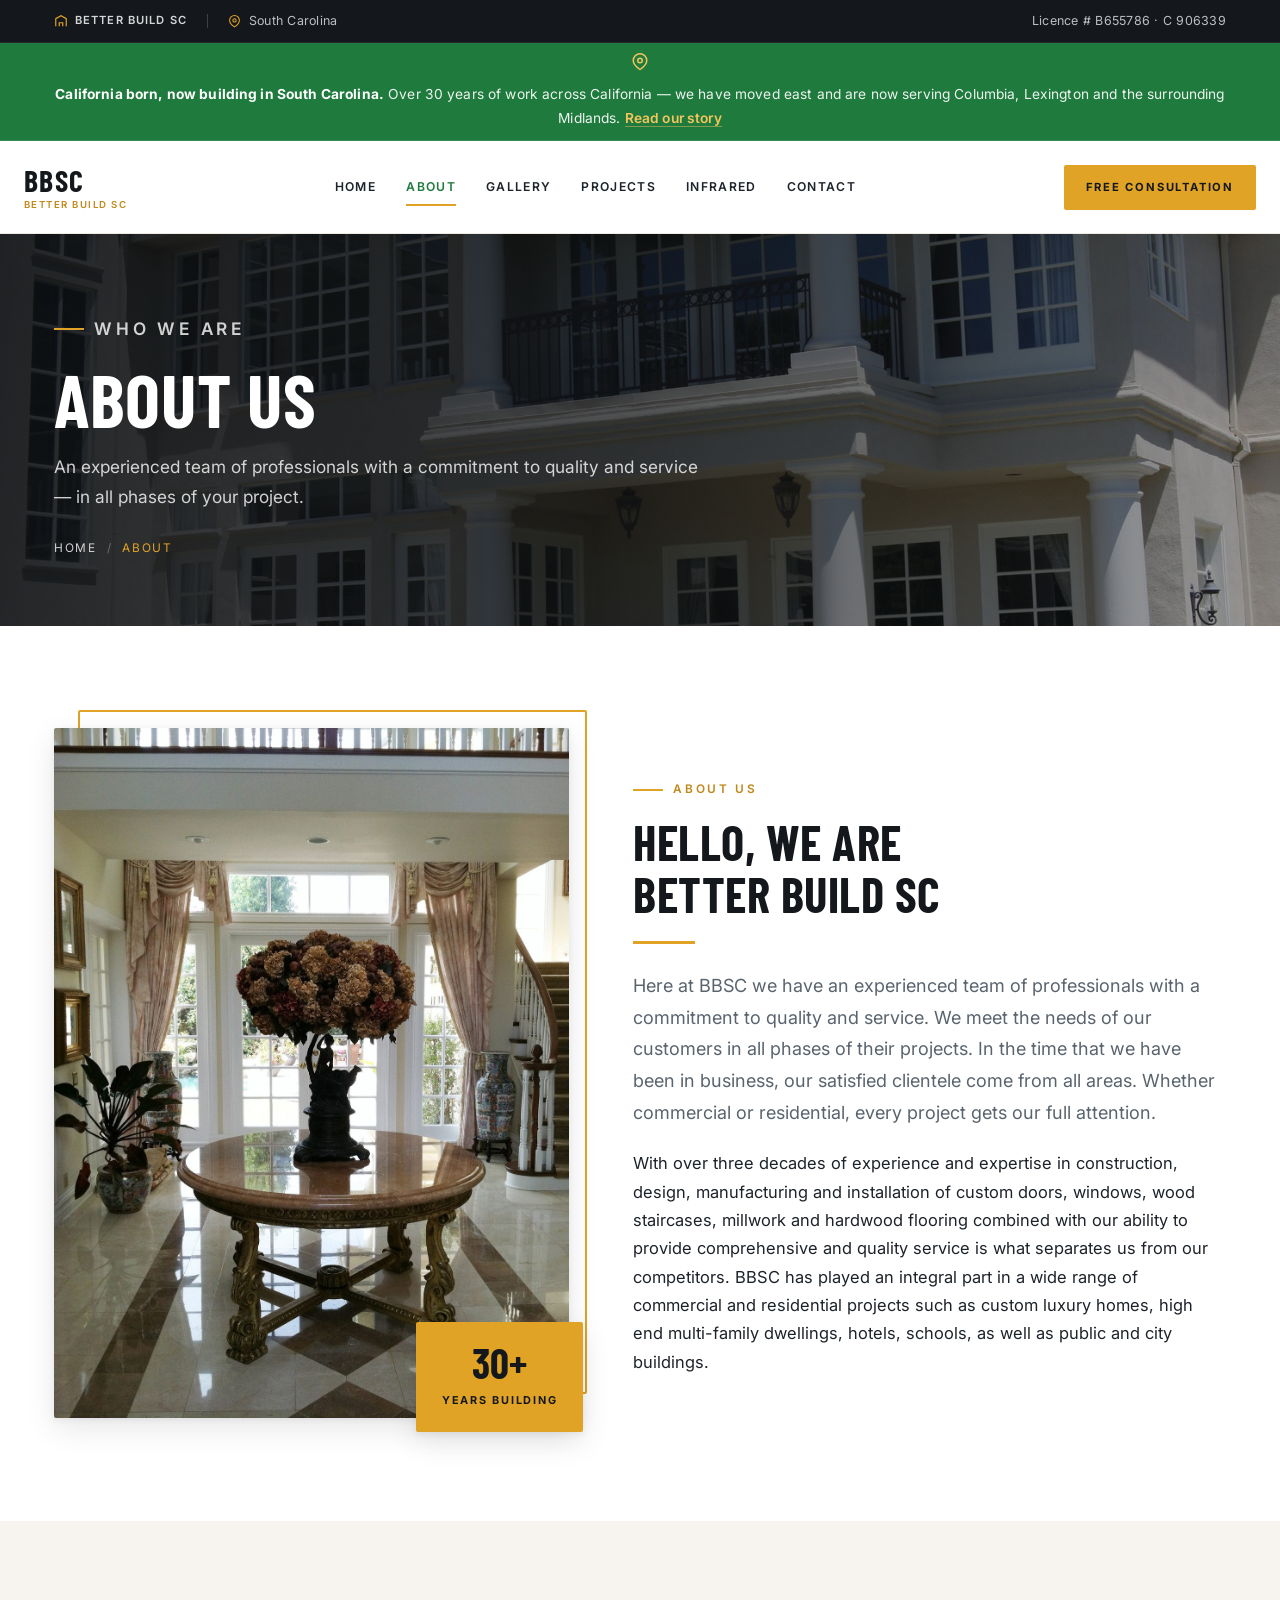
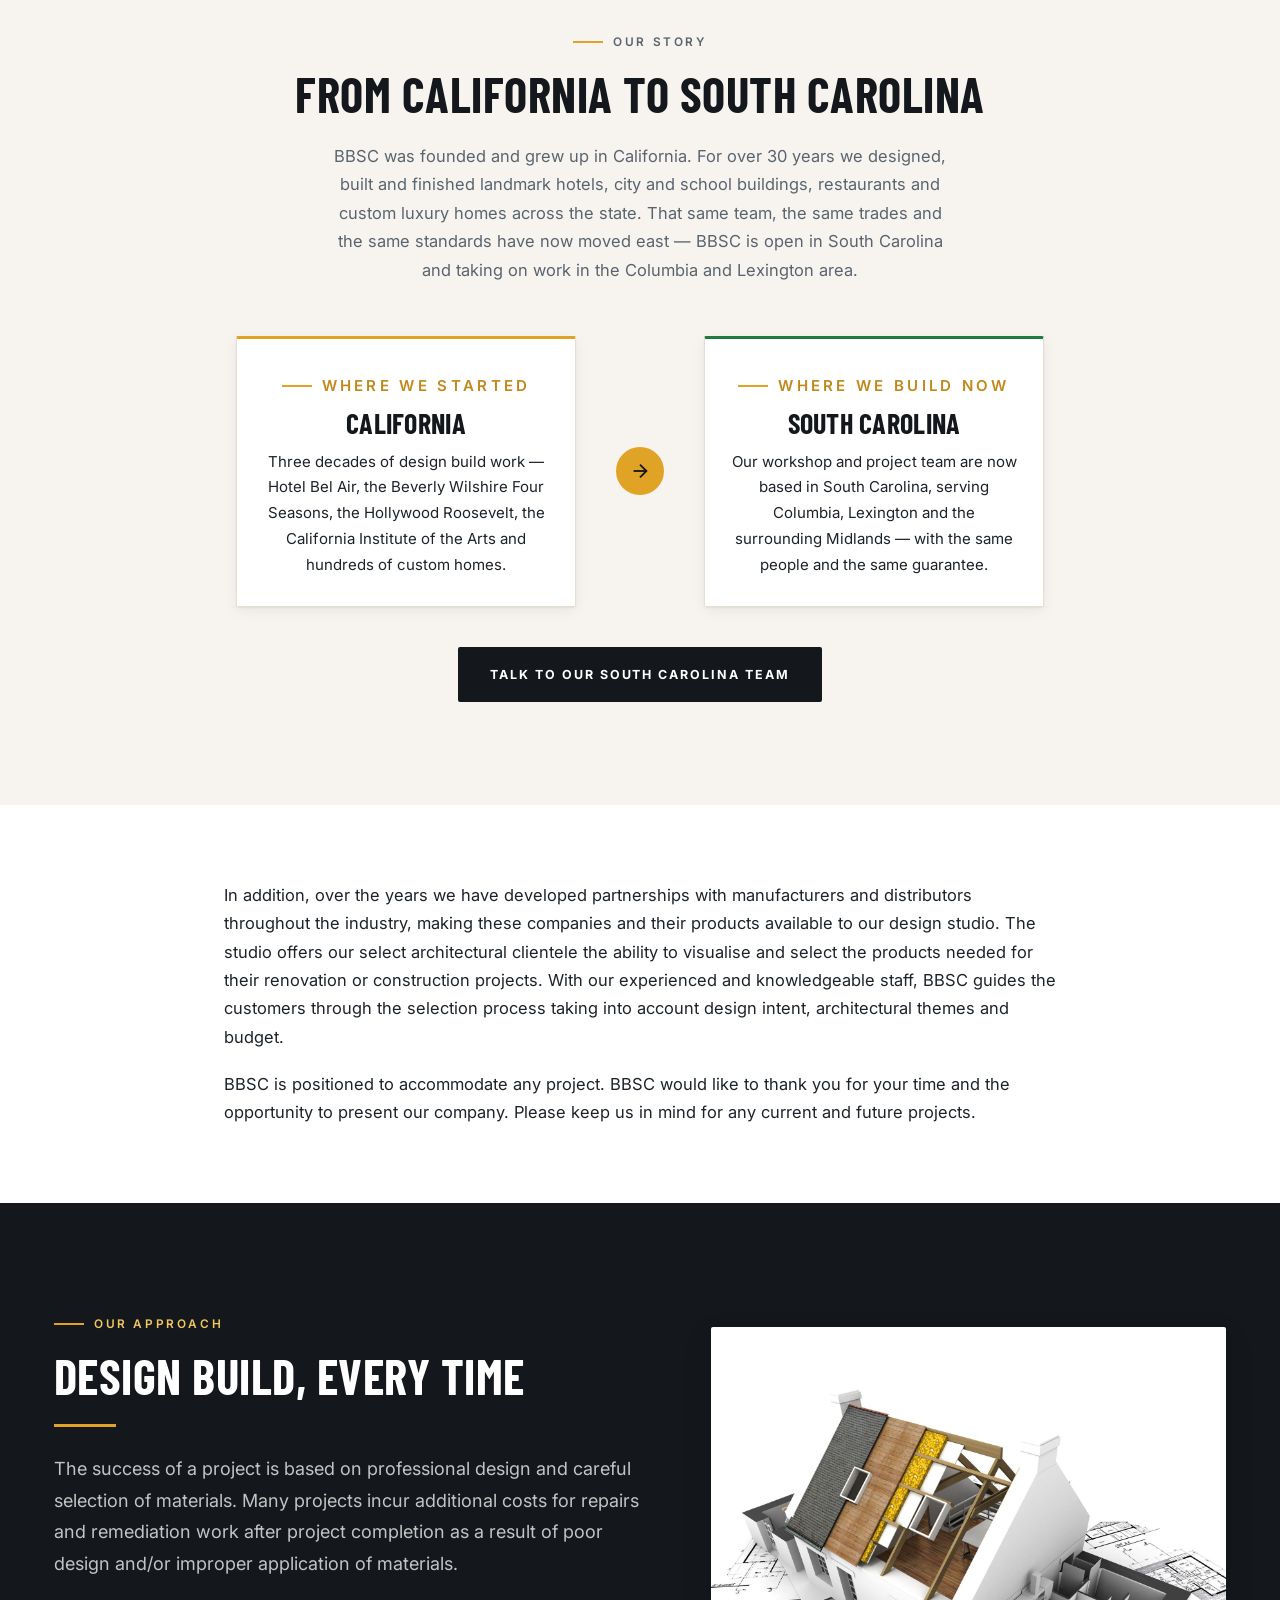
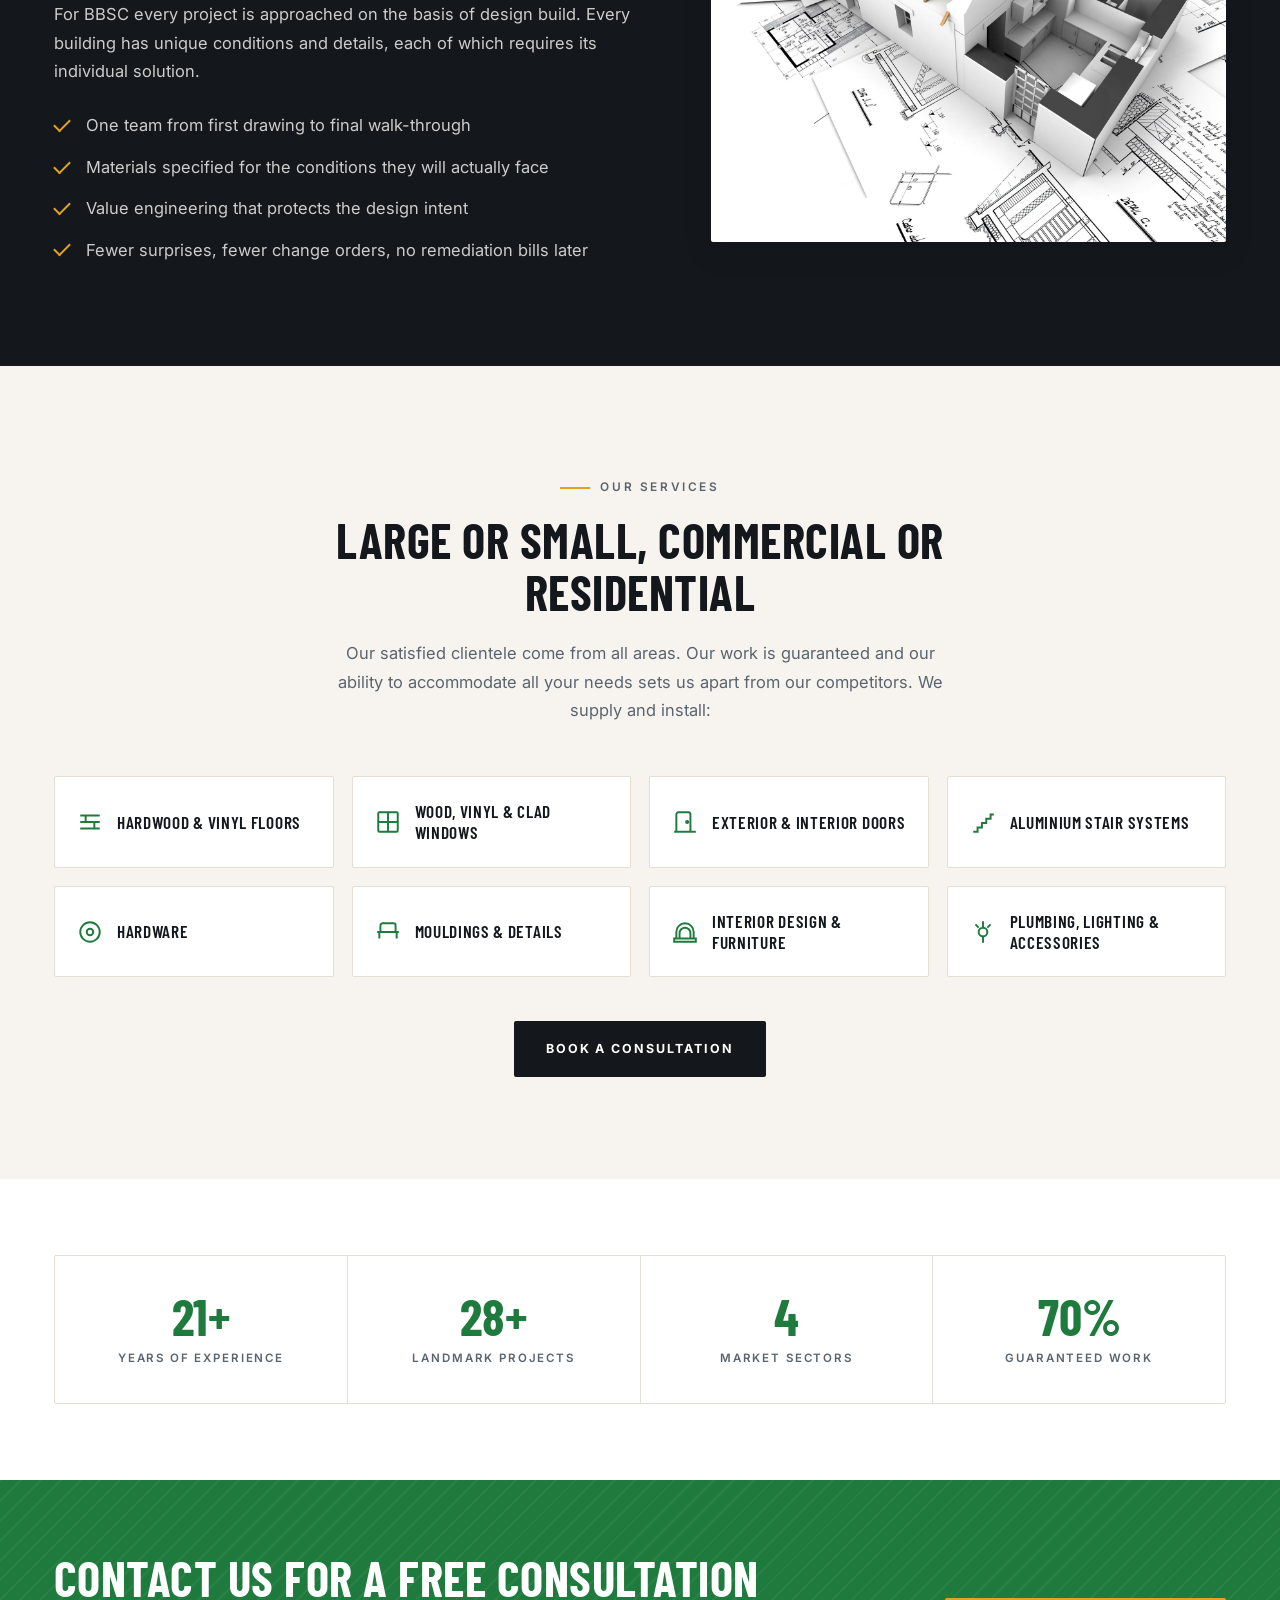
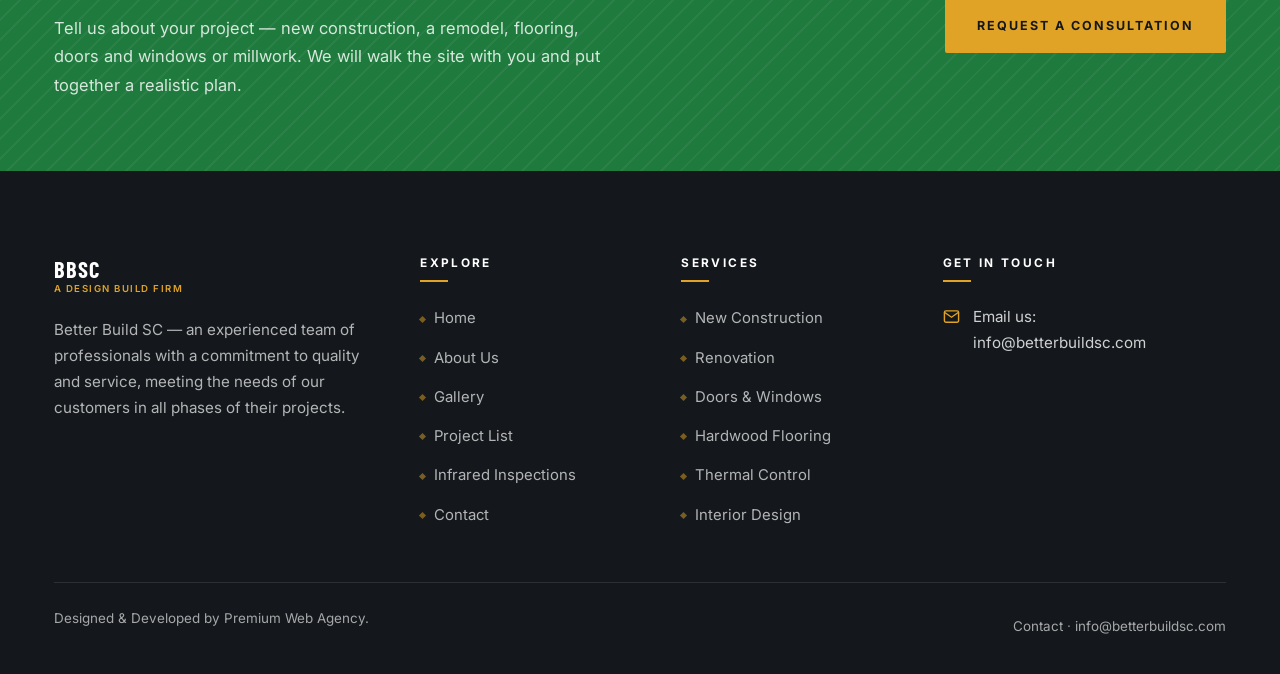
==== commit 1514dece: "Add California-to-South Carolina story, remove showroom references Add a site-wide relocation notice" ====
--- a/about.html
+++ b/about.html
@@ -4,7 +4,7 @@
 <meta charset="utf-8">
 <meta name="viewport" content="width=device-width, initial-scale=1">
 <title>About Us | Better Build SC</title>
-<meta name="description" content="Over three decades of construction, design, manufacturing and installation of custom doors, windows, wood staircases, millwork and hardwood flooring.">
+<meta name="description" content="Founded in California and now building in South Carolina — over three decades of construction, design, manufacturing and installation of custom doors, windows, wood staircases, millwork and hardwood flooring.">
 <link rel="icon" href="images/favicon.png" type="image/png">
 <link rel="preconnect" href="https://fonts.googleapis.com">
 <link rel="preconnect" href="https://fonts.gstatic.com" crossorigin>
@@ -36,6 +36,14 @@
   </div>
 </div>
 
+<!-- Relocation notice ==================================================== -->
+<div class="relocate">
+  <div class="container">
+    <svg viewBox="0 0 24 24" fill="none" stroke="currentColor" stroke-width="2" aria-hidden="true"><path d="M21 10c0 6-9 12-9 12s-9-6-9-12a9 9 0 0 1 18 0z"/><circle cx="12" cy="10" r="3"/></svg>
+    <p><b>California born, now building in South Carolina.</b> Over 30 years of work across California &mdash; we have moved east and are now serving Columbia, Lexington and the surrounding Midlands. <a href="about.html#our-move">Read our story</a></p>
+  </div>
+</div>
+
 <!-- Header =============================================================== -->
 <header class="site-header">
   <div class="container header-inner">
@@ -119,6 +127,39 @@
         <div class="rule"></div>
         <p class="lede">Here at BBSC we have an experienced team of professionals with a commitment to quality and service. We meet the needs of our customers in all phases of their projects. In the time that we have been in business, our satisfied clientele come from all areas. Whether commercial or residential, every project gets our full attention.</p>
         <p>With over three decades of experience and expertise in construction, design, manufacturing and installation of custom doors, windows, wood staircases, millwork and hardwood flooring combined with our ability to provide comprehensive and quality service is what separates us from our competitors. BBSC has played an integral part in a wide range of commercial and residential projects such as custom luxury homes, high end multi-family dwellings, hotels, schools, as well as public and city buildings.</p>
+      </div>
+    </div>
+  </section>
+
+  <!-- Our move ========================================================== -->
+  <section class="section section--sand" id="our-move">
+    <div class="container">
+      <div class="section-head section-head--center" data-reveal>
+        <p class="eyebrow eyebrow--center">Our Story</p>
+        <h2>From California to South Carolina</h2>
+        <p>BBSC was founded and grew up in California. For over 30 years we designed, built and finished landmark hotels, city and school buildings, restaurants and custom luxury homes across the state. That same team, the same trades and the same standards have now moved east &mdash; BBSC is open in South Carolina and taking on work in the Columbia and Lexington area.</p>
+      </div>
+
+      <div class="journey" data-reveal>
+        <div class="journey-node journey-node--from">
+          <p class="eyebrow eyebrow--center">Where We Started</p>
+          <h3>California</h3>
+          <p>Three decades of design build work &mdash; Hotel Bel Air, the Beverly Wilshire Four Seasons, the Hollywood Roosevelt, the California Institute of the Arts and hundreds of custom homes.</p>
+        </div>
+
+        <div class="journey-arrow" aria-hidden="true">
+          <svg viewBox="0 0 24 24" fill="none" stroke="currentColor" stroke-width="2"><path d="M5 12h14"/><path d="M12 5l7 7-7 7"/></svg>
+        </div>
+
+        <div class="journey-node journey-node--now">
+          <p class="eyebrow eyebrow--center">Where We Build Now</p>
+          <h3>South Carolina</h3>
+          <p>Our workshop and project team are now based in South Carolina, serving Columbia, Lexington and the surrounding Midlands &mdash; with the same people and the same guarantee.</p>
+        </div>
+      </div>
+
+      <div class="btn-row btn-row--center" style="margin-top:40px">
+        <a class="btn btn--dark" href="contact.html">Talk to Our South Carolina Team</a>
       </div>
     </div>
   </section>
@@ -156,7 +197,7 @@
       <div class="section-head section-head--center" data-reveal>
         <p class="eyebrow eyebrow--center">Our Services</p>
         <h2>Large or Small, Commercial or Residential</h2>
-        <p>Our satisfied clientele come from all areas. Our work is guaranteed and our ability to accommodate all your needs sets us apart from our competitors. In our showroom we carry:</p>
+        <p>Our satisfied clientele come from all areas. Our work is guaranteed and our ability to accommodate all your needs sets us apart from our competitors. We supply and install:</p>
       </div>
 
       <div class="detect-grid">
@@ -249,10 +290,6 @@
             <svg viewBox="0 0 24 24" fill="none" stroke="currentColor" stroke-width="2" aria-hidden="true"><rect x="2" y="4" width="20" height="16" rx="2"/><path d="m22 6-10 7L2 6"/></svg>
             <span>Email us:<br><a href="mailto:info@betterbuildsc.com">info@betterbuildsc.com</a></span>
           </div>
-          <div>
-            <svg viewBox="0 0 24 24" fill="none" stroke="currentColor" stroke-width="2" aria-hidden="true"><path d="M21 10c0 6-9 12-9 12s-9-6-9-12a9 9 0 0 1 18 0z"/><circle cx="12" cy="10" r="3"/></svg>
-            <span>Visit our Showroom:<br><a href="contact.html">South Carolina</a></span>
-          </div>
         </div>
       </div>
 
--- a/css/style.css
+++ b/css/style.css
@@ -1008,6 +1008,100 @@
 .band h2 { color: #fff; margin-bottom: 10px; }
 .band p { color: rgba(255, 255, 255, .82); max-width: 56ch; margin: 0; }
 .band-text { flex: 1 1 440px; }
+
+/* Relocation notice ------------------------------------------------------- */
+
+.relocate {
+  background: var(--green);
+  color: #fff;
+  border-bottom: 1px solid rgba(255, 255, 255, .12);
+}
+
+.relocate .container {
+  display: flex;
+  align-items: center;
+  justify-content: center;
+  gap: 12px;
+  flex-wrap: wrap;
+  padding-block: 10px;
+  text-align: center;
+}
+
+.relocate svg {
+  width: 18px;
+  height: 18px;
+  flex: none;
+  stroke: var(--gold-lt);
+}
+
+.relocate p {
+  margin: 0;
+  color: rgba(255, 255, 255, .92);
+  font-size: .86rem;
+  letter-spacing: .01em;
+}
+
+.relocate b { color: #fff; font-weight: 700; }
+
+.relocate a {
+  color: var(--gold-lt);
+  font-weight: 600;
+  text-decoration: none;
+  white-space: nowrap;
+  border-bottom: 1px solid rgba(242, 198, 92, .45);
+}
+
+.relocate a:hover { color: #fff; border-bottom-color: #fff; }
+
+/* Journey (California -> South Carolina) ---------------------------------- */
+
+.journey {
+  display: flex;
+  align-items: stretch;
+  justify-content: center;
+  gap: clamp(16px, 3.5vw, 40px);
+  flex-wrap: wrap;
+  margin-top: 38px;
+}
+
+.journey-node {
+  flex: 1 1 260px;
+  max-width: 340px;
+  background: var(--paper);
+  border: 1px solid var(--line);
+  border-top: 3px solid var(--line);
+  border-radius: var(--radius);
+  padding: 28px 26px;
+  text-align: center;
+  box-shadow: var(--shadow-sm);
+}
+
+.journey-node--from { border-top-color: var(--gold); }
+.journey-node--now { border-top-color: var(--green); }
+
+.journey-node .eyebrow { margin-bottom: 10px; }
+.journey-node h3 { margin: 0 0 10px; }
+.journey-node p { margin: 0; font-size: .94rem; }
+
+.journey-arrow {
+  flex: none;
+  align-self: center;
+  width: 48px;
+  height: 48px;
+  display: grid;
+  place-items: center;
+  border-radius: 50%;
+  background: var(--gold);
+  color: var(--ink);
+}
+
+.journey-arrow svg { width: 22px; height: 22px; }
+
+@media (max-width: 760px) {
+  .relocate .container { padding-block: 9px; gap: 8px; }
+  .relocate p { font-size: .8rem; }
+  .journey-arrow { transform: rotate(90deg); }
+}
 
 /* 8. Home page blocks ===================================================== */
 
